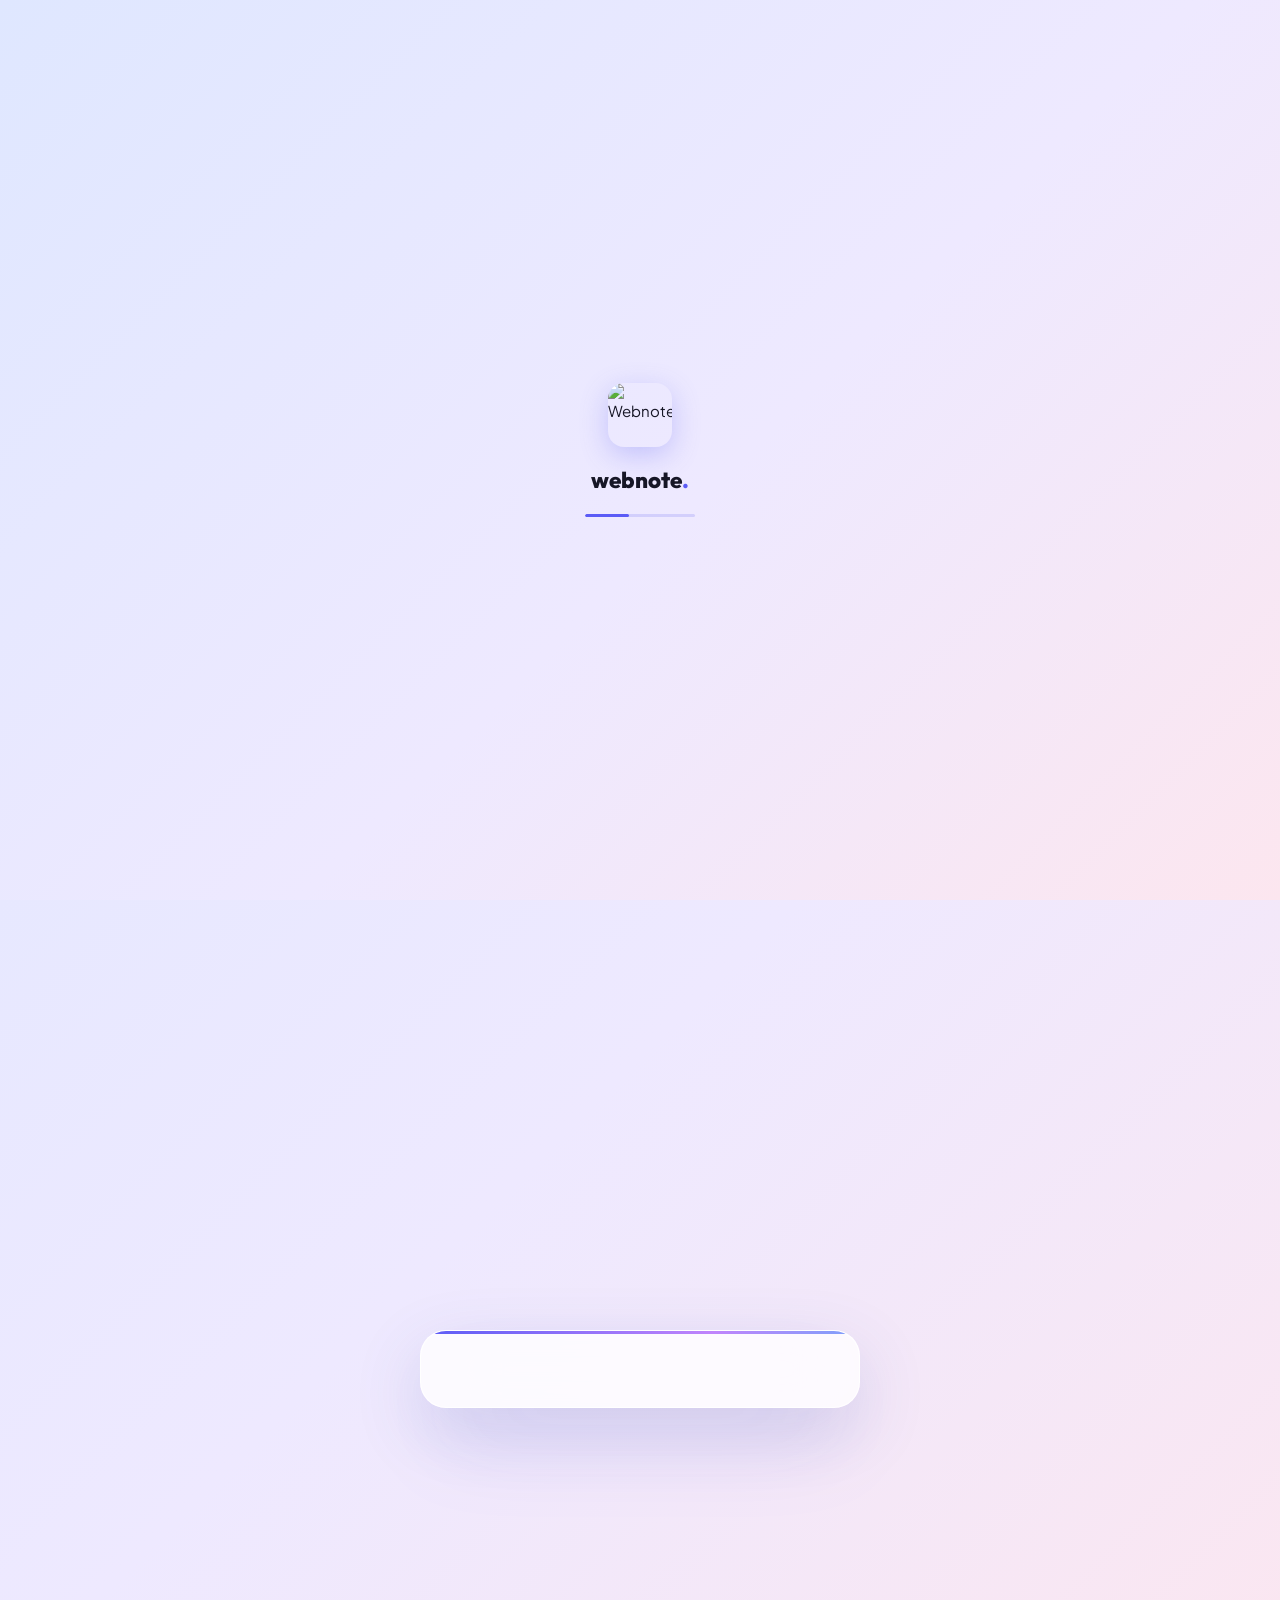
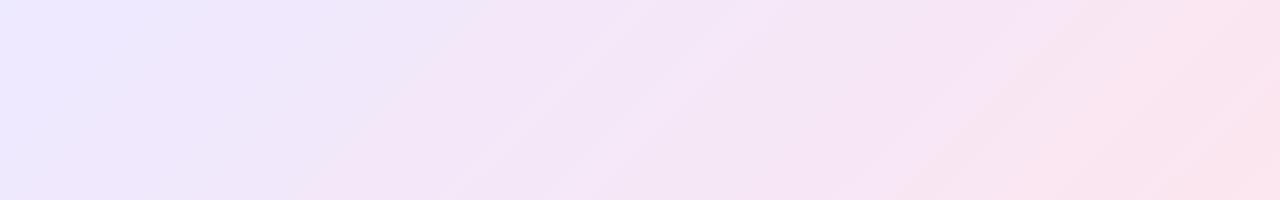
==== index.html @ 9de4966f "Update index.html" ====
<!DOCTYPE html>
<html lang="fr" data-theme="light">
<head>
<meta charset="UTF-8"/>
<meta name="viewport" content="width=device-width, initial-scale=1.0, maximum-scale=1.0, user-scalable=no"/>
<title>Webnote — Messages Anonymes</title>

<meta property="og:type" content="website"/>
<meta property="og:site_name" content="Webnote"/>
<meta property="og:title" content="Webnote. Messages anonymes"/>
<meta property="og:description" content="Reçois des messages anonymes de tes amis. 100% anonyme et gratuit."/>
<meta property="og:image" content="https://i.postimg.cc/5tVjYPqP/image-1775360096561.jpg"/>
<meta name="twitter:card" content="summary_large_image"/>

<link rel="icon" type="image/png" href="https://i.postimg.cc/K8pBvfp5/file-000000007e8481f7b4efe1e8e7ba5484.png"/>
<style>
/* ════════════════════════════════════════
   WEBNOTE — DESIGN SYSTEM  v6
   Shared by index.html (landing/auth/send) & inbox.html (dashboard)
════════════════════════════════════════ */

[data-theme="light"]{
  --bg-a:#dfe7ff;--bg-b:#eee9ff;--bg-c:#fce6ef;
  --blob1:rgba(99,148,255,.30);--blob2:rgba(190,140,255,.24);--blob3:rgba(240,140,200,.20);
  --glass:rgba(255,255,255,.60);--glass-bd:rgba(255,255,255,.85);--glass-sh:0 8px 32px rgba(70,90,160,.10);
  --glass-popup:rgba(255,255,255,.78);--glass-popup-bd:rgba(255,255,255,.92);--glass-popup-sh:0 24px 70px rgba(70,90,160,.16);
  --surface:rgba(255,255,255,.55);--card-bg:rgba(255,255,255,.58);--card-bd:rgba(255,255,255,.88);
  --bd:rgba(99,102,241,.12);--bd2:rgba(99,102,241,.20);
  --accent:#5b5bf6;--accent-dk:#4747e0;--accent-lt:rgba(91,91,246,.10);--accent2:#c084fc;
  --tx:#161626;--tx2:#4a4a68;--tx3:#9595b5;
  --nav-bg:rgba(255,255,255,.72);--inp-bg:rgba(255,255,255,.75);--inp-bd:rgba(210,215,245,.9);
  --ok:#16a34a;--ok-bg:rgba(34,197,94,.09);--ok-bd:rgba(34,197,94,.22);
  --err:#dc2626;--err-bg:rgba(239,68,68,.09);--err-bd:rgba(239,68,68,.22);
  --skel-a:rgba(255,255,255,.5);--skel-b:rgba(255,255,255,.92);
}
[data-theme="dark"]{
  --bg-a:#06060f;--bg-b:#0c0a1a;--bg-c:#100816;
  --blob1:rgba(99,102,241,.16);--blob2:rgba(139,92,246,.12);--blob3:rgba(236,72,153,.08);
  --glass:rgba(255,255,255,.05);--glass-bd:rgba(255,255,255,.09);--glass-sh:0 8px 32px rgba(0,0,0,.4);
  --glass-popup:rgba(15,13,28,.85);--glass-popup-bd:rgba(255,255,255,.11);--glass-popup-sh:0 24px 70px rgba(0,0,0,.55);
  --surface:rgba(255,255,255,.05);--card-bg:rgba(255,255,255,.045);--card-bd:rgba(255,255,255,.08);
  --bd:rgba(255,255,255,.07);--bd2:rgba(255,255,255,.13);
  --accent:#7c6aff;--accent-dk:#6a58ee;--accent-lt:rgba(124,106,255,.13);--accent2:#c084fc;
  --tx:#f1f1fb;--tx2:#8d89b8;--tx3:#4c4a6e;
  --nav-bg:rgba(8,7,18,.82);--inp-bg:rgba(255,255,255,.055);--inp-bd:rgba(255,255,255,.1);
  --ok:#4ade80;--ok-bg:rgba(74,222,128,.09);--ok-bd:rgba(74,222,128,.22);
  --err:#f87171;--err-bg:rgba(248,113,113,.1);--err-bd:rgba(248,113,113,.22);
  --skel-a:rgba(255,255,255,.06);--skel-b:rgba(255,255,255,.13);
}

*,*::before,*::after{box-sizing:border-box;margin:0;padding:0;-webkit-tap-highlight-color:transparent}
html{scroll-behavior:smooth}
body{min-height:100dvh;background:linear-gradient(135deg,var(--bg-a) 0%,var(--bg-b) 55%,var(--bg-c) 100%);color:var(--tx);font-family:'Plus Jakarta Sans',sans-serif;font-size:15px;line-height:1.6;-webkit-font-smoothing:antialiased;transition:background .35s,color .3s}
::-webkit-scrollbar{width:4px}::-webkit-scrollbar-thumb{background:var(--bd2);border-radius:99px}
.hidden{display:none!important}
.dot{color:var(--accent)}
a{color:inherit}

/* ── Boot splash ── */
#boot-splash{position:fixed;inset:0;z-index:9999;display:flex;flex-direction:column;align-items:center;justify-content:center;gap:16px;background:linear-gradient(135deg,var(--bg-a) 0%,var(--bg-b) 55%,var(--bg-c) 100%);transition:opacity .4s ease,visibility .4s ease}
#boot-splash.hide{opacity:0;visibility:hidden;pointer-events:none}
.boot-mark{font-family:'Outfit',sans-serif;font-weight:800;font-size:1.4rem;animation:bootPulse 1.4s ease-in-out infinite}
.boot-logo-img{width:clamp(48px,10vw,64px);height:clamp(48px,10vw,64px);object-fit:contain;border-radius:16px;box-shadow:0 8px 28px rgba(99,102,241,.3);animation:bootPulse 1.4s ease-in-out infinite}
.nav-logo-ico img,.popup-logo-icon img{width:100%;height:100%;object-fit:contain;border-radius:inherit}
.boot-bar{width:110px;height:3px;border-radius:99px;background:var(--bd2);overflow:hidden}
.boot-bar-fill{width:40%;height:100%;background:var(--accent);border-radius:99px;animation:bootSlide 1.1s ease-in-out infinite}
@keyframes bootPulse{0%,100%{opacity:1}50%{opacity:.5}}
@keyframes bootSlide{0%{transform:translateX(-120%)}100%{transform:translateX(370%)}}

/* ── Blobs (kept subtle, non-overlapping w/ content via low opacity + blur) ── */
.bg-blobs{position:fixed;inset:0;pointer-events:none;z-index:0;overflow:hidden}
.blob{position:absolute;border-radius:50%;filter:blur(90px)}
.b1{width:min(520px,90vw);height:min(520px,90vw);background:var(--blob1);top:-160px;left:-140px}
.b2{width:min(420px,80vw);height:min(420px,80vw);background:var(--blob2);bottom:-120px;right:-120px}
.b3{width:min(320px,70vw);height:min(320px,70vw);background:var(--blob3);top:40%;left:60%}

.glass{background:var(--glass);backdrop-filter:blur(22px) saturate(1.4);-webkit-backdrop-filter:blur(22px) saturate(1.4);border:1px solid var(--glass-bd);box-shadow:var(--glass-sh)}
.glass-popup{background:var(--glass-popup);backdrop-filter:blur(34px) saturate(1.6);-webkit-backdrop-filter:blur(34px) saturate(1.6);border:1px solid var(--glass-popup-bd);box-shadow:var(--glass-popup-sh)}

/* ── Skeleton ── */
.skel{position:relative;overflow:hidden;border-radius:12px;background:var(--skel-a)}
.skel::after{content:'';position:absolute;inset:0;background:linear-gradient(90deg,transparent,var(--skel-b),transparent);transform:translateX(-100%);animation:shimmer 1.5s ease-in-out infinite}
@keyframes shimmer{100%{transform:translateX(100%)}}
.skel-circle{width:50px;height:50px;border-radius:50%;flex-shrink:0}
.skel-line{border-radius:6px}
.skel-block{border-radius:16px}

/* ── Navbar ── */
#navbar{position:fixed;top:0;left:0;right:0;z-index:100;display:flex;align-items:center;justify-content:space-between;gap:8px;padding:0 clamp(14px,3vw,28px);height:58px;background:var(--nav-bg);backdrop-filter:blur(26px);-webkit-backdrop-filter:blur(26px);border-bottom:1px solid var(--bd)}
.nav-logo{display:flex;align-items:center;gap:9px;font-family:'Outfit',sans-serif;font-weight:800;font-size:clamp(1.05rem,2.5vw,1.25rem);letter-spacing:-.3px;text-decoration:none}
.nav-logo-ico{width:30px;height:30px;border-radius:9px;background:linear-gradient(135deg,var(--accent),var(--accent2));display:flex;align-items:center;justify-content:center;box-shadow:0 4px 14px rgba(99,102,241,.35);flex-shrink:0}
.nav-actions{display:flex;align-items:center;gap:8px}
.nav-tabs{display:flex;align-items:center;gap:8px}
.nav-tab{display:flex;align-items:center;gap:6px;background:var(--glass);border:1px solid var(--glass-bd);border-radius:12px;color:var(--tx2);font-size:.78rem;font-weight:700;padding:8px 15px;cursor:pointer;transition:.2s;white-space:nowrap;position:relative;text-decoration:none}
.nav-tab:hover{color:var(--accent);border-color:var(--bd2);transform:translateY(-1px)}
.nav-tab.active{background:var(--accent);border-color:transparent;color:#fff;box-shadow:0 4px 16px rgba(99,102,241,.32)}
.theme-toggle{width:34px;height:34px;border-radius:10px;background:var(--glass);border:1px solid var(--glass-bd);cursor:pointer;display:flex;align-items:center;justify-content:center;font-size:.9rem;transition:.2s;flex-shrink:0}
.theme-toggle:hover{transform:rotate(16deg)}
.nav-user{display:flex;align-items:center;gap:8px}
.nav-avatar{width:30px;height:30px;border-radius:50%;background:linear-gradient(135deg,var(--accent),var(--accent2));display:flex;align-items:center;justify-content:center;font-weight:700;font-size:.76rem;color:#fff;flex-shrink:0}
.nav-uname{font-size:.78rem;font-weight:700;color:var(--tx2);max-width:110px;overflow:hidden;text-overflow:ellipsis;white-space:nowrap}
.btn-icon-sm{width:32px;height:32px;border-radius:9px;background:var(--surface);border:1px solid var(--bd);display:flex;align-items:center;justify-content:center;cursor:pointer;color:var(--tx2);transition:.2s;flex-shrink:0}
.btn-icon-sm:hover{background:var(--err-bg);color:var(--err)}

/* ── Buttons ── */
.btn-primary{display:inline-flex;align-items:center;justify-content:center;gap:7px;background:var(--accent);color:#fff;border:none;border-radius:50px;padding:11px 22px;font-weight:700;font-size:.88rem;cursor:pointer;transition:.2s;box-shadow:0 4px 18px rgba(99,102,241,.3);white-space:nowrap;min-height:42px}
.btn-primary:hover{background:var(--accent-dk);transform:translateY(-2px);box-shadow:0 8px 26px rgba(99,102,241,.4)}
.btn-primary:active{transform:translateY(0)}
.btn-primary:disabled{opacity:.65;cursor:wait;transform:none}
.btn-lg{padding:14px 32px;font-size:.96rem}
.btn-full{width:100%}
.btn-ghost{background:transparent;color:var(--tx2);border:1.5px solid var(--bd2);border-radius:50px;padding:9px 18px;font-size:.85rem;font-weight:700;cursor:pointer;transition:.2s;white-space:nowrap}
.btn-ghost:hover{border-color:var(--accent);color:var(--accent);background:var(--accent-lt)}
.btn-glass-lg{display:inline-flex;align-items:center;gap:7px;background:var(--glass);backdrop-filter:blur(14px);border:1.5px solid var(--glass-bd);border-radius:50px;padding:14px 28px;font-size:.96rem;font-weight:700;color:var(--tx);cursor:pointer;transition:.2s;white-space:nowrap}
.btn-glass-lg:hover{background:var(--accent-lt);border-color:var(--accent);color:var(--accent);transform:translateY(-2px)}

/* ── Pages ── */
.page{display:none;min-height:100dvh;padding-top:58px;position:relative;z-index:1}
.page.active{display:block;animation:pageIn .35s ease both}
@keyframes pageIn{from{opacity:0;transform:translateY(10px)}to{opacity:1;transform:translateY(0)}}
.page-container{max-width:min(880px,100%);margin:0 auto;width:100%;padding:clamp(18px,3vw,32px) clamp(14px,4vw,24px) clamp(60px,10vh,90px);display:flex;flex-direction:column;gap:clamp(20px,3vw,28px)}

/* ── Landing ── */
#page-landing{padding-top:58px}
.landing-inner{display:flex;flex-direction:column;align-items:center;padding:0 clamp(16px,5vw,32px) 40px;gap:clamp(30px,5vw,48px);min-height:calc(100dvh - 58px);justify-content:center}
.hero{text-align:center;max-width:min(620px,100%)}
.hero-pill{display:inline-flex;align-items:center;gap:8px;background:var(--glass);backdrop-filter:blur(14px);border:1px solid var(--glass-bd);color:var(--accent);font-size:clamp(.65rem,.15vw+.6rem,.72rem);font-weight:700;letter-spacing:1.2px;text-transform:uppercase;padding:7px 17px;border-radius:50px;margin-bottom:clamp(18px,3vw,26px);box-shadow:0 4px 20px rgba(99,102,241,.12)}
.hero-pill-dot{width:6px;height:6px;border-radius:50%;background:var(--ok);box-shadow:0 0 6px var(--ok);animation:dotPulse 2s infinite}
@keyframes dotPulse{0%,100%{opacity:1}50%{opacity:.3}}
.hero-title{font-family:'Outfit',sans-serif;font-size:clamp(2.1rem,7vw,3.8rem);font-weight:800;line-height:1.08;letter-spacing:-1.5px;margin-bottom:clamp(14px,2vw,20px)}
.hero-title em{font-style:normal;background:linear-gradient(135deg,var(--accent),var(--accent2));-webkit-background-clip:text;background-clip:text;-webkit-text-fill-color:transparent}
.hero-sub{font-size:clamp(.9rem,.4vw+.82rem,1.04rem);color:var(--tx2);max-width:380px;margin:0 auto clamp(28px,4vw,36px)}
.hero-btns{display:flex;align-items:center;justify-content:center;gap:12px;flex-wrap:wrap}
.feature-highlights{display:flex;gap:14px;flex-wrap:wrap;justify-content:center;width:100%;max-width:580px;margin:0 auto clamp(22px,3vw,30px)}
.feature-highlight{display:flex;align-items:center;gap:13px;padding:15px 19px;border-radius:16px;flex:1;min-width:230px;transition:transform .2s}
.feature-highlight:hover{transform:translateY(-3px)}
.fh-ico{width:40px;height:40px;border-radius:12px;background:var(--accent-lt);display:flex;align-items:center;justify-content:center;color:var(--accent);flex-shrink:0}
.fh-title{font-size:.87rem;font-weight:800;display:flex;align-items:center;gap:7px}
.fh-sub{font-size:.73rem;color:var(--tx2);margin-top:2px}
.fh-live{width:7px;height:7px;border-radius:50%;background:var(--ok);box-shadow:0 0 6px var(--ok);animation:dotPulse 2s infinite;flex-shrink:0}
@media(max-width:520px){.feature-highlight{min-width:100%}}
.how-row{display:flex;align-items:stretch;justify-content:center;gap:clamp(8px,2vw,16px);width:100%;max-width:560px}
.how-step{border-radius:16px;padding:clamp(16px,2.5vw,22px) clamp(12px,2vw,18px);text-align:center;flex:1;min-width:0}
.how-num{font-family:'Outfit',sans-serif;font-size:clamp(1.3rem,3vw,1.6rem);font-weight:800;color:var(--accent);margin-bottom:6px}
.how-text{font-size:clamp(.68rem,.15vw+.64rem,.78rem);font-weight:600;color:var(--tx2)}
.how-arrow{font-size:1rem;color:var(--tx3);display:flex;align-items:center;flex-shrink:0}
.landing-footer{text-align:center;padding-top:8px}
.footer-logo{font-family:'Outfit',sans-serif;font-size:1.1rem;font-weight:800;margin-bottom:6px}
.footer-copy{font-size:.72rem;color:var(--tx3);font-weight:600}
@media(max-width:460px){.how-row{flex-wrap:wrap}.how-arrow{display:none}.how-step{min-width:40%}}

/* ── Auth ── */
#page-auth,#page-send{padding-top:0;display:block;min-height:100dvh;height:100dvh;overflow-y:auto;overflow-x:hidden;-webkit-overflow-scrolling:touch;overscroll-behavior-y:contain}
.auth-topbar{position:fixed;top:clamp(14px,3vw,22px);left:clamp(14px,3vw,22px);right:clamp(14px,3vw,22px);z-index:20;display:flex;align-items:center;justify-content:space-between;pointer-events:none}
.auth-topbar>*{pointer-events:auto}
.auth-topbar-logo{display:flex;align-items:center;gap:8px;font-family:'Outfit',sans-serif;font-weight:800;font-size:1rem;opacity:.85;text-decoration:none}
.auth-popup-wrap{position:relative;z-index:10;width:100%;min-height:100%;display:flex;align-items:center;justify-content:center;padding:clamp(64px,9vh,90px) clamp(14px,4vw,20px) clamp(28px,5vh,44px);box-sizing:border-box}
.auth-popup{width:min(440px,calc(100vw - 28px));border-radius:26px;padding:clamp(22px,4vw,38px) clamp(18px,4vw,32px);position:relative;overflow:hidden;animation:popupIn .45s cubic-bezier(.34,1.56,.64,1) both;box-shadow:var(--glass-popup-sh),inset 0 1px 0 rgba(255,255,255,.35),0 40px 90px -30px rgba(91,91,246,.35);flex-shrink:0}
.auth-popup::before{content:'';position:absolute;top:0;left:0;right:0;height:2.5px;background:linear-gradient(90deg,var(--accent),var(--accent2),#38bdf8,var(--accent));background-size:200%;animation:gradShift 3s linear infinite}
@media(max-height:640px){
  .auth-popup-wrap{align-items:flex-start;padding-top:clamp(44px,7vh,64px)}
  .popup-logo-row{margin-bottom:12px}
  .popup-title{font-size:1.2rem}
  .popup-sub{margin-bottom:14px}
  .auth-tabs{margin-bottom:14px}
  .auth-form{gap:10px}
}
@keyframes gradShift{to{background-position:200%}}
@keyframes popupIn{from{opacity:0;transform:scale(.93) translateY(14px)}to{opacity:1;transform:none}}
.popup-logo-row{display:flex;align-items:center;gap:9px;margin-bottom:clamp(18px,3vw,24px)}
.popup-logo-icon{width:32px;height:32px;border-radius:9px;background:linear-gradient(135deg,var(--accent),var(--accent2));display:flex;align-items:center;justify-content:center;box-shadow:0 4px 14px rgba(99,102,241,.35);flex-shrink:0}
.popup-logo-text{font-family:'Outfit',sans-serif;font-weight:800;font-size:1rem}
.popup-title{font-family:'Outfit',sans-serif;font-size:clamp(1.35rem,3.5vw,1.65rem);font-weight:800;margin-bottom:5px;letter-spacing:-.4px}
.popup-sub{font-size:.83rem;color:var(--tx3);margin-bottom:clamp(20px,3vw,26px)}
.auth-tabs{display:flex;position:relative;background:var(--accent-lt);border-radius:50px;padding:4px;margin-bottom:clamp(20px,3vw,26px)}
.auth-tab{flex:1;background:transparent;border:none;color:var(--tx3);font-size:.86rem;font-weight:700;padding:10px;border-radius:50px;cursor:pointer;position:relative;z-index:1;transition:color .25s}
.auth-tab.active{color:#fff}
.auth-tab-slider{position:absolute;top:4px;bottom:4px;left:4px;width:calc(50% - 4px);background:var(--accent);border-radius:50px;box-shadow:0 4px 14px rgba(99,102,241,.32);transition:transform .32s cubic-bezier(.34,1.56,.64,1)}
.auth-tab-slider.right{transform:translateX(100%)}
.auth-form{display:flex;flex-direction:column;gap:clamp(13px,2vw,17px)}
.auth-switch{font-size:.76rem;color:var(--tx3);text-align:center;margin-top:6px}
.auth-switch-btn{background:none;border:none;color:var(--accent);font-weight:700;cursor:pointer;font-size:.76rem}
.auth-switch-btn:hover{text-decoration:underline}

/* ── Fields ── */
.field{display:flex;flex-direction:column;gap:6px}
.field label{font-size:.72rem;font-weight:700;color:var(--tx2);letter-spacing:.4px;text-transform:uppercase}
.input-wrap{position:relative;display:flex;align-items:center}
.input-icon{position:absolute;left:13px;width:15px;height:15px;color:var(--tx3);pointer-events:none;flex-shrink:0}
.input-wrap input,.input-wrap textarea{width:100%;background:var(--inp-bg);border:1.5px solid var(--inp-bd);border-radius:13px;color:var(--tx);font-size:.91rem;padding:12px 40px 12px 36px;outline:none;transition:.2s;font-family:inherit}
.input-wrap input:focus,.input-wrap textarea:focus{border-color:var(--accent);box-shadow:0 0 0 4px var(--accent-lt)}
.input-wrap input::placeholder,.input-wrap textarea::placeholder{color:var(--tx3)}
.eye-btn{position:absolute;right:11px;background:none;border:none;cursor:pointer;color:var(--tx3);padding:4px;display:flex;transition:.2s}
.eye-btn:hover{color:var(--accent)}
.eye-btn svg{width:16px;height:16px}
.pwd-strength-wrap{display:flex;align-items:center;gap:9px;margin-top:2px}
.strength-bars{display:flex;gap:4px;flex:1}
.sbar{flex:1;height:4px;border-radius:99px;background:var(--bd2);transition:background .3s}
.sbar.weak{background:#ef4444}.sbar.fair{background:#f97316}.sbar.good{background:#eab308}.sbar.strong{background:#22c55e}
.strength-label{font-size:.68rem;color:var(--tx3);white-space:nowrap;font-weight:600}
.textarea-wrap{align-items:flex-start}
.textarea-wrap textarea{padding:12px 14px;resize:none;line-height:1.6}
.error-msg{background:var(--err-bg);border:1px solid var(--err-bd);color:var(--err);border-radius:12px;padding:9px 13px;font-size:.82rem}
.success-msg{background:var(--ok-bg);border:1px solid var(--ok-bd);color:var(--ok);border-radius:16px;padding:22px;font-size:.87rem;margin-top:14px;text-align:center;line-height:1.8;animation:fadeUp .35s ease both}
.success-icon{font-size:1.8rem;margin-bottom:7px}
.back-link{color:var(--accent);text-decoration:none;font-weight:700;display:inline-block;margin-top:7px}

/* ── Send page ── */
.send-avatar{width:clamp(60px,12vw,76px);height:clamp(60px,12vw,76px);border-radius:50%;background:linear-gradient(135deg,var(--accent),var(--accent2));display:flex;align-items:center;justify-content:center;font-family:'Outfit',sans-serif;font-size:clamp(1.3rem,3.5vw,1.8rem);font-weight:800;color:#fff;margin:0 auto 18px;box-shadow:0 8px 28px rgba(99,102,241,.3)}
.send-title{font-family:'Outfit',sans-serif;font-size:clamp(1.05rem,3vw,1.35rem);font-weight:800;line-height:1.3;margin-bottom:8px;text-align:center;letter-spacing:-.3px}
.send-title span{color:var(--accent)}
.send-hint{font-size:.8rem;color:var(--tx3);margin-bottom:18px;text-align:center}
.char-count{text-align:right;font-size:.7rem;color:var(--tx3);margin:5px 0}
.send-popup-footer{font-size:.74rem;color:var(--tx3);margin-top:16px;text-align:center}
.send-popup-cta{color:var(--accent);font-weight:700;text-decoration:none;margin-left:4px}

/* ── Dashboard (inbox) ── */
.dash-topbar{display:flex;align-items:center;justify-content:space-between;gap:12px;flex-wrap:wrap}
.dash-header-info{display:flex;align-items:center;gap:13px}
.dash-avatar-big{width:clamp(44px,8vw,54px);height:clamp(44px,8vw,54px);border-radius:50%;flex-shrink:0;background:linear-gradient(135deg,var(--accent),var(--accent2));display:flex;align-items:center;justify-content:center;font-family:'Outfit',sans-serif;font-size:clamp(1.1rem,3vw,1.4rem);font-weight:800;color:#fff;box-shadow:0 4px 18px rgba(99,102,241,.3)}
.dash-title{font-family:'Outfit',sans-serif;font-size:clamp(1.05rem,3vw,1.4rem);font-weight:800;letter-spacing:-.3px}
.dash-sub{font-size:.78rem;color:var(--tx3);margin-top:2px}
.btn-refresh{display:flex;align-items:center;gap:7px;background:var(--surface);border:1.5px solid var(--bd2);border-radius:50px;padding:9px 16px;font-size:.78rem;font-weight:700;color:var(--tx2);cursor:pointer;transition:.2s;min-height:38px}
.btn-refresh:hover{background:var(--accent-lt);border-color:var(--accent);color:var(--accent)}
.btn-refresh.loading .refresh-ico{animation:spin .8s linear infinite}
@keyframes spin{to{transform:rotate(360deg)}}

.stats-row{display:grid;grid-template-columns:repeat(3,1fr);gap:clamp(10px,2vw,16px)}
.stat-card{border-radius:18px;padding:clamp(15px,2.2vw,22px) clamp(10px,2vw,14px);text-align:center;transition:transform .25s var(--ea,cubic-bezier(.23,1,.32,1)),box-shadow .25s}
.stat-card:hover{transform:translateY(-4px);box-shadow:0 16px 40px -12px rgba(91,91,246,.28)}
.stat-ico{width:20px;height:20px;margin:0 auto 8px;display:flex;align-items:center;justify-content:center;color:var(--accent)}
.stat-em{font-size:clamp(.9rem,2vw,1.1rem);display:block;margin-bottom:5px}
.stat-num{font-family:'Outfit',sans-serif;font-size:clamp(1.4rem,4vw,1.9rem);font-weight:800;line-height:1;margin-bottom:4px}
.stat-num.c1{color:var(--accent)}.stat-num.c2{color:var(--ok)}.stat-num.c3{color:#ec4899}
.stat-label{font-size:clamp(.6rem,.12vw+.58rem,.7rem);color:var(--tx3);font-weight:700;text-transform:uppercase;letter-spacing:.5px}

.share-card{border-radius:20px;padding:clamp(15px,2.5vw,22px)}
.share-card-inner{display:flex;align-items:center;gap:12px;margin-bottom:12px;flex-wrap:wrap}
.share-info{flex:1;min-width:0}
.share-label{font-size:.64rem;font-weight:800;letter-spacing:1.5px;text-transform:uppercase;color:var(--accent);margin-bottom:5px}
.share-link-text{font-size:.8rem;color:var(--tx2);overflow:hidden;text-overflow:ellipsis;white-space:nowrap}
.btn-copy{display:flex;align-items:center;gap:6px;background:var(--accent);color:#fff;border:none;border-radius:10px;padding:9px 15px;font-size:.8rem;font-weight:700;cursor:pointer;white-space:nowrap;transition:.2s;min-height:38px}
.btn-copy:hover{background:var(--accent-dk);transform:translateY(-1px)}
.share-btns{display:flex;gap:6px;flex-wrap:wrap;margin-bottom:12px}
.share-btn{display:flex;align-items:center;gap:5px;border:none;border-radius:9px;padding:8px 12px;font-size:.74rem;font-weight:700;cursor:pointer;transition:.2s;min-height:36px}
.share-btn:hover{opacity:.85;transform:translateY(-1px)}
.share-btn.wa{background:#25D366;color:#fff}.share-btn.tw{background:#1d9bf0;color:#fff}
.share-btn.ig{background:linear-gradient(45deg,#f09433,#e6683c,#dc2743,#cc2366,#bc1888);color:#fff}

.qr-toggle-btn{display:flex;align-items:center;gap:7px;background:var(--surface);border:1.5px dashed var(--bd2);border-radius:11px;padding:10px 14px;font-size:.79rem;font-weight:700;color:var(--tx2);cursor:pointer;width:100%;transition:.2s;min-height:42px}
.qr-toggle-btn:hover{border-color:var(--accent);color:var(--accent);background:var(--accent-lt)}
.qr-wrap{display:flex;flex-direction:column;align-items:center;gap:12px;padding-top:14px}
.qr-box{background:#fff;border-radius:18px;padding:13px;box-shadow:0 8px 28px rgba(0,0,0,.14)}
#qr-code-el{width:160px;height:160px;display:flex;align-items:center;justify-content:center}
#qr-code-el img,#qr-code-el canvas{width:160px!important;height:160px!important;border-radius:4px}
.qr-dl-btn{display:flex;align-items:center;gap:6px;height:34px;border-radius:10px;border:1.5px solid var(--bd2);background:var(--surface);color:var(--tx2);font-size:.75rem;font-weight:700;cursor:pointer;padding:0 13px;transition:.2s}
.qr-dl-btn:hover{background:var(--accent-lt);border-color:var(--accent);color:var(--accent)}

.activity-card{border-radius:20px;padding:clamp(15px,2.5vw,19px)}
.act-head{display:flex;align-items:center;justify-content:space-between;margin-bottom:14px}
.act-title{font-size:.8rem;font-weight:700;display:flex;align-items:center;gap:6px}
.act-total{font-size:.73rem;color:var(--tx2);font-weight:600}.act-total span{color:var(--accent);font-weight:800}
.chart{display:flex;align-items:flex-end;gap:5px;height:56px}
.bar-col{display:flex;flex-direction:column;align-items:center;gap:4px;flex:1}
.bar{width:100%;border-radius:6px 6px 0 0;min-height:4px;background:var(--accent);opacity:.8;transition:height .6s cubic-bezier(.23,1,.32,1)}
.bar.empty{background:var(--bd2)!important;opacity:1}
.bar-day{font-size:.52rem;color:var(--tx3);font-weight:700;text-transform:uppercase}

.toolbar{display:flex;align-items:center;justify-content:space-between;gap:8px;flex-wrap:wrap}
.filter-pills{display:flex;gap:8px;flex-wrap:wrap}
.pill{background:var(--surface);border:1.5px solid var(--bd2);border-radius:50px;padding:7px 14px;font-size:.75rem;font-weight:600;color:var(--tx2);cursor:pointer;transition:.2s;min-height:32px}
.pill.active,.pill:hover{background:var(--accent);color:#fff;border-color:var(--accent)}
.toolbar-right{display:flex;align-items:center;gap:6px}
.search-inline{max-width:210px}
.search-inline input{padding:9px 10px 9px 32px;font-size:.8rem;border-radius:10px}
.search-inline .input-icon{left:9px}
.view-toggle{display:flex;gap:3px}
.view-btn{width:34px;height:34px;border-radius:9px;background:var(--surface);border:1px solid var(--bd2);display:flex;align-items:center;justify-content:center;color:var(--tx3);cursor:pointer;transition:.2s}
.view-btn.active,.view-btn:hover{background:var(--accent);color:#fff;border-color:var(--accent)}

.messages-grid{display:grid;grid-template-columns:repeat(auto-fill,minmax(min(280px,100%),1fr));gap:clamp(16px,2.6vw,22px)}
.messages-grid.list-view{grid-template-columns:1fr}
.msg-card{background:var(--card-bg);border:1px solid var(--card-bd);border-radius:20px;padding:clamp(18px,2.4vw,24px);backdrop-filter:blur(20px) saturate(1.3);-webkit-backdrop-filter:blur(20px) saturate(1.3);transition:transform .28s cubic-bezier(.23,1,.32,1),box-shadow .28s,border-color .28s;animation:fadeUp .4s ease both;box-shadow:0 4px 20px rgba(70,90,160,.07),inset 0 1px 0 rgba(255,255,255,.3);display:flex;flex-direction:column}
.msg-card:hover{transform:translateY(-5px);border-color:var(--bd2);box-shadow:0 20px 46px -14px rgba(91,91,246,.3),inset 0 1px 0 rgba(255,255,255,.3)}
.msg-header{display:flex;gap:6px;flex-wrap:wrap;margin-bottom:12px;min-height:20px}
.msg-badge{font-size:.62rem;font-weight:700;padding:3px 10px;border-radius:99px;display:inline-flex;align-items:center;gap:4px}
.msg-badge svg{width:11px;height:11px;flex-shrink:0}
.msg-badge.approved{background:var(--ok-bg);border:1px solid var(--ok-bd);color:var(--ok)}
.msg-badge.new{background:var(--accent-lt);border:1px solid rgba(99,102,241,.2);color:var(--accent)}
.msg-text{font-size:.92rem;line-height:1.7;margin-bottom:12px;word-break:break-word;flex:1}
.msg-link{color:#3b82f6;text-decoration:underline;text-underline-offset:2px;word-break:break-all}
.msg-reply{background:var(--ok-bg);border-left:2px solid var(--ok);border-radius:9px;padding:9px 13px;margin-bottom:12px;font-size:.78rem;color:var(--tx2);display:flex;flex-direction:column;gap:3px}
.msg-reply-lbl{color:var(--ok);font-size:.6rem;font-weight:700;display:flex;align-items:center;gap:5px;text-transform:uppercase}
.msg-reply-lbl svg{width:11px;height:11px}
.msg-footer{display:flex;align-items:center;justify-content:space-between;margin-top:auto;padding-top:12px;border-top:1px solid var(--bd)}
.msg-time{font-size:.68rem;color:var(--tx3);display:flex;align-items:center;gap:5px}
.msg-time svg{width:11px;height:11px;flex-shrink:0}
.msg-actions-row{display:flex;gap:6px}
.msg-action-btn{width:31px;height:31px;border-radius:50%;background:var(--surface);border:1.5px solid var(--bd);display:flex;align-items:center;justify-content:center;cursor:pointer;color:var(--tx3);transition:.2s}
.msg-action-btn svg{width:13px;height:13px}
.msg-action-btn:hover{background:var(--accent-lt);color:var(--accent);border-color:var(--accent);transform:translateY(-1px)}
.empty-state{grid-column:1/-1;text-align:center;padding:clamp(56px,9vh,90px) 24px;color:var(--tx3);display:flex;flex-direction:column;align-items:center;gap:14px}
.empty-icon{width:clamp(52px,9vw,64px);height:clamp(52px,9vw,64px);border-radius:50%;background:var(--accent-lt);display:flex;align-items:center;justify-content:center;color:var(--accent)}
.empty-icon svg{width:46%;height:46%}

/* ── Community ── */
.section-header{margin-bottom:2px}
.section-title{font-family:'Outfit',sans-serif;font-size:clamp(1.3rem,4vw,1.7rem);font-weight:800;margin-bottom:4px;letter-spacing:-.4px}
.section-sub{font-size:.82rem;color:var(--tx2)}
.sec-label{font-size:.66rem;font-weight:800;text-transform:uppercase;letter-spacing:1.5px;color:var(--tx3);display:flex;align-items:center;gap:8px;padding:4px 0}
.sec-label::after{content:'';flex:1;height:1px;background:var(--bd)}
.ann-card,.poll-card{background:var(--glass);backdrop-filter:blur(20px);border:1px solid var(--glass-bd);border-radius:18px;padding:clamp(15px,2.5vw,20px);animation:fadeUp .4s ease both;position:relative;overflow:hidden}
.ann-card::before{content:'';position:absolute;top:0;left:0;right:0;height:2px;background:linear-gradient(90deg,var(--accent),var(--accent2),var(--accent))}
.ann-header{display:flex;gap:10px;margin-bottom:10px}
.ann-emoji{font-size:1.5rem;flex-shrink:0}
.ann-title{font-weight:800;font-size:.93rem;margin-bottom:2px}
.ann-date{font-size:.65rem;color:var(--tx3)}
.ann-body{font-size:.87rem;line-height:1.65;color:var(--tx2)}
.poll-question{font-weight:800;font-size:.93rem;margin-bottom:14px}
.poll-options{display:flex;flex-direction:column;gap:8px}
.poll-option{position:relative;border-radius:11px;overflow:hidden;cursor:pointer;transition:.15s}
.poll-option:hover{transform:translateX(3px)}
.poll-bar{position:absolute;inset:0;background:var(--accent-lt);transition:width .6s cubic-bezier(.23,1,.32,1)}
.poll-option-inner{position:relative;z-index:1;display:flex;align-items:center;justify-content:space-between;padding:10px 13px;border:1.5px solid var(--bd2);border-radius:11px;transition:.2s}
.poll-option.voted .poll-option-inner{border-color:var(--accent)}
.poll-option-text{font-size:.84rem;font-weight:600}
.poll-option-pct{font-size:.78rem;font-weight:700;color:var(--accent)}
.poll-total{font-size:.67rem;color:var(--tx3);margin-top:10px}
.feature-submit{border-radius:16px;padding:clamp(14px,2vw,18px);display:flex;flex-direction:column;gap:10px}
.feature-submit-label{font-size:.82rem;font-weight:700}
.feature-submit .btn-primary{align-self:flex-end}
.features-list{display:flex;flex-direction:column;gap:9px}
.feature-item{background:var(--card-bg);border:1px solid var(--card-bd);border-radius:14px;padding:clamp(12px,2vw,15px);display:flex;gap:12px;animation:fadeUp .35s ease both}
.feature-votes{display:flex;flex-direction:column;align-items:center;gap:3px;flex-shrink:0}
.vote-btn{width:34px;height:34px;border-radius:9px;background:var(--surface);border:1.5px solid var(--bd2);display:flex;align-items:center;justify-content:center;cursor:pointer;transition:.2s}
.vote-btn:hover,.vote-btn.voted{background:var(--accent-lt);border-color:var(--accent)}
.vote-count{font-size:.74rem;font-weight:800;color:var(--accent)}
.feature-info{flex:1;min-width:0}
.feature-text{font-size:.87rem;font-weight:600;margin-bottom:4px;word-break:break-word}
.feature-meta{font-size:.65rem;color:var(--tx3)}
.feature-badges{display:flex;gap:5px;flex-wrap:wrap;margin-top:5px}
.feature-badge{font-size:.6rem;font-weight:700;padding:2px 8px;border-radius:99px}
.feature-badge.approved{background:var(--ok-bg);border:1px solid var(--ok-bd);color:var(--ok)}
.feature-badge.pending{background:var(--accent-lt);border:1px solid rgba(99,102,241,.2);color:var(--accent)}
.feature-reply{background:var(--ok-bg);border-left:2px solid var(--ok);border-radius:9px;padding:7px 11px;margin-top:8px;font-size:.76rem;color:var(--tx2)}
.feature-reply-lbl{color:var(--ok);font-size:.6rem;font-weight:700;display:block;text-transform:uppercase}

/* ── Admin ── */
.admin-badge-header{display:flex;align-items:center;gap:14px}
.admin-crown{font-size:2rem}
.admin-tabs{display:flex;gap:9px;flex-wrap:wrap}
.admin-tab{background:var(--surface);border:1.5px solid var(--bd2);border-radius:50px;padding:8px 16px;font-size:.79rem;font-weight:700;color:var(--tx2);cursor:pointer;transition:.2s;display:flex;align-items:center;gap:6px}
.admin-tab.active{background:var(--accent);color:#fff;border-color:var(--accent)}
.admin-count{background:rgba(255,255,255,.25);font-size:.63rem;font-weight:800;padding:1px 6px;border-radius:99px}
.admin-panel{display:none;flex-direction:column;gap:13px}
.admin-panel.active{display:flex}
.admin-form{border-radius:18px;padding:clamp(15px,2.5vw,20px);display:flex;flex-direction:column;gap:13px}
.admin-form-title{font-weight:800;font-size:.94rem}
.admin-info{border-radius:13px;padding:12px 16px;font-size:.82rem;color:var(--tx2);display:flex;align-items:center;gap:9px}
.emoji-picker{display:flex;gap:6px;flex-wrap:wrap}
.emoji-opt{width:38px;height:38px;border-radius:10px;background:var(--surface);border:1.5px solid var(--bd2);cursor:pointer;font-size:1.1rem;display:flex;align-items:center;justify-content:center;transition:.2s}
.emoji-opt.active{background:var(--accent-lt);border-color:var(--accent);transform:scale(1.1)}
.admin-item{background:var(--card-bg);border:1px solid var(--card-bd);border-radius:16px;padding:clamp(13px,2vw,17px);display:flex;flex-direction:column;gap:10px;animation:fadeUp .35s ease both}
.admin-item-header{display:flex;justify-content:space-between;gap:8px}
.admin-item-text{font-size:.87rem;font-weight:600;word-break:break-word}
.admin-item-meta{font-size:.65rem;color:var(--tx3)}
.admin-item-actions{display:flex;gap:6px;flex-wrap:wrap}
.admin-action{height:30px;border-radius:8px;border:none;font-size:.71rem;font-weight:700;cursor:pointer;display:flex;align-items:center;gap:4px;padding:0 11px;transition:.2s}
.admin-action.approve{background:var(--ok-bg);border:1px solid var(--ok-bd);color:var(--ok)}
.admin-action.reply{background:var(--accent-lt);border:1px solid rgba(99,102,241,.2);color:var(--accent)}
.admin-action.delete{background:var(--err-bg);border:1px solid var(--err-bd);color:var(--err)}
.admin-reply-form{display:flex;flex-direction:column;gap:8px}
.admin-reply-form textarea{border-radius:10px;min-height:70px}
.admin-reply-form .btn-primary{align-self:flex-end;padding:8px 16px;font-size:.8rem}

/* ── Toast ── */
.toast{position:fixed;bottom:clamp(18px,4vh,26px);left:50%;transform:translateX(-50%) translateY(16px);background:rgba(20,18,40,.94);color:#fff;padding:10px 22px;border-radius:50px;font-size:.82rem;font-weight:600;z-index:999;opacity:0;transition:.3s;pointer-events:none;white-space:nowrap;backdrop-filter:blur(14px);max-width:calc(100vw - 32px);text-overflow:ellipsis;overflow:hidden}
.toast.show{opacity:1;transform:translateX(-50%) translateY(0)}

@keyframes fadeUp{from{opacity:0;transform:translateY(18px)}to{opacity:1;transform:translateY(0)}}

/* ── Responsive ── */
@media(max-width:768px){.nav-tabs{display:none!important}}
@media(max-width:520px){
  #navbar{padding:0 12px;height:52px}
  .nav-logo span{display:none}
  .btn-ghost:not(.small){display:none}
  .nav-uname{display:none}
  .stats-row{gap:7px}
  .share-btns{gap:4px}
  .share-btn{padding:7px 9px;font-size:.7rem}
  .filter-pills{gap:3px}
  .pill{padding:6px 10px;font-size:.71rem}
  .admin-tabs{gap:4px}
  .admin-tab{padding:7px 12px;font-size:.74rem}
  .search-inline{max-width:130px}
  .hero-btns{flex-direction:column;align-items:stretch}
  .btn-glass-lg{justify-content:center}
  .auth-popup{border-radius:20px;padding:22px 18px}
  .auth-popup-wrap{padding:60px 10px 20px}
}
@media(min-width:1400px){.hero-title{font-size:4.4rem}.page-container{max-width:960px}}

/* ── Share-as-image (html2canvas) modal, reused in inbox ── */
.shr-overlay{position:fixed;inset:0;z-index:900;background:rgba(0,0,0,.78);backdrop-filter:blur(24px);display:flex;align-items:center;justify-content:center;padding:clamp(12px,4vw,24px)}
.shr-overlay.hidden{display:none!important}
.shr-modal{display:flex;flex-direction:column;align-items:center;gap:14px;width:100%;max-width:360px;animation:popupIn .4s cubic-bezier(.34,1.56,.64,1) both;position:relative}
.shr-close{position:absolute;top:-14px;right:-14px;width:32px;height:32px;border-radius:50%;background:rgba(255,255,255,.15);border:1px solid rgba(255,255,255,.25);color:#fff;font-size:.78rem;cursor:pointer;display:flex;align-items:center;justify-content:center;transition:.2s;z-index:10}
.shr-preview-wrap{position:relative;width:100%;border-radius:18px;overflow:hidden;box-shadow:0 20px 60px rgba(0,0,0,.6)}
.shr-canvas-preview{width:100%;height:auto;display:block;border-radius:18px}
.shr-preview-loader{position:absolute;inset:0;background:rgba(10,8,30,.65);display:flex;align-items:center;justify-content:center;gap:10px;border-radius:18px;color:rgba(255,255,255,.7);font-size:.82rem;font-weight:600}
.shr-actions{display:flex;gap:10px;width:100%;flex-wrap:wrap}
.shr-btn{flex:1;min-width:90px;display:flex;align-items:center;justify-content:center;gap:6px;border:none;border-radius:12px;padding:12px 10px;font-size:.82rem;font-weight:700;cursor:pointer;transition:.15s;white-space:nowrap}
.shr-btn:hover{transform:translateY(-2px)}
.shr-dl{background:linear-gradient(135deg,#6366f1,#a855f7);color:#fff;box-shadow:0 4px 16px rgba(99,102,241,.4)}
.shr-copy{background:rgba(255,255,255,.14);border:1px solid rgba(255,255,255,.22);color:#fff;backdrop-filter:blur(10px)}
.shr-tip{font-size:.68rem;color:rgba(255,255,255,.35);text-align:center}
.shr-spinner{width:20px;height:20px;border-radius:50%;border:2.5px solid rgba(255,255,255,.25);border-top-color:#fff;animation:spin .7s linear infinite;flex-shrink:0}
.shr-card{position:fixed;left:-9999px;top:0;width:380px;border-radius:22px;overflow:hidden}
.shr-bg{position:absolute;inset:0;background:linear-gradient(160deg,#3730a3 0%,#6d28d9 45%,#831843 100%);z-index:0}
.shr-bg::after{content:'';position:absolute;inset:0;background:linear-gradient(160deg,rgba(10,8,30,.35),rgba(20,15,50,.25) 50%,rgba(15,10,40,.4))}
.shr-content{position:relative;z-index:1;padding:28px;display:flex;flex-direction:column;gap:12px;min-height:230px}
.shr-logo-row{display:flex;align-items:center;gap:8px}
.shr-logo-icon{width:26px;height:26px;border-radius:8px;background:rgba(255,255,255,.18);display:flex;align-items:center;justify-content:center;flex-shrink:0}
.shr-logo-text{font-family:'Outfit',sans-serif;font-size:.88rem;font-weight:800;color:rgba(255,255,255,.92)}
.shr-quote{font-family:'Outfit',sans-serif;font-size:3.4rem;line-height:.6;color:rgba(255,255,255,.35);font-weight:800;margin-top:2px}
.shr-msg-text{font-size:1.08rem;font-weight:600;color:#fff;line-height:1.65;word-break:break-word;text-shadow:0 1px 6px rgba(0,0,0,.25);flex:1}
.shr-footer{display:flex;align-items:flex-end;justify-content:space-between;margin-top:auto;padding-top:16px;border-top:1px solid rgba(255,255,255,.18)}
.shr-anon-label{font-size:.64rem;font-weight:700;color:rgba(255,255,255,.55);text-transform:uppercase;letter-spacing:1px}
.shr-url{font-size:.62rem;color:#fff;font-weight:700;max-width:220px;word-break:break-all}
.shr-emoji{font-size:1.7rem}
.mini-spinner{width:13px;height:13px;border:2px solid rgba(255,255,255,.35);border-top-color:currentColor;border-radius:50%;animation:spin .6s linear infinite;display:inline-block}

</style>
<link rel="preconnect" href="https://fonts.googleapis.com">
<link rel="preconnect" href="https://fonts.gstatic.com" crossorigin>
<link href="https://fonts.googleapis.com/css2?family=Outfit:wght@400;500;600;700;800&family=Plus+Jakarta+Sans:wght@400;500;600;700;800&display=swap" rel="stylesheet"/>
</head>
<body>

<div class="bg-blobs" aria-hidden="true"><div class="blob b1"></div><div class="blob b2"></div><div class="blob b3"></div></div>

<div id="boot-splash">
  <img src="https://i.postimg.cc/K8pBvfp5/file-000000007e8481f7b4efe1e8e7ba5484.png" alt="Webnote" class="boot-logo-img"/>
  <div class="boot-mark">webnote<span class="dot">.</span></div>
  <div class="boot-bar"><div class="boot-bar-fill"></div></div>
</div>

<nav id="navbar">
  <a href="index.html" class="nav-logo"><div class="nav-logo-ico"><img src="https://i.postimg.cc/K8pBvfp5/file-000000007e8481f7b4efe1e8e7ba5484.png" alt="Webnote"/></div><span>webnote<span class="dot">.</span></span></a>
  <div class="nav-actions">
    <button class="theme-toggle" id="themeToggle"><span id="theme-ico">🌙</span></button>
    <button class="btn-ghost" id="nav-login-btn">Connexion</button>
    <button class="btn-primary" id="nav-signup-btn">S'inscrire</button>
  </div>
</nav>

<!-- ══ LANDING ══ -->
<div id="page-landing" class="page">
  <div class="landing-inner">
    <div class="hero">
      <div class="hero-pill"><span class="hero-pill-dot"></span>100% Anonyme · Gratuit</div>
      <h1 class="hero-title">Qu'est-ce que<br/>les gens pensent<br/><em>de toi ?</em></h1>
      <p class="hero-sub">Partage ton lien. Reçois des messages anonymes.</p>
      <div class="feature-highlights">
        <div class="feature-highlight glass">
          <div class="fh-ico"><svg width="19" height="19" viewBox="0 0 24 24" fill="none" stroke="currentColor" stroke-width="1.8" stroke-linecap="round" stroke-linejoin="round"><path d="M21 15a2 2 0 0 1-2 2H7l-4 4V5a2 2 0 0 1 2-2h14a2 2 0 0 1 2 2z"/></svg></div>
          <div><div class="fh-title">Messages anonymes</div><div class="fh-sub">Reçois des avis honnêtes via ton lien</div></div>
        </div>
        <div class="feature-highlight glass">
          <div class="fh-ico"><svg width="19" height="19" viewBox="0 0 24 24" fill="none" stroke="currentColor" stroke-width="1.8" stroke-linecap="round" stroke-linejoin="round"><path d="M17 8.5c0 3.6-3.1 6.5-7 6.5a7.8 7.8 0 0 1-3-.6L3 15.5l.8-3.5A6.3 6.3 0 0 1 3 8.5C3 4.9 6.1 2 10 2s7 2.9 7 6.5z"/></svg></div>
          <div><div class="fh-title">Chat en direct<span class="fh-live"></span></div><div class="fh-sub">Discute en temps réel avec la communauté</div></div>
        </div>
      </div>
      <div class="hero-btns">
        <button class="btn-primary btn-lg" id="landing-start-btn">Créer mon compte</button>
        <button class="btn-glass-lg" id="landing-login-btn">Connexion</button>
      </div>
    </div>
    <div class="how-row">
      <div class="how-step glass"><div class="how-num">1</div><div class="how-text">Crée ton compte</div></div>
      <div class="how-arrow">→</div>
      <div class="how-step glass"><div class="how-num">2</div><div class="how-text">Partage ton lien</div></div>
      <div class="how-arrow">→</div>
      <div class="how-step glass"><div class="how-num">3</div><div class="how-text">Lis tes messages</div></div>
    </div>
    <footer class="landing-footer">
      <div class="footer-logo">webnote<span class="dot">.</span></div>
      <p class="footer-copy">© 2026 Webnote — Tous droits réservés</p>
    </footer>
  </div>
</div>

<!-- ══ AUTH ══ -->
<div id="page-auth" class="page">
  <div class="auth-popup-wrap">
    <div class="auth-popup glass-popup">
      <div class="popup-logo-row">
        <div class="popup-logo-icon"><img src="https://i.postimg.cc/K8pBvfp5/file-000000007e8481f7b4efe1e8e7ba5484.png" alt="Webnote"/></div>
        <span class="popup-logo-text">webnote<span class="dot">.</span></span>
      </div>
      <h2 class="popup-title">Bienvenue 👋</h2>
      <p class="popup-sub">Connecte-toi ou crée ton compte gratuitement</p>

      <div class="auth-tabs">
        <button class="auth-tab active" id="tab-login">Connexion</button>
        <button class="auth-tab" id="tab-signup">Inscription</button>
        <div class="auth-tab-slider" id="tab-slider"></div>
      </div>

      <div id="form-login" class="auth-form">
        <div class="field"><label>Email</label>
          <div class="input-wrap">
            <svg class="input-icon" viewBox="0 0 20 20" fill="none"><path d="M2.5 5.5l7.5 5 7.5-5M2.5 5.5h15v10h-15z" stroke="currentColor" stroke-width="1.4" stroke-linecap="round"/></svg>
            <input type="email" id="login-email" placeholder="ton@email.com" autocomplete="email"/>
          </div>
        </div>
        <div class="field"><label>Mot de passe</label>
          <div class="input-wrap">
            <svg class="input-icon" viewBox="0 0 20 20" fill="none"><rect x="3" y="9" width="14" height="9" rx="2" stroke="currentColor" stroke-width="1.4"/><path d="M7 9V6a3 3 0 016 0v3" stroke="currentColor" stroke-width="1.4" stroke-linecap="round"/></svg>
            <input type="password" id="login-password" placeholder="••••••••" autocomplete="current-password"/>
            <button class="eye-btn" type="button" data-target="login-password">
              <svg class="eye-open" viewBox="0 0 20 20" fill="none"><ellipse cx="10" cy="10" rx="7" ry="4.5" stroke="currentColor" stroke-width="1.4"/><circle cx="10" cy="10" r="2" fill="currentColor"/></svg>
              <svg class="eye-closed hidden" viewBox="0 0 20 20" fill="none"><path d="M2 2l16 16M8.5 8.6A3 3 0 0013 13M5.3 5.4C3.6 6.6 2.3 8.2 2 10c1 4 4.5 6 8 6a9 9 0 004.2-1.1M9 4.1C9.7 4 10 4c3.5 0 7 2 8 6-.3 1-.8 2-1.5 2.8" stroke="currentColor" stroke-width="1.4" stroke-linecap="round"/></svg>
            </button>
          </div>
        </div>
        <div id="login-error" class="error-msg hidden"></div>
        <button class="btn-primary btn-full" id="login-submit"><span>Se connecter</span></button>
        <p class="auth-switch">Pas de compte ? <button class="auth-switch-btn" id="switch-to-signup">S'inscrire →</button></p>
      </div>

      <div id="form-signup" class="auth-form hidden">
        <div class="field"><label>Nom d'utilisateur</label>
          <div class="input-wrap">
            <svg class="input-icon" viewBox="0 0 20 20" fill="none"><circle cx="10" cy="7" r="3" stroke="currentColor" stroke-width="1.4"/><path d="M3 17c0-3.3 3.1-6 7-6s7 2.7 7 6" stroke="currentColor" stroke-width="1.4" stroke-linecap="round"/></svg>
            <input type="text" id="signup-username" placeholder="ton_pseudo" autocomplete="username"/>
          </div>
        </div>
        <div class="field"><label>Email</label>
          <div class="input-wrap">
            <svg class="input-icon" viewBox="0 0 20 20" fill="none"><path d="M2.5 5.5l7.5 5 7.5-5M2.5 5.5h15v10h-15z" stroke="currentColor" stroke-width="1.4" stroke-linecap="round"/></svg>
            <input type="email" id="signup-email" placeholder="ton@email.com" autocomplete="email"/>
          </div>
        </div>
        <div class="field"><label>Mot de passe</label>
          <div class="input-wrap">
            <svg class="input-icon" viewBox="0 0 20 20" fill="none"><rect x="3" y="9" width="14" height="9" rx="2" stroke="currentColor" stroke-width="1.4"/><path d="M7 9V6a3 3 0 016 0v3" stroke="currentColor" stroke-width="1.4" stroke-linecap="round"/></svg>
            <input type="password" id="signup-password" placeholder="Minimum 6 caractères" autocomplete="new-password"/>
            <button class="eye-btn" type="button" data-target="signup-password">
              <svg class="eye-open" viewBox="0 0 20 20" fill="none"><ellipse cx="10" cy="10" rx="7" ry="4.5" stroke="currentColor" stroke-width="1.4"/><circle cx="10" cy="10" r="2" fill="currentColor"/></svg>
              <svg class="eye-closed hidden" viewBox="0 0 20 20" fill="none"><path d="M2 2l16 16M8.5 8.6A3 3 0 0013 13M5.3 5.4C3.6 6.6 2.3 8.2 2 10c1 4 4.5 6 8 6a9 9 0 004.2-1.1M9 4.1C9.7 4 10 4c3.5 0 7 2 8 6-.3 1-.8 2-1.5 2.8" stroke="currentColor" stroke-width="1.4" stroke-linecap="round"/></svg>
            </button>
          </div>
          <div class="pwd-strength-wrap">
            <div class="strength-bars"><div class="sbar" id="sbar1"></div><div class="sbar" id="sbar2"></div><div class="sbar" id="sbar3"></div><div class="sbar" id="sbar4"></div></div>
            <span class="strength-label" id="strength-label"></span>
          </div>
        </div>
        <div id="signup-error" class="error-msg hidden"></div>
        <button class="btn-primary btn-full" id="signup-submit"><span>Créer mon compte</span></button>
        <p class="auth-switch">Déjà un compte ? <button class="auth-switch-btn" id="switch-to-login">Se connecter →</button></p>
      </div>
    </div>
  </div>
</div>

<!-- ══ SEND PAGE (lien public ?user=pseudo) ══ -->
<div id="page-send" class="page">
  <div class="auth-popup-wrap">
    <div class="auth-popup glass-popup" style="max-width:460px;text-align:center">
      <div id="send-skeleton" class="hidden">
        <div class="skel skel-circle" style="margin:0 auto 18px"></div>
        <div class="skel skel-line" style="width:70%;height:18px;margin:0 auto 8px"></div>
        <div class="skel skel-line" style="width:45%;height:12px;margin:0 auto 22px"></div>
        <div class="skel skel-block" style="height:100px"></div>
        <div class="skel skel-line" style="width:100%;height:44px;margin-top:16px;border-radius:50px"></div>
      </div>

      <div id="send-content" class="hidden">
        <div class="popup-logo-row" style="justify-content:center;margin-bottom:18px">
          <div class="popup-logo-icon"><img src="https://i.postimg.cc/K8pBvfp5/file-000000007e8481f7b4efe1e8e7ba5484.png" alt="Webnote"/></div>
          <span class="popup-logo-text">webnote<span class="dot">.</span></span>
        </div>
        <div class="send-avatar" id="send-avatar">?</div>
        <h2 class="send-title">Message pour<br/><span id="send-username-display">…</span></h2>
        <p class="send-hint">🤍 Ton identité ne sera jamais révélée</p>
        <div class="input-wrap textarea-wrap"><textarea id="send-message" placeholder="Écris ce que tu penses vraiment…" maxlength="500" style="text-align:left"></textarea></div>
        <div class="char-count"><span id="char-count">0</span>/500</div>
        <div id="send-error" class="error-msg hidden"></div>
        <button class="btn-primary btn-full" id="send-submit"><span>Envoyer anonymement 🤍</span></button>
        <div id="send-success" class="success-msg hidden"><div class="success-icon">✅</div><p>Message envoyé ! Reste anonyme 😌</p><a href="index.html" class="back-link">Créer mon propre compte →</a></div>
        <div class="send-popup-footer">Pas encore de compte ? <a href="index.html" class="send-popup-cta">Rejoindre Webnote →</a></div>
      </div>

      <div id="send-notfound" class="hidden" style="text-align:center;padding:20px 0">
        <div style="font-size:2.2rem;margin-bottom:10px">🔍</div>
        <p style="color:var(--tx2);font-size:.9rem">Cet utilisateur est introuvable.</p>
        <a href="index.html" class="back-link">← Retour à l'accueil</a>
      </div>
    </div>
  </div>
</div>

<div id="toast" class="toast hidden"></div>

<script type="module">
// ═══════════════════════════════════════════
//  WEBNOTE — app.js  (landing / auth / send)  v6
// ═══════════════════════════════════════════

import { initializeApp } from "https://www.gstatic.com/firebasejs/10.12.0/firebase-app.js";
import {
  getAuth, createUserWithEmailAndPassword,
  signInWithEmailAndPassword, onAuthStateChanged
} from "https://www.gstatic.com/firebasejs/10.12.0/firebase-auth.js";
import {
  getFirestore, doc, setDoc, getDoc, addDoc,
  collection, query, where, getDocs, serverTimestamp
} from "https://www.gstatic.com/firebasejs/10.12.0/firebase-firestore.js";

const firebaseConfig = {
  apiKey: "AIzaSyASaooIcRrY2mwZiI3j5VwjHmmzY8XLIag",
  authDomain: "webnote-63e2b.firebaseapp.com",
  projectId: "webnote-63e2b",
  storageBucket: "webnote-63e2b.firebasestorage.app",
  messagingSenderId: "756128668649",
  appId: "1:756128668649:web:da1ac2ec48f661d1688978"
};

const fireApp = initializeApp(firebaseConfig);
const auth    = getAuth(fireApp);
const db      = getFirestore(fireApp);

const DEVICE_TZ = Intl.DateTimeFormat().resolvedOptions().timeZone;
const urlParams  = new URLSearchParams(window.location.search);
const targetUser = urlParams.get("user");

function $(id) { return document.getElementById(id); }

// ── THEME ──
const savedTheme = localStorage.getItem("wn-theme") || "light";
document.documentElement.setAttribute("data-theme", savedTheme);
updateThemeIcon(savedTheme);
$("themeToggle")?.addEventListener("click", () => {
  const next = document.documentElement.getAttribute("data-theme") === "dark" ? "light" : "dark";
  document.documentElement.setAttribute("data-theme", next);
  localStorage.setItem("wn-theme", next);
  updateThemeIcon(next);
});
function updateThemeIcon(t) { const ico = $("theme-ico"); if (ico) ico.textContent = t === "dark" ? "☀️" : "🌙"; }

function hideBootSplash() {
  const el = $("boot-splash"); if (!el || el.classList.contains("hide")) return;
  el.classList.add("hide"); setTimeout(() => el.remove(), 450);
}

const pages = { landing: $("page-landing"), auth: $("page-auth"), send: $("page-send") };
function showPage(name) {
  Object.values(pages).forEach(p => { if (p) { p.style.display = "none"; p.classList.remove("active"); } });
  const page = pages[name]; if (!page) return;
  page.style.display = "flex"; void page.offsetWidth; page.classList.add("active");
}

// ── AUTH STATE ──
onAuthStateChanged(auth, async (user) => {
  if (targetUser) { await loadSendPage(targetUser); hideBootSplash(); return; }
  if (user) {
    // Connecté → direction la page des messages anonymes (pas le chat global)
    window.location.href = "inbox.html";
    return;
  }
  showPage("landing"); hideBootSplash();
});

// ── LANDING ──
$("landing-start-btn")?.addEventListener("click", () => { showAuthTab("signup"); showPage("auth"); });
$("landing-login-btn")?.addEventListener("click", () => { showAuthTab("login");  showPage("auth"); });

function showAuthTab(tab) {
  const sl = $("tab-slider"), fl = $("form-login"), fs = $("form-signup");
  const tl = $("tab-login"), ts = $("tab-signup");
  if (tab === "login") {
    tl.classList.add("active"); ts.classList.remove("active");
    fl.classList.remove("hidden"); fs.classList.add("hidden");
    sl.classList.remove("right"); $("login-error")?.classList.add("hidden");
  } else {
    ts.classList.add("active"); tl.classList.remove("active");
    fs.classList.remove("hidden"); fl.classList.add("hidden");
    sl.classList.add("right"); $("signup-error")?.classList.add("hidden");
  }
}
$("tab-login")?.addEventListener("click", () => showAuthTab("login"));
$("tab-signup")?.addEventListener("click", () => showAuthTab("signup"));
$("switch-to-signup")?.addEventListener("click", () => showAuthTab("signup"));
$("switch-to-login")?.addEventListener("click", () => showAuthTab("login"));

document.querySelectorAll(".eye-btn").forEach(btn => {
  btn.addEventListener("click", () => {
    const inp = $(btn.dataset.target); const isPwd = inp.type === "password";
    inp.type = isPwd ? "text" : "password";
    btn.querySelector(".eye-open")?.classList.toggle("hidden", isPwd);
    btn.querySelector(".eye-closed")?.classList.toggle("hidden", !isPwd);
  });
});

const sbars = ["sbar1","sbar2","sbar3","sbar4"].map(id => $(id));
const SI = [{label:"",cls:""},{label:"Faible",cls:"weak"},{label:"Moyen",cls:"fair"},{label:"Bon",cls:"good"},{label:"Fort 💪",cls:"strong"}];
function pwdScore(p){let s=0;if(p.length>=6)s++;if(p.length>=10)s++;if(/[A-Z]/.test(p)&&/[a-z]/.test(p))s++;if(/[0-9]/.test(p)||/[^A-Za-z0-9]/.test(p))s++;return s;}
$("signup-password")?.addEventListener("input", () => {
  const sc = pwdScore($("signup-password").value);
  sbars.forEach((b,i) => { if(!b) return; b.className="sbar"; if(i<sc) b.classList.add(SI[sc].cls); });
  if ($("strength-label")) $("strength-label").textContent = $("signup-password").value ? SI[sc].label : "";
});

$("signup-submit")?.addEventListener("click", async () => {
  const username = $("signup-username").value.trim().toLowerCase().replace(/\s+/g,"_");
  const email    = $("signup-email").value.trim();
  const password = $("signup-password").value;
  const err      = $("signup-error");
  err.classList.add("hidden");
  if (!username || username.length < 3) return showErr(err, "Pseudo trop court (min. 3 car.)");
  if (!email || !password) return showErr(err, "Remplis tous les champs.");
  if (password.length < 6) return showErr(err, "Mot de passe trop court (min. 6).");
  const existing = await getDocs(query(collection(db,"users"), where("username","==",username)));
  if (!existing.empty) return showErr(err, "Ce pseudo est déjà pris.");
  $("signup-submit").querySelector("span").textContent = "Création…";
  $("signup-submit").disabled = true;
  try {
    const cred = await createUserWithEmailAndPassword(auth, email, password);
    await setDoc(doc(db,"users",cred.user.uid), { username, email, uid: cred.user.uid, createdAt: serverTimestamp() });
  } catch (e) {
    $("signup-submit").querySelector("span").textContent = "Créer mon compte";
    $("signup-submit").disabled = false;
    showErr(err, fbErr(e.code));
  }
});

$("login-submit")?.addEventListener("click", async () => {
  const email = $("login-email").value.trim(), password = $("login-password").value;
  const err = $("login-error"); err.classList.add("hidden");
  if (!email || !password) return showErr(err, "Remplis tous les champs.");
  $("login-submit").querySelector("span").textContent = "Connexion…";
  $("login-submit").disabled = true;
  try { await signInWithEmailAndPassword(auth, email, password); }
  catch (e) {
    $("login-submit").querySelector("span").textContent = "Se connecter";
    $("login-submit").disabled = false;
    showErr(err, fbErr(e.code));
  }
});

// ── SEND PAGE ──
async function loadSendPage(username) {
  showPage("send");
  $("send-skeleton")?.classList.remove("hidden");
  $("send-content")?.classList.add("hidden");
  $("send-notfound")?.classList.add("hidden");

  let rd = null;
  try {
    const q = query(collection(db,"users"), where("username","==",username));
    const snap = await getDocs(q);
    if (!snap.empty) rd = snap.docs[0].data();
  } catch (e) { console.error("loadSendPage:", e); }

  await new Promise(r => setTimeout(r, 250));
  $("send-skeleton")?.classList.add("hidden");

  if (!rd) { $("send-notfound")?.classList.remove("hidden"); return; }

  $("send-content")?.classList.remove("hidden");
  if ($("send-username-display")) $("send-username-display").textContent = `@${rd.username}`;
  if ($("send-avatar")) $("send-avatar").textContent = rd.username[0].toUpperCase();

  $("send-message")?.addEventListener("input", () => { if ($("char-count")) $("char-count").textContent = $("send-message").value.length; });
  $("send-submit")?.addEventListener("click", async () => {
    const msg = $("send-message")?.value.trim();
    $("send-error")?.classList.add("hidden");
    if (!msg || msg.length < 2) return showErr($("send-error"), "Le message est trop court.");
    const span = $("send-submit").querySelector("span"); if (span) span.textContent = "Envoi…";
    $("send-submit").disabled = true;
    try {
      await addDoc(collection(db,"messages"), { message: msg, recipientId: rd.uid, recipientUsername: rd.username, approved: false, adminReply: null, createdAt: serverTimestamp() });
      $("send-submit")?.classList.add("hidden");
      $("send-message")?.closest(".input-wrap")?.classList.add("hidden");
      document.querySelector(".char-count")?.classList.add("hidden");
      $("send-success")?.classList.remove("hidden");
    } catch (e) {
      if (span) span.textContent = "Envoyer anonymement 🤍";
      $("send-submit").disabled = false;
      showErr($("send-error"), "Erreur. Réessaie.");
    }
  });
}

function showErr(el, msg) { if (!el) return; el.textContent = msg; el.classList.remove("hidden"); }
function fbErr(code) {
  const m = { "auth/email-already-in-use":"Email déjà utilisé.","auth/invalid-email":"Email invalide.","auth/weak-password":"Mot de passe trop faible.","auth/user-not-found":"Aucun compte avec cet email.","auth/wrong-password":"Mot de passe incorrect.","auth/invalid-credential":"Email ou mot de passe incorrect.","auth/too-many-requests":"Trop de tentatives. Réessaie plus tard." };
  return m[code] || "Une erreur s'est produite.";
}

</script>
</body>
</html>
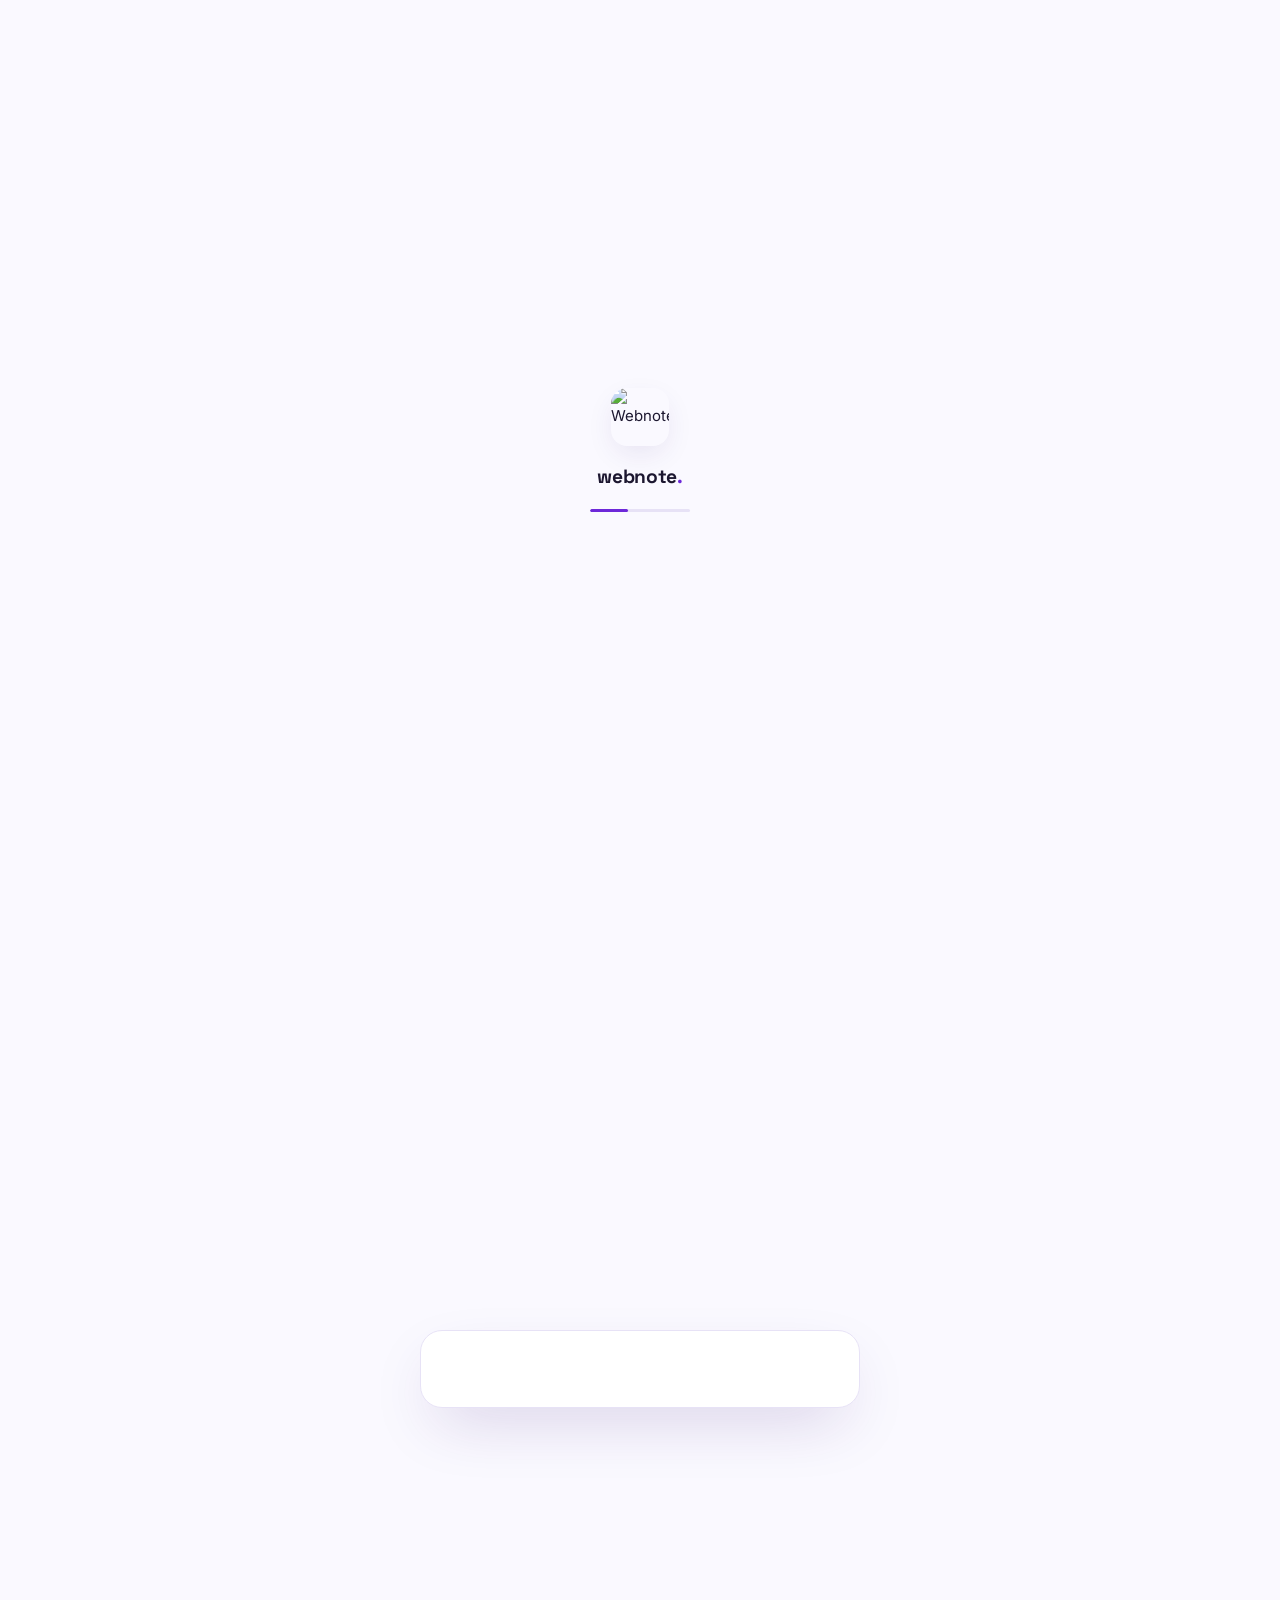
==== commit 0533fcb7: "Update index.html" ====
--- a/index.html
+++ b/index.html
@@ -15,148 +15,163 @@
 <link rel="icon" type="image/png" href="https://i.postimg.cc/K8pBvfp5/file-000000007e8481f7b4efe1e8e7ba5484.png"/>
 <style>
 /* ════════════════════════════════════════
-   WEBNOTE — DESIGN SYSTEM  v6
-   Shared by index.html (landing/auth/send) & inbox.html (dashboard)
+   WEBNOTE — DESIGN SYSTEM  v7  (pro / violet)
 ════════════════════════════════════════ */
 
 [data-theme="light"]{
-  --bg-a:#dfe7ff;--bg-b:#eee9ff;--bg-c:#fce6ef;
-  --blob1:rgba(99,148,255,.30);--blob2:rgba(190,140,255,.24);--blob3:rgba(240,140,200,.20);
-  --glass:rgba(255,255,255,.60);--glass-bd:rgba(255,255,255,.85);--glass-sh:0 8px 32px rgba(70,90,160,.10);
-  --glass-popup:rgba(255,255,255,.78);--glass-popup-bd:rgba(255,255,255,.92);--glass-popup-sh:0 24px 70px rgba(70,90,160,.16);
-  --surface:rgba(255,255,255,.55);--card-bg:rgba(255,255,255,.58);--card-bd:rgba(255,255,255,.88);
-  --bd:rgba(99,102,241,.12);--bd2:rgba(99,102,241,.20);
-  --accent:#5b5bf6;--accent-dk:#4747e0;--accent-lt:rgba(91,91,246,.10);--accent2:#c084fc;
-  --tx:#161626;--tx2:#4a4a68;--tx3:#9595b5;
-  --nav-bg:rgba(255,255,255,.72);--inp-bg:rgba(255,255,255,.75);--inp-bd:rgba(210,215,245,.9);
-  --ok:#16a34a;--ok-bg:rgba(34,197,94,.09);--ok-bd:rgba(34,197,94,.22);
-  --err:#dc2626;--err-bg:rgba(239,68,68,.09);--err-bd:rgba(239,68,68,.22);
-  --skel-a:rgba(255,255,255,.5);--skel-b:rgba(255,255,255,.92);
+  --bg:#faf9ff;--bg-2:#f1edfd;
+  --surface:#ffffff;--surface-2:#f6f4fe;
+  --card-bg:#ffffff;--card-bd:#eae5f8;
+  --bd:#e7e2f6;--bd-strong:#d9d0f2;
+  --accent:#6d28d9;--accent-dk:#5b21b6;--accent-lt:#f1ebfd;--accent-soft:#ede7fb;--accent2:#a855f7;
+  --on-accent:#ffffff;
+  --tx:#1c1730;--tx2:#5c5578;--tx3:#a09bbd;
+  --nav-bg:rgba(250,249,255,.85);--inp-bg:#fbfaff;--inp-bd:#e3ddf5;
+  --ok:#15803d;--ok-bg:#eafaf0;--ok-bd:#c9f0da;
+  --err:#c0243a;--err-bg:#fdeef0;--err-bd:#f6cdd4;
+  --shadow-sm:0 2px 8px rgba(42,20,90,.05);
+  --shadow-md:0 10px 32px -8px rgba(60,25,120,.14);
+  --shadow-lg:0 24px 64px -18px rgba(60,25,120,.22);
+  --skel-a:#efeafc;--skel-b:#ffffff;
 }
 [data-theme="dark"]{
-  --bg-a:#06060f;--bg-b:#0c0a1a;--bg-c:#100816;
-  --blob1:rgba(99,102,241,.16);--blob2:rgba(139,92,246,.12);--blob3:rgba(236,72,153,.08);
-  --glass:rgba(255,255,255,.05);--glass-bd:rgba(255,255,255,.09);--glass-sh:0 8px 32px rgba(0,0,0,.4);
-  --glass-popup:rgba(15,13,28,.85);--glass-popup-bd:rgba(255,255,255,.11);--glass-popup-sh:0 24px 70px rgba(0,0,0,.55);
-  --surface:rgba(255,255,255,.05);--card-bg:rgba(255,255,255,.045);--card-bd:rgba(255,255,255,.08);
-  --bd:rgba(255,255,255,.07);--bd2:rgba(255,255,255,.13);
-  --accent:#7c6aff;--accent-dk:#6a58ee;--accent-lt:rgba(124,106,255,.13);--accent2:#c084fc;
-  --tx:#f1f1fb;--tx2:#8d89b8;--tx3:#4c4a6e;
-  --nav-bg:rgba(8,7,18,.82);--inp-bg:rgba(255,255,255,.055);--inp-bd:rgba(255,255,255,.1);
-  --ok:#4ade80;--ok-bg:rgba(74,222,128,.09);--ok-bd:rgba(74,222,128,.22);
-  --err:#f87171;--err-bg:rgba(248,113,113,.1);--err-bd:rgba(248,113,113,.22);
-  --skel-a:rgba(255,255,255,.06);--skel-b:rgba(255,255,255,.13);
+  --bg:#0a0812;--bg-2:#0f0b1c;
+  --surface:#14101f;--surface-2:#191424;
+  --card-bg:#151020;--card-bd:#241d38;
+  --bd:#221b34;--bd-strong:#31274c;
+  --accent:#9061f9;--accent-dk:#7c4feb;--accent-lt:rgba(144,97,249,.14);--accent-soft:rgba(144,97,249,.09);--accent2:#c084fc;
+  --on-accent:#0a0812;
+  --tx:#f2eefb;--tx2:#a79fc4;--tx3:#5c5578;
+  --nav-bg:rgba(10,8,18,.82);--inp-bg:#171224;--inp-bd:#28203e;
+  --ok:#4ade80;--ok-bg:rgba(74,222,128,.08);--ok-bd:rgba(74,222,128,.2);
+  --err:#f87171;--err-bg:rgba(248,113,113,.09);--err-bd:rgba(248,113,113,.2);
+  --shadow-sm:0 2px 10px rgba(0,0,0,.3);
+  --shadow-md:0 14px 36px -10px rgba(0,0,0,.55);
+  --shadow-lg:0 28px 70px -20px rgba(0,0,0,.65);
+  --skel-a:#181224;--skel-b:#221a36;
 }
 
 *,*::before,*::after{box-sizing:border-box;margin:0;padding:0;-webkit-tap-highlight-color:transparent}
 html{scroll-behavior:smooth}
-body{min-height:100dvh;background:linear-gradient(135deg,var(--bg-a) 0%,var(--bg-b) 55%,var(--bg-c) 100%);color:var(--tx);font-family:'Plus Jakarta Sans',sans-serif;font-size:15px;line-height:1.6;-webkit-font-smoothing:antialiased;transition:background .35s,color .3s}
-::-webkit-scrollbar{width:4px}::-webkit-scrollbar-thumb{background:var(--bd2);border-radius:99px}
+body{min-height:100dvh;background:var(--bg);color:var(--tx);font-family:'Inter',sans-serif;font-size:15px;line-height:1.6;-webkit-font-smoothing:antialiased;transition:background .4s ease,color .3s ease}
+::-webkit-scrollbar{width:4px}::-webkit-scrollbar-thumb{background:var(--bd-strong);border-radius:99px}
 .hidden{display:none!important}
-.dot{color:var(--accent)}
 a{color:inherit}
+svg{display:block}
+button{font-family:inherit}
+@media(prefers-reduced-motion:reduce){*{animation-duration:.001s!important;transition-duration:.001s!important}}
 
 /* ── Boot splash ── */
-#boot-splash{position:fixed;inset:0;z-index:9999;display:flex;flex-direction:column;align-items:center;justify-content:center;gap:16px;background:linear-gradient(135deg,var(--bg-a) 0%,var(--bg-b) 55%,var(--bg-c) 100%);transition:opacity .4s ease,visibility .4s ease}
+#boot-splash{position:fixed;inset:0;z-index:9999;display:flex;flex-direction:column;align-items:center;justify-content:center;gap:16px;background:var(--bg);transition:opacity .4s ease,visibility .4s ease}
 #boot-splash.hide{opacity:0;visibility:hidden;pointer-events:none}
-.boot-mark{font-family:'Outfit',sans-serif;font-weight:800;font-size:1.4rem;animation:bootPulse 1.4s ease-in-out infinite}
-.boot-logo-img{width:clamp(48px,10vw,64px);height:clamp(48px,10vw,64px);object-fit:contain;border-radius:16px;box-shadow:0 8px 28px rgba(99,102,241,.3);animation:bootPulse 1.4s ease-in-out infinite}
+.boot-logo-img{width:clamp(46px,10vw,58px);height:clamp(46px,10vw,58px);object-fit:contain;border-radius:16px;box-shadow:var(--shadow-md);animation:bootPulse 1.3s ease-in-out infinite}
+.boot-mark{font-family:'Space Grotesk',sans-serif;font-weight:700;font-size:1.2rem;letter-spacing:-.3px;color:var(--tx)}
+.boot-mark .dot{color:var(--accent)}
 .nav-logo-ico img,.popup-logo-icon img{width:100%;height:100%;object-fit:contain;border-radius:inherit}
-.boot-bar{width:110px;height:3px;border-radius:99px;background:var(--bd2);overflow:hidden}
-.boot-bar-fill{width:40%;height:100%;background:var(--accent);border-radius:99px;animation:bootSlide 1.1s ease-in-out infinite}
-@keyframes bootPulse{0%,100%{opacity:1}50%{opacity:.5}}
-@keyframes bootSlide{0%{transform:translateX(-120%)}100%{transform:translateX(370%)}}
-
-/* ── Blobs (kept subtle, non-overlapping w/ content via low opacity + blur) ── */
+.boot-bar{width:100px;height:3px;border-radius:99px;background:var(--bd);overflow:hidden}
+.boot-bar-fill{width:38%;height:100%;background:var(--accent);border-radius:99px;animation:bootSlide 1.05s ease-in-out infinite}
+@keyframes bootPulse{0%,100%{opacity:1}50%{opacity:.55}}
+@keyframes bootSlide{0%{transform:translateX(-130%)}100%{transform:translateX(380%)}}
+
+/* ── Ambient bubbles (subtle, one orchestrated drift) ── */
 .bg-blobs{position:fixed;inset:0;pointer-events:none;z-index:0;overflow:hidden}
-.blob{position:absolute;border-radius:50%;filter:blur(90px)}
-.b1{width:min(520px,90vw);height:min(520px,90vw);background:var(--blob1);top:-160px;left:-140px}
-.b2{width:min(420px,80vw);height:min(420px,80vw);background:var(--blob2);bottom:-120px;right:-120px}
-.b3{width:min(320px,70vw);height:min(320px,70vw);background:var(--blob3);top:40%;left:60%}
-
-.glass{background:var(--glass);backdrop-filter:blur(22px) saturate(1.4);-webkit-backdrop-filter:blur(22px) saturate(1.4);border:1px solid var(--glass-bd);box-shadow:var(--glass-sh)}
-.glass-popup{background:var(--glass-popup);backdrop-filter:blur(34px) saturate(1.6);-webkit-backdrop-filter:blur(34px) saturate(1.6);border:1px solid var(--glass-popup-bd);box-shadow:var(--glass-popup-sh)}
-
-/* ── Skeleton ── */
-.skel{position:relative;overflow:hidden;border-radius:12px;background:var(--skel-a)}
-.skel::after{content:'';position:absolute;inset:0;background:linear-gradient(90deg,transparent,var(--skel-b),transparent);transform:translateX(-100%);animation:shimmer 1.5s ease-in-out infinite}
-@keyframes shimmer{100%{transform:translateX(100%)}}
-.skel-circle{width:50px;height:50px;border-radius:50%;flex-shrink:0}
-.skel-line{border-radius:6px}
-.skel-block{border-radius:16px}
+.bg-bubble{position:absolute;border-radius:50%;filter:blur(70px);opacity:.5;animation:bubbleDrift 26s ease-in-out infinite}
+[data-theme="light"] .bg-bubble{opacity:.35}
+.bb1{width:min(460px,80vw);height:min(460px,80vw);background:radial-gradient(circle,var(--accent2),transparent 70%);top:-140px;left:-120px;animation-delay:0s}
+.bb2{width:min(400px,75vw);height:min(400px,75vw);background:radial-gradient(circle,var(--accent),transparent 70%);bottom:-140px;right:-100px;animation-delay:-9s}
+@keyframes bubbleDrift{0%,100%{transform:translate(0,0) scale(1)}50%{transform:translate(24px,-18px) scale(1.06)}}
+
+.icon{width:18px;height:18px;flex-shrink:0}
+.icon-sm{width:15px;height:15px}
 
 /* ── Navbar ── */
-#navbar{position:fixed;top:0;left:0;right:0;z-index:100;display:flex;align-items:center;justify-content:space-between;gap:8px;padding:0 clamp(14px,3vw,28px);height:58px;background:var(--nav-bg);backdrop-filter:blur(26px);-webkit-backdrop-filter:blur(26px);border-bottom:1px solid var(--bd)}
-.nav-logo{display:flex;align-items:center;gap:9px;font-family:'Outfit',sans-serif;font-weight:800;font-size:clamp(1.05rem,2.5vw,1.25rem);letter-spacing:-.3px;text-decoration:none}
-.nav-logo-ico{width:30px;height:30px;border-radius:9px;background:linear-gradient(135deg,var(--accent),var(--accent2));display:flex;align-items:center;justify-content:center;box-shadow:0 4px 14px rgba(99,102,241,.35);flex-shrink:0}
+#navbar{position:fixed;top:0;left:0;right:0;z-index:100;display:flex;align-items:center;justify-content:space-between;gap:8px;padding:0 clamp(14px,3vw,28px);height:60px;background:var(--nav-bg);backdrop-filter:blur(18px);-webkit-backdrop-filter:blur(18px);border-bottom:1px solid var(--bd)}
+.nav-logo{display:flex;align-items:center;gap:9px;font-family:'Space Grotesk',sans-serif;font-weight:700;font-size:clamp(1.05rem,2.5vw,1.22rem);letter-spacing:-.3px;text-decoration:none;color:var(--tx)}
+.nav-logo .dot{color:var(--accent)}
+.nav-logo-ico{width:30px;height:30px;border-radius:9px;background:var(--accent);display:flex;align-items:center;justify-content:center;box-shadow:var(--shadow-sm);flex-shrink:0;overflow:hidden}
 .nav-actions{display:flex;align-items:center;gap:8px}
-.nav-tabs{display:flex;align-items:center;gap:8px}
-.nav-tab{display:flex;align-items:center;gap:6px;background:var(--glass);border:1px solid var(--glass-bd);border-radius:12px;color:var(--tx2);font-size:.78rem;font-weight:700;padding:8px 15px;cursor:pointer;transition:.2s;white-space:nowrap;position:relative;text-decoration:none}
-.nav-tab:hover{color:var(--accent);border-color:var(--bd2);transform:translateY(-1px)}
-.nav-tab.active{background:var(--accent);border-color:transparent;color:#fff;box-shadow:0 4px 16px rgba(99,102,241,.32)}
-.theme-toggle{width:34px;height:34px;border-radius:10px;background:var(--glass);border:1px solid var(--glass-bd);cursor:pointer;display:flex;align-items:center;justify-content:center;font-size:.9rem;transition:.2s;flex-shrink:0}
-.theme-toggle:hover{transform:rotate(16deg)}
-.nav-user{display:flex;align-items:center;gap:8px}
-.nav-avatar{width:30px;height:30px;border-radius:50%;background:linear-gradient(135deg,var(--accent),var(--accent2));display:flex;align-items:center;justify-content:center;font-weight:700;font-size:.76rem;color:#fff;flex-shrink:0}
-.nav-uname{font-size:.78rem;font-weight:700;color:var(--tx2);max-width:110px;overflow:hidden;text-overflow:ellipsis;white-space:nowrap}
-.btn-icon-sm{width:32px;height:32px;border-radius:9px;background:var(--surface);border:1px solid var(--bd);display:flex;align-items:center;justify-content:center;cursor:pointer;color:var(--tx2);transition:.2s;flex-shrink:0}
-.btn-icon-sm:hover{background:var(--err-bg);color:var(--err)}
+.theme-toggle{width:36px;height:36px;border-radius:10px;background:var(--surface-2);border:1px solid var(--bd);cursor:pointer;display:flex;align-items:center;justify-content:center;color:var(--tx2);transition:.25s;flex-shrink:0;position:relative;overflow:hidden}
+.theme-toggle:hover{border-color:var(--bd-strong);color:var(--accent)}
+.theme-toggle .icon{position:absolute;transition:transform .4s cubic-bezier(.34,1.56,.64,1),opacity .3s}
+.theme-toggle .ic-sun{opacity:0;transform:scale(.4) rotate(-90deg)}
+.theme-toggle .ic-moon{opacity:1;transform:scale(1) rotate(0)}
+[data-theme="dark"] .theme-toggle .ic-sun{opacity:1;transform:scale(1) rotate(0)}
+[data-theme="dark"] .theme-toggle .ic-moon{opacity:0;transform:scale(.4) rotate(90deg)}
+
+/* Contextual auth CTA in navbar — single button, label + role swap with a bubble-morph */
+#nav-auth-cta{position:relative;overflow:hidden}
+.nav-cta-label{display:inline-flex;align-items:center;gap:6px;transition:transform .32s cubic-bezier(.34,1.56,.64,1),opacity .22s;white-space:nowrap}
+.nav-cta-label.leave{transform:translateY(-14px) scale(.9);opacity:0;position:absolute}
+.nav-cta-label.enter{animation:ctaEnter .38s cubic-bezier(.34,1.56,.64,1) both}
+@keyframes ctaEnter{from{transform:translateY(14px) scale(.9);opacity:0}to{transform:translateY(0) scale(1);opacity:1}}
 
 /* ── Buttons ── */
-.btn-primary{display:inline-flex;align-items:center;justify-content:center;gap:7px;background:var(--accent);color:#fff;border:none;border-radius:50px;padding:11px 22px;font-weight:700;font-size:.88rem;cursor:pointer;transition:.2s;box-shadow:0 4px 18px rgba(99,102,241,.3);white-space:nowrap;min-height:42px}
-.btn-primary:hover{background:var(--accent-dk);transform:translateY(-2px);box-shadow:0 8px 26px rgba(99,102,241,.4)}
+.btn-primary{display:inline-flex;align-items:center;justify-content:center;gap:7px;background:var(--accent);color:var(--on-accent);border:none;border-radius:12px;padding:11px 22px;font-weight:600;font-size:.88rem;cursor:pointer;transition:.2s;box-shadow:var(--shadow-sm);white-space:nowrap;min-height:42px}
+.btn-primary:hover{background:var(--accent-dk);transform:translateY(-2px);box-shadow:var(--shadow-md)}
 .btn-primary:active{transform:translateY(0)}
-.btn-primary:disabled{opacity:.65;cursor:wait;transform:none}
-.btn-lg{padding:14px 32px;font-size:.96rem}
+.btn-primary:disabled{opacity:.6;cursor:wait;transform:none}
+.btn-lg{padding:14px 30px;font-size:.96rem;border-radius:14px}
 .btn-full{width:100%}
-.btn-ghost{background:transparent;color:var(--tx2);border:1.5px solid var(--bd2);border-radius:50px;padding:9px 18px;font-size:.85rem;font-weight:700;cursor:pointer;transition:.2s;white-space:nowrap}
-.btn-ghost:hover{border-color:var(--accent);color:var(--accent);background:var(--accent-lt)}
-.btn-glass-lg{display:inline-flex;align-items:center;gap:7px;background:var(--glass);backdrop-filter:blur(14px);border:1.5px solid var(--glass-bd);border-radius:50px;padding:14px 28px;font-size:.96rem;font-weight:700;color:var(--tx);cursor:pointer;transition:.2s;white-space:nowrap}
-.btn-glass-lg:hover{background:var(--accent-lt);border-color:var(--accent);color:var(--accent);transform:translateY(-2px)}
+.btn-ghost{background:transparent;color:var(--tx2);border:1.5px solid var(--bd);border-radius:12px;padding:9px 18px;font-size:.85rem;font-weight:600;cursor:pointer;transition:.2s;white-space:nowrap}
+.btn-ghost:hover{border-color:var(--accent);color:var(--accent);background:var(--accent-soft)}
+.btn-outline-lg{display:inline-flex;align-items:center;gap:7px;background:var(--surface);border:1.5px solid var(--bd-strong);border-radius:14px;padding:14px 28px;font-size:.96rem;font-weight:600;color:var(--tx);cursor:pointer;transition:.2s;white-space:nowrap}
+.btn-outline-lg:hover{border-color:var(--accent);color:var(--accent);background:var(--accent-soft);transform:translateY(-2px)}
 
 /* ── Pages ── */
-.page{display:none;min-height:100dvh;padding-top:58px;position:relative;z-index:1}
-.page.active{display:block;animation:pageIn .35s ease both}
-@keyframes pageIn{from{opacity:0;transform:translateY(10px)}to{opacity:1;transform:translateY(0)}}
+.page{display:none;min-height:100dvh;padding-top:60px;position:relative;z-index:1}
+.page.active{display:block;animation:pageIn .4s ease both}
+@keyframes pageIn{from{opacity:0;transform:translateY(8px)}to{opacity:1;transform:translateY(0)}}
 .page-container{max-width:min(880px,100%);margin:0 auto;width:100%;padding:clamp(18px,3vw,32px) clamp(14px,4vw,24px) clamp(60px,10vh,90px);display:flex;flex-direction:column;gap:clamp(20px,3vw,28px)}
 
 /* ── Landing ── */
-#page-landing{padding-top:58px}
-.landing-inner{display:flex;flex-direction:column;align-items:center;padding:0 clamp(16px,5vw,32px) 40px;gap:clamp(30px,5vw,48px);min-height:calc(100dvh - 58px);justify-content:center}
-.hero{text-align:center;max-width:min(620px,100%)}
-.hero-pill{display:inline-flex;align-items:center;gap:8px;background:var(--glass);backdrop-filter:blur(14px);border:1px solid var(--glass-bd);color:var(--accent);font-size:clamp(.65rem,.15vw+.6rem,.72rem);font-weight:700;letter-spacing:1.2px;text-transform:uppercase;padding:7px 17px;border-radius:50px;margin-bottom:clamp(18px,3vw,26px);box-shadow:0 4px 20px rgba(99,102,241,.12)}
-.hero-pill-dot{width:6px;height:6px;border-radius:50%;background:var(--ok);box-shadow:0 0 6px var(--ok);animation:dotPulse 2s infinite}
-@keyframes dotPulse{0%,100%{opacity:1}50%{opacity:.3}}
-.hero-title{font-family:'Outfit',sans-serif;font-size:clamp(2.1rem,7vw,3.8rem);font-weight:800;line-height:1.08;letter-spacing:-1.5px;margin-bottom:clamp(14px,2vw,20px)}
-.hero-title em{font-style:normal;background:linear-gradient(135deg,var(--accent),var(--accent2));-webkit-background-clip:text;background-clip:text;-webkit-text-fill-color:transparent}
-.hero-sub{font-size:clamp(.9rem,.4vw+.82rem,1.04rem);color:var(--tx2);max-width:380px;margin:0 auto clamp(28px,4vw,36px)}
+#page-landing{padding-top:60px}
+.landing-inner{display:flex;flex-direction:column;align-items:center;padding:0 clamp(16px,5vw,32px) 44px;gap:clamp(34px,5vw,52px);min-height:calc(100dvh - 60px);justify-content:center}
+.hero{text-align:center;max-width:min(640px,100%);position:relative}
+.hero-pill{display:inline-flex;align-items:center;gap:8px;background:var(--surface);border:1px solid var(--bd);color:var(--tx2);font-size:.72rem;font-weight:600;letter-spacing:.3px;padding:7px 16px 7px 12px;border-radius:50px;margin-bottom:clamp(20px,3vw,28px);box-shadow:var(--shadow-sm)}
+.hero-pill-dot{width:7px;height:7px;border-radius:50%;background:var(--ok);box-shadow:0 0 0 3px var(--ok-bg);animation:dotPulse 2.2s infinite}
+@keyframes dotPulse{0%,100%{opacity:1}50%{opacity:.35}}
+
+/* Hero bubble stack — replaces the "hero image" with the product's own material: message bubbles */
+.hero-bubbles{position:relative;height:64px;display:flex;align-items:center;justify-content:center;margin-bottom:clamp(14px,2vw,18px)}
+.hb{position:absolute;font-family:'Inter',sans-serif;font-size:.78rem;font-weight:600;padding:9px 16px;border-radius:18px;box-shadow:var(--shadow-md);white-space:nowrap;animation:hbFloat 5.5s ease-in-out infinite}
+.hb1{background:var(--surface);border:1px solid var(--bd);color:var(--tx2);left:8%;top:2px;animation-delay:0s;transform:rotate(-4deg)}
+.hb2{background:var(--accent);color:var(--on-accent);right:6%;bottom:0;animation-delay:-1.8s;transform:rotate(3deg)}
+.hb3{background:var(--surface);border:1px solid var(--bd);color:var(--tx2);left:38%;bottom:-6px;animation-delay:-3.4s;transform:rotate(-2deg);display:none}
+@keyframes hbFloat{0%,100%{transform:translateY(0) rotate(var(--r,0deg))}50%{transform:translateY(-7px) rotate(var(--r,0deg))}}
+@media(min-width:560px){.hb3{display:inline-block}}
+
+.hero-title{font-family:'Space Grotesk',sans-serif;font-size:clamp(2.1rem,7vw,3.6rem);font-weight:700;line-height:1.1;letter-spacing:-1.3px;margin-bottom:clamp(14px,2vw,20px);color:var(--tx)}
+.hero-title .bubble-accent{position:relative;display:inline-block;padding:2px 14px;color:var(--accent)}
+.hero-title .bubble-accent::before{content:'';position:absolute;inset:2px -2px;border:2px solid var(--accent);border-radius:20px 20px 20px 4px;z-index:-1;opacity:.55}
+.hero-sub{font-size:clamp(.92rem,.4vw+.84rem,1.05rem);color:var(--tx2);max-width:400px;margin:0 auto clamp(30px,4vw,38px)}
 .hero-btns{display:flex;align-items:center;justify-content:center;gap:12px;flex-wrap:wrap}
-.feature-highlights{display:flex;gap:14px;flex-wrap:wrap;justify-content:center;width:100%;max-width:580px;margin:0 auto clamp(22px,3vw,30px)}
-.feature-highlight{display:flex;align-items:center;gap:13px;padding:15px 19px;border-radius:16px;flex:1;min-width:230px;transition:transform .2s}
-.feature-highlight:hover{transform:translateY(-3px)}
+
+.feature-highlights{display:flex;gap:14px;flex-wrap:wrap;justify-content:center;width:100%;max-width:600px;margin:0 auto clamp(22px,3vw,30px)}
+.feature-highlight{display:flex;align-items:center;gap:13px;padding:16px 19px;border-radius:16px;flex:1;min-width:230px;background:var(--surface);border:1px solid var(--bd);box-shadow:var(--shadow-sm);transition:transform .22s ease,box-shadow .22s ease}
+.feature-highlight:hover{transform:translateY(-3px);box-shadow:var(--shadow-md)}
 .fh-ico{width:40px;height:40px;border-radius:12px;background:var(--accent-lt);display:flex;align-items:center;justify-content:center;color:var(--accent);flex-shrink:0}
-.fh-title{font-size:.87rem;font-weight:800;display:flex;align-items:center;gap:7px}
+.fh-title{font-size:.87rem;font-weight:700;display:flex;align-items:center;gap:7px;color:var(--tx)}
 .fh-sub{font-size:.73rem;color:var(--tx2);margin-top:2px}
-.fh-live{width:7px;height:7px;border-radius:50%;background:var(--ok);box-shadow:0 0 6px var(--ok);animation:dotPulse 2s infinite;flex-shrink:0}
+.fh-live{width:7px;height:7px;border-radius:50%;background:var(--ok);box-shadow:0 0 0 3px var(--ok-bg);animation:dotPulse 2.2s infinite;flex-shrink:0}
 @media(max-width:520px){.feature-highlight{min-width:100%}}
-.how-row{display:flex;align-items:stretch;justify-content:center;gap:clamp(8px,2vw,16px);width:100%;max-width:560px}
-.how-step{border-radius:16px;padding:clamp(16px,2.5vw,22px) clamp(12px,2vw,18px);text-align:center;flex:1;min-width:0}
-.how-num{font-family:'Outfit',sans-serif;font-size:clamp(1.3rem,3vw,1.6rem);font-weight:800;color:var(--accent);margin-bottom:6px}
+
+.how-row{display:flex;align-items:stretch;justify-content:center;gap:clamp(8px,2vw,16px);width:100%;max-width:580px}
+.how-step{border-radius:16px;padding:clamp(16px,2.5vw,22px) clamp(12px,2vw,18px);text-align:center;flex:1;min-width:0;background:var(--surface);border:1px solid var(--bd)}
+.how-num{width:26px;height:26px;border-radius:50%;background:var(--accent-lt);color:var(--accent);display:flex;align-items:center;justify-content:center;font-family:'Space Grotesk',sans-serif;font-size:.85rem;font-weight:700;margin:0 auto 9px}
 .how-text{font-size:clamp(.68rem,.15vw+.64rem,.78rem);font-weight:600;color:var(--tx2)}
-.how-arrow{font-size:1rem;color:var(--tx3);display:flex;align-items:center;flex-shrink:0}
+.how-arrow{color:var(--tx3);display:flex;align-items:center;flex-shrink:0}
 .landing-footer{text-align:center;padding-top:8px}
-.footer-logo{font-family:'Outfit',sans-serif;font-size:1.1rem;font-weight:800;margin-bottom:6px}
-.footer-copy{font-size:.72rem;color:var(--tx3);font-weight:600}
+.footer-logo{font-family:'Space Grotesk',sans-serif;font-size:1.05rem;font-weight:700;margin-bottom:6px;color:var(--tx)}
+.footer-logo .dot{color:var(--accent)}
+.footer-copy{font-size:.72rem;color:var(--tx3);font-weight:500}
 @media(max-width:460px){.how-row{flex-wrap:wrap}.how-arrow{display:none}.how-step{min-width:40%}}
 
 /* ── Auth ── */
 #page-auth,#page-send{padding-top:0;display:block;min-height:100dvh;height:100dvh;overflow-y:auto;overflow-x:hidden;-webkit-overflow-scrolling:touch;overscroll-behavior-y:contain}
 .auth-topbar{position:fixed;top:clamp(14px,3vw,22px);left:clamp(14px,3vw,22px);right:clamp(14px,3vw,22px);z-index:20;display:flex;align-items:center;justify-content:space-between;pointer-events:none}
 .auth-topbar>*{pointer-events:auto}
-.auth-topbar-logo{display:flex;align-items:center;gap:8px;font-family:'Outfit',sans-serif;font-weight:800;font-size:1rem;opacity:.85;text-decoration:none}
 .auth-popup-wrap{position:relative;z-index:10;width:100%;min-height:100%;display:flex;align-items:center;justify-content:center;padding:clamp(64px,9vh,90px) clamp(14px,4vw,20px) clamp(28px,5vh,44px);box-sizing:border-box}
-.auth-popup{width:min(440px,calc(100vw - 28px));border-radius:26px;padding:clamp(22px,4vw,38px) clamp(18px,4vw,32px);position:relative;overflow:hidden;animation:popupIn .45s cubic-bezier(.34,1.56,.64,1) both;box-shadow:var(--glass-popup-sh),inset 0 1px 0 rgba(255,255,255,.35),0 40px 90px -30px rgba(91,91,246,.35);flex-shrink:0}
-.auth-popup::before{content:'';position:absolute;top:0;left:0;right:0;height:2.5px;background:linear-gradient(90deg,var(--accent),var(--accent2),#38bdf8,var(--accent));background-size:200%;animation:gradShift 3s linear infinite}
+.auth-popup{width:min(440px,calc(100vw - 28px));border-radius:22px;padding:clamp(24px,4vw,38px) clamp(20px,4vw,32px);position:relative;background:var(--surface);border:1px solid var(--bd);box-shadow:var(--shadow-lg);animation:popupIn .42s cubic-bezier(.34,1.56,.64,1) both;flex-shrink:0}
 @media(max-height:640px){
   .auth-popup-wrap{align-items:flex-start;padding-top:clamp(44px,7vh,64px)}
   .popup-logo-row{margin-bottom:12px}
@@ -165,29 +180,29 @@
   .auth-tabs{margin-bottom:14px}
   .auth-form{gap:10px}
 }
-@keyframes gradShift{to{background-position:200%}}
-@keyframes popupIn{from{opacity:0;transform:scale(.93) translateY(14px)}to{opacity:1;transform:none}}
+@keyframes popupIn{from{opacity:0;transform:scale(.94) translateY(12px)}to{opacity:1;transform:none}}
 .popup-logo-row{display:flex;align-items:center;gap:9px;margin-bottom:clamp(18px,3vw,24px)}
-.popup-logo-icon{width:32px;height:32px;border-radius:9px;background:linear-gradient(135deg,var(--accent),var(--accent2));display:flex;align-items:center;justify-content:center;box-shadow:0 4px 14px rgba(99,102,241,.35);flex-shrink:0}
-.popup-logo-text{font-family:'Outfit',sans-serif;font-weight:800;font-size:1rem}
-.popup-title{font-family:'Outfit',sans-serif;font-size:clamp(1.35rem,3.5vw,1.65rem);font-weight:800;margin-bottom:5px;letter-spacing:-.4px}
-.popup-sub{font-size:.83rem;color:var(--tx3);margin-bottom:clamp(20px,3vw,26px)}
-.auth-tabs{display:flex;position:relative;background:var(--accent-lt);border-radius:50px;padding:4px;margin-bottom:clamp(20px,3vw,26px)}
-.auth-tab{flex:1;background:transparent;border:none;color:var(--tx3);font-size:.86rem;font-weight:700;padding:10px;border-radius:50px;cursor:pointer;position:relative;z-index:1;transition:color .25s}
-.auth-tab.active{color:#fff}
-.auth-tab-slider{position:absolute;top:4px;bottom:4px;left:4px;width:calc(50% - 4px);background:var(--accent);border-radius:50px;box-shadow:0 4px 14px rgba(99,102,241,.32);transition:transform .32s cubic-bezier(.34,1.56,.64,1)}
+.popup-logo-icon{width:32px;height:32px;border-radius:9px;background:var(--accent);display:flex;align-items:center;justify-content:center;box-shadow:var(--shadow-sm);flex-shrink:0;overflow:hidden}
+.popup-logo-text{font-family:'Space Grotesk',sans-serif;font-weight:700;font-size:1rem;color:var(--tx)}
+.popup-logo-text .dot{color:var(--accent)}
+.popup-title{font-family:'Space Grotesk',sans-serif;font-size:clamp(1.3rem,3.5vw,1.55rem);font-weight:700;margin-bottom:5px;letter-spacing:-.4px;color:var(--tx);transition:opacity .18s}
+.popup-sub{font-size:.83rem;color:var(--tx3);margin-bottom:clamp(20px,3vw,26px);transition:opacity .18s;min-height:1.2em}
+.auth-tabs{display:flex;position:relative;background:var(--surface-2);border-radius:12px;padding:4px;margin-bottom:clamp(20px,3vw,26px)}
+.auth-tab{flex:1;background:transparent;border:none;color:var(--tx3);font-size:.86rem;font-weight:600;padding:10px;border-radius:9px;cursor:pointer;position:relative;z-index:1;transition:color .25s}
+.auth-tab.active{color:var(--on-accent)}
+.auth-tab-slider{position:absolute;top:4px;bottom:4px;left:4px;width:calc(50% - 4px);background:var(--accent);border-radius:9px;box-shadow:var(--shadow-sm);transition:transform .32s cubic-bezier(.34,1.56,.64,1)}
 .auth-tab-slider.right{transform:translateX(100%)}
 .auth-form{display:flex;flex-direction:column;gap:clamp(13px,2vw,17px)}
 .auth-switch{font-size:.76rem;color:var(--tx3);text-align:center;margin-top:6px}
-.auth-switch-btn{background:none;border:none;color:var(--accent);font-weight:700;cursor:pointer;font-size:.76rem}
+.auth-switch-btn{background:none;border:none;color:var(--accent);font-weight:600;cursor:pointer;font-size:.76rem}
 .auth-switch-btn:hover{text-decoration:underline}
 
 /* ── Fields ── */
 .field{display:flex;flex-direction:column;gap:6px}
-.field label{font-size:.72rem;font-weight:700;color:var(--tx2);letter-spacing:.4px;text-transform:uppercase}
+.field label{font-size:.72rem;font-weight:600;color:var(--tx2);letter-spacing:.2px;transition:opacity .18s}
 .input-wrap{position:relative;display:flex;align-items:center}
-.input-icon{position:absolute;left:13px;width:15px;height:15px;color:var(--tx3);pointer-events:none;flex-shrink:0}
-.input-wrap input,.input-wrap textarea{width:100%;background:var(--inp-bg);border:1.5px solid var(--inp-bd);border-radius:13px;color:var(--tx);font-size:.91rem;padding:12px 40px 12px 36px;outline:none;transition:.2s;font-family:inherit}
+.input-icon{position:absolute;left:13px;color:var(--tx3);pointer-events:none;flex-shrink:0}
+.input-wrap input,.input-wrap textarea{width:100%;background:var(--inp-bg);border:1.5px solid var(--inp-bd);border-radius:12px;color:var(--tx);font-size:.91rem;padding:12px 40px 12px 38px;outline:none;transition:.2s;font-family:inherit}
 .input-wrap input:focus,.input-wrap textarea:focus{border-color:var(--accent);box-shadow:0 0 0 4px var(--accent-lt)}
 .input-wrap input::placeholder,.input-wrap textarea::placeholder{color:var(--tx3)}
 .eye-btn{position:absolute;right:11px;background:none;border:none;cursor:pointer;color:var(--tx3);padding:4px;display:flex;transition:.2s}
@@ -195,250 +210,59 @@
 .eye-btn svg{width:16px;height:16px}
 .pwd-strength-wrap{display:flex;align-items:center;gap:9px;margin-top:2px}
 .strength-bars{display:flex;gap:4px;flex:1}
-.sbar{flex:1;height:4px;border-radius:99px;background:var(--bd2);transition:background .3s}
-.sbar.weak{background:#ef4444}.sbar.fair{background:#f97316}.sbar.good{background:#eab308}.sbar.strong{background:#22c55e}
+.sbar{flex:1;height:4px;border-radius:99px;background:var(--bd-strong);transition:background .3s}
+.sbar.weak{background:#e0435a}.sbar.fair{background:#e08a2e}.sbar.good{background:#d4b012}.sbar.strong{background:#22a55e}
 .strength-label{font-size:.68rem;color:var(--tx3);white-space:nowrap;font-weight:600}
 .textarea-wrap{align-items:flex-start}
 .textarea-wrap textarea{padding:12px 14px;resize:none;line-height:1.6}
-.error-msg{background:var(--err-bg);border:1px solid var(--err-bd);color:var(--err);border-radius:12px;padding:9px 13px;font-size:.82rem}
-.success-msg{background:var(--ok-bg);border:1px solid var(--ok-bd);color:var(--ok);border-radius:16px;padding:22px;font-size:.87rem;margin-top:14px;text-align:center;line-height:1.8;animation:fadeUp .35s ease both}
-.success-icon{font-size:1.8rem;margin-bottom:7px}
-.back-link{color:var(--accent);text-decoration:none;font-weight:700;display:inline-block;margin-top:7px}
+.error-msg{display:flex;align-items:center;gap:8px;background:var(--err-bg);border:1px solid var(--err-bd);color:var(--err);border-radius:12px;padding:9px 13px;font-size:.82rem;animation:shake .35s ease}
+@keyframes shake{20%,60%{transform:translateX(-4px)}40%,80%{transform:translateX(4px)}}
+.success-msg{background:var(--ok-bg);border:1px solid var(--ok-bd);color:var(--ok);border-radius:16px;padding:24px;font-size:.87rem;margin-top:14px;text-align:center;line-height:1.8;animation:fadeUp .35s ease both}
+.success-icon{width:38px;height:38px;border-radius:50%;background:var(--surface);display:flex;align-items:center;justify-content:center;margin:0 auto 9px;color:var(--ok);box-shadow:var(--shadow-sm)}
+.back-link{color:var(--accent);text-decoration:none;font-weight:600;display:inline-block;margin-top:7px}
 
 /* ── Send page ── */
-.send-avatar{width:clamp(60px,12vw,76px);height:clamp(60px,12vw,76px);border-radius:50%;background:linear-gradient(135deg,var(--accent),var(--accent2));display:flex;align-items:center;justify-content:center;font-family:'Outfit',sans-serif;font-size:clamp(1.3rem,3.5vw,1.8rem);font-weight:800;color:#fff;margin:0 auto 18px;box-shadow:0 8px 28px rgba(99,102,241,.3)}
-.send-title{font-family:'Outfit',sans-serif;font-size:clamp(1.05rem,3vw,1.35rem);font-weight:800;line-height:1.3;margin-bottom:8px;text-align:center;letter-spacing:-.3px}
+.send-avatar{width:clamp(60px,12vw,76px);height:clamp(60px,12vw,76px);border-radius:50%;background:var(--accent);display:flex;align-items:center;justify-content:center;font-family:'Space Grotesk',sans-serif;font-size:clamp(1.3rem,3.5vw,1.8rem);font-weight:700;color:var(--on-accent);margin:0 auto 18px;box-shadow:var(--shadow-md)}
+.send-title{font-family:'Space Grotesk',sans-serif;font-size:clamp(1.05rem,3vw,1.35rem);font-weight:700;line-height:1.3;margin-bottom:8px;text-align:center;letter-spacing:-.3px;color:var(--tx)}
 .send-title span{color:var(--accent)}
-.send-hint{font-size:.8rem;color:var(--tx3);margin-bottom:18px;text-align:center}
+.send-hint{display:flex;align-items:center;justify-content:center;gap:6px;font-size:.8rem;color:var(--tx3);margin-bottom:18px;text-align:center}
 .char-count{text-align:right;font-size:.7rem;color:var(--tx3);margin:5px 0}
 .send-popup-footer{font-size:.74rem;color:var(--tx3);margin-top:16px;text-align:center}
-.send-popup-cta{color:var(--accent);font-weight:700;text-decoration:none;margin-left:4px}
-
-/* ── Dashboard (inbox) ── */
-.dash-topbar{display:flex;align-items:center;justify-content:space-between;gap:12px;flex-wrap:wrap}
-.dash-header-info{display:flex;align-items:center;gap:13px}
-.dash-avatar-big{width:clamp(44px,8vw,54px);height:clamp(44px,8vw,54px);border-radius:50%;flex-shrink:0;background:linear-gradient(135deg,var(--accent),var(--accent2));display:flex;align-items:center;justify-content:center;font-family:'Outfit',sans-serif;font-size:clamp(1.1rem,3vw,1.4rem);font-weight:800;color:#fff;box-shadow:0 4px 18px rgba(99,102,241,.3)}
-.dash-title{font-family:'Outfit',sans-serif;font-size:clamp(1.05rem,3vw,1.4rem);font-weight:800;letter-spacing:-.3px}
-.dash-sub{font-size:.78rem;color:var(--tx3);margin-top:2px}
-.btn-refresh{display:flex;align-items:center;gap:7px;background:var(--surface);border:1.5px solid var(--bd2);border-radius:50px;padding:9px 16px;font-size:.78rem;font-weight:700;color:var(--tx2);cursor:pointer;transition:.2s;min-height:38px}
-.btn-refresh:hover{background:var(--accent-lt);border-color:var(--accent);color:var(--accent)}
-.btn-refresh.loading .refresh-ico{animation:spin .8s linear infinite}
-@keyframes spin{to{transform:rotate(360deg)}}
-
-.stats-row{display:grid;grid-template-columns:repeat(3,1fr);gap:clamp(10px,2vw,16px)}
-.stat-card{border-radius:18px;padding:clamp(15px,2.2vw,22px) clamp(10px,2vw,14px);text-align:center;transition:transform .25s var(--ea,cubic-bezier(.23,1,.32,1)),box-shadow .25s}
-.stat-card:hover{transform:translateY(-4px);box-shadow:0 16px 40px -12px rgba(91,91,246,.28)}
-.stat-ico{width:20px;height:20px;margin:0 auto 8px;display:flex;align-items:center;justify-content:center;color:var(--accent)}
-.stat-em{font-size:clamp(.9rem,2vw,1.1rem);display:block;margin-bottom:5px}
-.stat-num{font-family:'Outfit',sans-serif;font-size:clamp(1.4rem,4vw,1.9rem);font-weight:800;line-height:1;margin-bottom:4px}
-.stat-num.c1{color:var(--accent)}.stat-num.c2{color:var(--ok)}.stat-num.c3{color:#ec4899}
-.stat-label{font-size:clamp(.6rem,.12vw+.58rem,.7rem);color:var(--tx3);font-weight:700;text-transform:uppercase;letter-spacing:.5px}
-
-.share-card{border-radius:20px;padding:clamp(15px,2.5vw,22px)}
-.share-card-inner{display:flex;align-items:center;gap:12px;margin-bottom:12px;flex-wrap:wrap}
-.share-info{flex:1;min-width:0}
-.share-label{font-size:.64rem;font-weight:800;letter-spacing:1.5px;text-transform:uppercase;color:var(--accent);margin-bottom:5px}
-.share-link-text{font-size:.8rem;color:var(--tx2);overflow:hidden;text-overflow:ellipsis;white-space:nowrap}
-.btn-copy{display:flex;align-items:center;gap:6px;background:var(--accent);color:#fff;border:none;border-radius:10px;padding:9px 15px;font-size:.8rem;font-weight:700;cursor:pointer;white-space:nowrap;transition:.2s;min-height:38px}
-.btn-copy:hover{background:var(--accent-dk);transform:translateY(-1px)}
-.share-btns{display:flex;gap:6px;flex-wrap:wrap;margin-bottom:12px}
-.share-btn{display:flex;align-items:center;gap:5px;border:none;border-radius:9px;padding:8px 12px;font-size:.74rem;font-weight:700;cursor:pointer;transition:.2s;min-height:36px}
-.share-btn:hover{opacity:.85;transform:translateY(-1px)}
-.share-btn.wa{background:#25D366;color:#fff}.share-btn.tw{background:#1d9bf0;color:#fff}
-.share-btn.ig{background:linear-gradient(45deg,#f09433,#e6683c,#dc2743,#cc2366,#bc1888);color:#fff}
-
-.qr-toggle-btn{display:flex;align-items:center;gap:7px;background:var(--surface);border:1.5px dashed var(--bd2);border-radius:11px;padding:10px 14px;font-size:.79rem;font-weight:700;color:var(--tx2);cursor:pointer;width:100%;transition:.2s;min-height:42px}
-.qr-toggle-btn:hover{border-color:var(--accent);color:var(--accent);background:var(--accent-lt)}
-.qr-wrap{display:flex;flex-direction:column;align-items:center;gap:12px;padding-top:14px}
-.qr-box{background:#fff;border-radius:18px;padding:13px;box-shadow:0 8px 28px rgba(0,0,0,.14)}
-#qr-code-el{width:160px;height:160px;display:flex;align-items:center;justify-content:center}
-#qr-code-el img,#qr-code-el canvas{width:160px!important;height:160px!important;border-radius:4px}
-.qr-dl-btn{display:flex;align-items:center;gap:6px;height:34px;border-radius:10px;border:1.5px solid var(--bd2);background:var(--surface);color:var(--tx2);font-size:.75rem;font-weight:700;cursor:pointer;padding:0 13px;transition:.2s}
-.qr-dl-btn:hover{background:var(--accent-lt);border-color:var(--accent);color:var(--accent)}
-
-.activity-card{border-radius:20px;padding:clamp(15px,2.5vw,19px)}
-.act-head{display:flex;align-items:center;justify-content:space-between;margin-bottom:14px}
-.act-title{font-size:.8rem;font-weight:700;display:flex;align-items:center;gap:6px}
-.act-total{font-size:.73rem;color:var(--tx2);font-weight:600}.act-total span{color:var(--accent);font-weight:800}
-.chart{display:flex;align-items:flex-end;gap:5px;height:56px}
-.bar-col{display:flex;flex-direction:column;align-items:center;gap:4px;flex:1}
-.bar{width:100%;border-radius:6px 6px 0 0;min-height:4px;background:var(--accent);opacity:.8;transition:height .6s cubic-bezier(.23,1,.32,1)}
-.bar.empty{background:var(--bd2)!important;opacity:1}
-.bar-day{font-size:.52rem;color:var(--tx3);font-weight:700;text-transform:uppercase}
-
-.toolbar{display:flex;align-items:center;justify-content:space-between;gap:8px;flex-wrap:wrap}
-.filter-pills{display:flex;gap:8px;flex-wrap:wrap}
-.pill{background:var(--surface);border:1.5px solid var(--bd2);border-radius:50px;padding:7px 14px;font-size:.75rem;font-weight:600;color:var(--tx2);cursor:pointer;transition:.2s;min-height:32px}
-.pill.active,.pill:hover{background:var(--accent);color:#fff;border-color:var(--accent)}
-.toolbar-right{display:flex;align-items:center;gap:6px}
-.search-inline{max-width:210px}
-.search-inline input{padding:9px 10px 9px 32px;font-size:.8rem;border-radius:10px}
-.search-inline .input-icon{left:9px}
-.view-toggle{display:flex;gap:3px}
-.view-btn{width:34px;height:34px;border-radius:9px;background:var(--surface);border:1px solid var(--bd2);display:flex;align-items:center;justify-content:center;color:var(--tx3);cursor:pointer;transition:.2s}
-.view-btn.active,.view-btn:hover{background:var(--accent);color:#fff;border-color:var(--accent)}
-
-.messages-grid{display:grid;grid-template-columns:repeat(auto-fill,minmax(min(280px,100%),1fr));gap:clamp(16px,2.6vw,22px)}
-.messages-grid.list-view{grid-template-columns:1fr}
-.msg-card{background:var(--card-bg);border:1px solid var(--card-bd);border-radius:20px;padding:clamp(18px,2.4vw,24px);backdrop-filter:blur(20px) saturate(1.3);-webkit-backdrop-filter:blur(20px) saturate(1.3);transition:transform .28s cubic-bezier(.23,1,.32,1),box-shadow .28s,border-color .28s;animation:fadeUp .4s ease both;box-shadow:0 4px 20px rgba(70,90,160,.07),inset 0 1px 0 rgba(255,255,255,.3);display:flex;flex-direction:column}
-.msg-card:hover{transform:translateY(-5px);border-color:var(--bd2);box-shadow:0 20px 46px -14px rgba(91,91,246,.3),inset 0 1px 0 rgba(255,255,255,.3)}
-.msg-header{display:flex;gap:6px;flex-wrap:wrap;margin-bottom:12px;min-height:20px}
-.msg-badge{font-size:.62rem;font-weight:700;padding:3px 10px;border-radius:99px;display:inline-flex;align-items:center;gap:4px}
-.msg-badge svg{width:11px;height:11px;flex-shrink:0}
-.msg-badge.approved{background:var(--ok-bg);border:1px solid var(--ok-bd);color:var(--ok)}
-.msg-badge.new{background:var(--accent-lt);border:1px solid rgba(99,102,241,.2);color:var(--accent)}
-.msg-text{font-size:.92rem;line-height:1.7;margin-bottom:12px;word-break:break-word;flex:1}
-.msg-link{color:#3b82f6;text-decoration:underline;text-underline-offset:2px;word-break:break-all}
-.msg-reply{background:var(--ok-bg);border-left:2px solid var(--ok);border-radius:9px;padding:9px 13px;margin-bottom:12px;font-size:.78rem;color:var(--tx2);display:flex;flex-direction:column;gap:3px}
-.msg-reply-lbl{color:var(--ok);font-size:.6rem;font-weight:700;display:flex;align-items:center;gap:5px;text-transform:uppercase}
-.msg-reply-lbl svg{width:11px;height:11px}
-.msg-footer{display:flex;align-items:center;justify-content:space-between;margin-top:auto;padding-top:12px;border-top:1px solid var(--bd)}
-.msg-time{font-size:.68rem;color:var(--tx3);display:flex;align-items:center;gap:5px}
-.msg-time svg{width:11px;height:11px;flex-shrink:0}
-.msg-actions-row{display:flex;gap:6px}
-.msg-action-btn{width:31px;height:31px;border-radius:50%;background:var(--surface);border:1.5px solid var(--bd);display:flex;align-items:center;justify-content:center;cursor:pointer;color:var(--tx3);transition:.2s}
-.msg-action-btn svg{width:13px;height:13px}
-.msg-action-btn:hover{background:var(--accent-lt);color:var(--accent);border-color:var(--accent);transform:translateY(-1px)}
-.empty-state{grid-column:1/-1;text-align:center;padding:clamp(56px,9vh,90px) 24px;color:var(--tx3);display:flex;flex-direction:column;align-items:center;gap:14px}
-.empty-icon{width:clamp(52px,9vw,64px);height:clamp(52px,9vw,64px);border-radius:50%;background:var(--accent-lt);display:flex;align-items:center;justify-content:center;color:var(--accent)}
-.empty-icon svg{width:46%;height:46%}
-
-/* ── Community ── */
-.section-header{margin-bottom:2px}
-.section-title{font-family:'Outfit',sans-serif;font-size:clamp(1.3rem,4vw,1.7rem);font-weight:800;margin-bottom:4px;letter-spacing:-.4px}
-.section-sub{font-size:.82rem;color:var(--tx2)}
-.sec-label{font-size:.66rem;font-weight:800;text-transform:uppercase;letter-spacing:1.5px;color:var(--tx3);display:flex;align-items:center;gap:8px;padding:4px 0}
-.sec-label::after{content:'';flex:1;height:1px;background:var(--bd)}
-.ann-card,.poll-card{background:var(--glass);backdrop-filter:blur(20px);border:1px solid var(--glass-bd);border-radius:18px;padding:clamp(15px,2.5vw,20px);animation:fadeUp .4s ease both;position:relative;overflow:hidden}
-.ann-card::before{content:'';position:absolute;top:0;left:0;right:0;height:2px;background:linear-gradient(90deg,var(--accent),var(--accent2),var(--accent))}
-.ann-header{display:flex;gap:10px;margin-bottom:10px}
-.ann-emoji{font-size:1.5rem;flex-shrink:0}
-.ann-title{font-weight:800;font-size:.93rem;margin-bottom:2px}
-.ann-date{font-size:.65rem;color:var(--tx3)}
-.ann-body{font-size:.87rem;line-height:1.65;color:var(--tx2)}
-.poll-question{font-weight:800;font-size:.93rem;margin-bottom:14px}
-.poll-options{display:flex;flex-direction:column;gap:8px}
-.poll-option{position:relative;border-radius:11px;overflow:hidden;cursor:pointer;transition:.15s}
-.poll-option:hover{transform:translateX(3px)}
-.poll-bar{position:absolute;inset:0;background:var(--accent-lt);transition:width .6s cubic-bezier(.23,1,.32,1)}
-.poll-option-inner{position:relative;z-index:1;display:flex;align-items:center;justify-content:space-between;padding:10px 13px;border:1.5px solid var(--bd2);border-radius:11px;transition:.2s}
-.poll-option.voted .poll-option-inner{border-color:var(--accent)}
-.poll-option-text{font-size:.84rem;font-weight:600}
-.poll-option-pct{font-size:.78rem;font-weight:700;color:var(--accent)}
-.poll-total{font-size:.67rem;color:var(--tx3);margin-top:10px}
-.feature-submit{border-radius:16px;padding:clamp(14px,2vw,18px);display:flex;flex-direction:column;gap:10px}
-.feature-submit-label{font-size:.82rem;font-weight:700}
-.feature-submit .btn-primary{align-self:flex-end}
-.features-list{display:flex;flex-direction:column;gap:9px}
-.feature-item{background:var(--card-bg);border:1px solid var(--card-bd);border-radius:14px;padding:clamp(12px,2vw,15px);display:flex;gap:12px;animation:fadeUp .35s ease both}
-.feature-votes{display:flex;flex-direction:column;align-items:center;gap:3px;flex-shrink:0}
-.vote-btn{width:34px;height:34px;border-radius:9px;background:var(--surface);border:1.5px solid var(--bd2);display:flex;align-items:center;justify-content:center;cursor:pointer;transition:.2s}
-.vote-btn:hover,.vote-btn.voted{background:var(--accent-lt);border-color:var(--accent)}
-.vote-count{font-size:.74rem;font-weight:800;color:var(--accent)}
-.feature-info{flex:1;min-width:0}
-.feature-text{font-size:.87rem;font-weight:600;margin-bottom:4px;word-break:break-word}
-.feature-meta{font-size:.65rem;color:var(--tx3)}
-.feature-badges{display:flex;gap:5px;flex-wrap:wrap;margin-top:5px}
-.feature-badge{font-size:.6rem;font-weight:700;padding:2px 8px;border-radius:99px}
-.feature-badge.approved{background:var(--ok-bg);border:1px solid var(--ok-bd);color:var(--ok)}
-.feature-badge.pending{background:var(--accent-lt);border:1px solid rgba(99,102,241,.2);color:var(--accent)}
-.feature-reply{background:var(--ok-bg);border-left:2px solid var(--ok);border-radius:9px;padding:7px 11px;margin-top:8px;font-size:.76rem;color:var(--tx2)}
-.feature-reply-lbl{color:var(--ok);font-size:.6rem;font-weight:700;display:block;text-transform:uppercase}
-
-/* ── Admin ── */
-.admin-badge-header{display:flex;align-items:center;gap:14px}
-.admin-crown{font-size:2rem}
-.admin-tabs{display:flex;gap:9px;flex-wrap:wrap}
-.admin-tab{background:var(--surface);border:1.5px solid var(--bd2);border-radius:50px;padding:8px 16px;font-size:.79rem;font-weight:700;color:var(--tx2);cursor:pointer;transition:.2s;display:flex;align-items:center;gap:6px}
-.admin-tab.active{background:var(--accent);color:#fff;border-color:var(--accent)}
-.admin-count{background:rgba(255,255,255,.25);font-size:.63rem;font-weight:800;padding:1px 6px;border-radius:99px}
-.admin-panel{display:none;flex-direction:column;gap:13px}
-.admin-panel.active{display:flex}
-.admin-form{border-radius:18px;padding:clamp(15px,2.5vw,20px);display:flex;flex-direction:column;gap:13px}
-.admin-form-title{font-weight:800;font-size:.94rem}
-.admin-info{border-radius:13px;padding:12px 16px;font-size:.82rem;color:var(--tx2);display:flex;align-items:center;gap:9px}
-.emoji-picker{display:flex;gap:6px;flex-wrap:wrap}
-.emoji-opt{width:38px;height:38px;border-radius:10px;background:var(--surface);border:1.5px solid var(--bd2);cursor:pointer;font-size:1.1rem;display:flex;align-items:center;justify-content:center;transition:.2s}
-.emoji-opt.active{background:var(--accent-lt);border-color:var(--accent);transform:scale(1.1)}
-.admin-item{background:var(--card-bg);border:1px solid var(--card-bd);border-radius:16px;padding:clamp(13px,2vw,17px);display:flex;flex-direction:column;gap:10px;animation:fadeUp .35s ease both}
-.admin-item-header{display:flex;justify-content:space-between;gap:8px}
-.admin-item-text{font-size:.87rem;font-weight:600;word-break:break-word}
-.admin-item-meta{font-size:.65rem;color:var(--tx3)}
-.admin-item-actions{display:flex;gap:6px;flex-wrap:wrap}
-.admin-action{height:30px;border-radius:8px;border:none;font-size:.71rem;font-weight:700;cursor:pointer;display:flex;align-items:center;gap:4px;padding:0 11px;transition:.2s}
-.admin-action.approve{background:var(--ok-bg);border:1px solid var(--ok-bd);color:var(--ok)}
-.admin-action.reply{background:var(--accent-lt);border:1px solid rgba(99,102,241,.2);color:var(--accent)}
-.admin-action.delete{background:var(--err-bg);border:1px solid var(--err-bd);color:var(--err)}
-.admin-reply-form{display:flex;flex-direction:column;gap:8px}
-.admin-reply-form textarea{border-radius:10px;min-height:70px}
-.admin-reply-form .btn-primary{align-self:flex-end;padding:8px 16px;font-size:.8rem}
+.send-popup-cta{color:var(--accent);font-weight:600;text-decoration:none;margin-left:4px}
 
 /* ── Toast ── */
-.toast{position:fixed;bottom:clamp(18px,4vh,26px);left:50%;transform:translateX(-50%) translateY(16px);background:rgba(20,18,40,.94);color:#fff;padding:10px 22px;border-radius:50px;font-size:.82rem;font-weight:600;z-index:999;opacity:0;transition:.3s;pointer-events:none;white-space:nowrap;backdrop-filter:blur(14px);max-width:calc(100vw - 32px);text-overflow:ellipsis;overflow:hidden}
+.toast{position:fixed;bottom:clamp(18px,4vh,26px);left:50%;transform:translateX(-50%) translateY(16px);display:flex;align-items:center;gap:8px;background:var(--tx);color:var(--bg);padding:10px 20px;border-radius:50px;font-size:.82rem;font-weight:600;z-index:999;opacity:0;transition:.3s;pointer-events:none;white-space:nowrap;max-width:calc(100vw - 32px);text-overflow:ellipsis;overflow:hidden;box-shadow:var(--shadow-lg)}
+[data-theme="dark"] .toast{background:var(--surface);color:var(--tx);border:1px solid var(--bd-strong)}
 .toast.show{opacity:1;transform:translateX(-50%) translateY(0)}
 
 @keyframes fadeUp{from{opacity:0;transform:translateY(18px)}to{opacity:1;transform:translateY(0)}}
 
+/* ── Skeleton ── */
+.skel{position:relative;overflow:hidden;border-radius:12px;background:var(--skel-a)}
+.skel::after{content:'';position:absolute;inset:0;background:linear-gradient(90deg,transparent,var(--skel-b),transparent);transform:translateX(-100%);animation:shimmer 1.4s ease-in-out infinite}
+@keyframes shimmer{100%{transform:translateX(100%)}}
+.skel-circle{width:50px;height:50px;border-radius:50%;flex-shrink:0}
+.skel-line{border-radius:6px}
+.skel-block{border-radius:16px}
+
 /* ── Responsive ── */
-@media(max-width:768px){.nav-tabs{display:none!important}}
 @media(max-width:520px){
-  #navbar{padding:0 12px;height:52px}
+  #navbar{padding:0 12px;height:54px}
   .nav-logo span{display:none}
-  .btn-ghost:not(.small){display:none}
-  .nav-uname{display:none}
-  .stats-row{gap:7px}
-  .share-btns{gap:4px}
-  .share-btn{padding:7px 9px;font-size:.7rem}
-  .filter-pills{gap:3px}
-  .pill{padding:6px 10px;font-size:.71rem}
-  .admin-tabs{gap:4px}
-  .admin-tab{padding:7px 12px;font-size:.74rem}
-  .search-inline{max-width:130px}
-  .hero-btns{flex-direction:column;align-items:stretch}
-  .btn-glass-lg{justify-content:center}
   .auth-popup{border-radius:20px;padding:22px 18px}
   .auth-popup-wrap{padding:60px 10px 20px}
-}
-@media(min-width:1400px){.hero-title{font-size:4.4rem}.page-container{max-width:960px}}
-
-/* ── Share-as-image (html2canvas) modal, reused in inbox ── */
-.shr-overlay{position:fixed;inset:0;z-index:900;background:rgba(0,0,0,.78);backdrop-filter:blur(24px);display:flex;align-items:center;justify-content:center;padding:clamp(12px,4vw,24px)}
-.shr-overlay.hidden{display:none!important}
-.shr-modal{display:flex;flex-direction:column;align-items:center;gap:14px;width:100%;max-width:360px;animation:popupIn .4s cubic-bezier(.34,1.56,.64,1) both;position:relative}
-.shr-close{position:absolute;top:-14px;right:-14px;width:32px;height:32px;border-radius:50%;background:rgba(255,255,255,.15);border:1px solid rgba(255,255,255,.25);color:#fff;font-size:.78rem;cursor:pointer;display:flex;align-items:center;justify-content:center;transition:.2s;z-index:10}
-.shr-preview-wrap{position:relative;width:100%;border-radius:18px;overflow:hidden;box-shadow:0 20px 60px rgba(0,0,0,.6)}
-.shr-canvas-preview{width:100%;height:auto;display:block;border-radius:18px}
-.shr-preview-loader{position:absolute;inset:0;background:rgba(10,8,30,.65);display:flex;align-items:center;justify-content:center;gap:10px;border-radius:18px;color:rgba(255,255,255,.7);font-size:.82rem;font-weight:600}
-.shr-actions{display:flex;gap:10px;width:100%;flex-wrap:wrap}
-.shr-btn{flex:1;min-width:90px;display:flex;align-items:center;justify-content:center;gap:6px;border:none;border-radius:12px;padding:12px 10px;font-size:.82rem;font-weight:700;cursor:pointer;transition:.15s;white-space:nowrap}
-.shr-btn:hover{transform:translateY(-2px)}
-.shr-dl{background:linear-gradient(135deg,#6366f1,#a855f7);color:#fff;box-shadow:0 4px 16px rgba(99,102,241,.4)}
-.shr-copy{background:rgba(255,255,255,.14);border:1px solid rgba(255,255,255,.22);color:#fff;backdrop-filter:blur(10px)}
-.shr-tip{font-size:.68rem;color:rgba(255,255,255,.35);text-align:center}
-.shr-spinner{width:20px;height:20px;border-radius:50%;border:2.5px solid rgba(255,255,255,.25);border-top-color:#fff;animation:spin .7s linear infinite;flex-shrink:0}
-.shr-card{position:fixed;left:-9999px;top:0;width:380px;border-radius:22px;overflow:hidden}
-.shr-bg{position:absolute;inset:0;background:linear-gradient(160deg,#3730a3 0%,#6d28d9 45%,#831843 100%);z-index:0}
-.shr-bg::after{content:'';position:absolute;inset:0;background:linear-gradient(160deg,rgba(10,8,30,.35),rgba(20,15,50,.25) 50%,rgba(15,10,40,.4))}
-.shr-content{position:relative;z-index:1;padding:28px;display:flex;flex-direction:column;gap:12px;min-height:230px}
-.shr-logo-row{display:flex;align-items:center;gap:8px}
-.shr-logo-icon{width:26px;height:26px;border-radius:8px;background:rgba(255,255,255,.18);display:flex;align-items:center;justify-content:center;flex-shrink:0}
-.shr-logo-text{font-family:'Outfit',sans-serif;font-size:.88rem;font-weight:800;color:rgba(255,255,255,.92)}
-.shr-quote{font-family:'Outfit',sans-serif;font-size:3.4rem;line-height:.6;color:rgba(255,255,255,.35);font-weight:800;margin-top:2px}
-.shr-msg-text{font-size:1.08rem;font-weight:600;color:#fff;line-height:1.65;word-break:break-word;text-shadow:0 1px 6px rgba(0,0,0,.25);flex:1}
-.shr-footer{display:flex;align-items:flex-end;justify-content:space-between;margin-top:auto;padding-top:16px;border-top:1px solid rgba(255,255,255,.18)}
-.shr-anon-label{font-size:.64rem;font-weight:700;color:rgba(255,255,255,.55);text-transform:uppercase;letter-spacing:1px}
-.shr-url{font-size:.62rem;color:#fff;font-weight:700;max-width:220px;word-break:break-all}
-.shr-emoji{font-size:1.7rem}
-.mini-spinner{width:13px;height:13px;border:2px solid rgba(255,255,255,.35);border-top-color:currentColor;border-radius:50%;animation:spin .6s linear infinite;display:inline-block}
-
+  .hero-btns{flex-direction:column;align-items:stretch}
+  .btn-outline-lg{justify-content:center}
+}
+@media(min-width:1400px){.hero-title{font-size:4.2rem}.page-container{max-width:960px}}
 </style>
 <link rel="preconnect" href="https://fonts.googleapis.com">
 <link rel="preconnect" href="https://fonts.gstatic.com" crossorigin>
-<link href="https://fonts.googleapis.com/css2?family=Outfit:wght@400;500;600;700;800&family=Plus+Jakarta+Sans:wght@400;500;600;700;800&display=swap" rel="stylesheet"/>
+<link href="https://fonts.googleapis.com/css2?family=Space+Grotesk:wght@500;600;700&family=Inter:wght@400;500;600;700&display=swap" rel="stylesheet"/>
 </head>
 <body>
 
-<div class="bg-blobs" aria-hidden="true"><div class="blob b1"></div><div class="blob b2"></div><div class="blob b3"></div></div>
+<div class="bg-blobs" aria-hidden="true"><div class="bg-bubble bb1"></div><div class="bg-bubble bb2"></div></div>
 
 <div id="boot-splash">
   <img src="https://i.postimg.cc/K8pBvfp5/file-000000007e8481f7b4efe1e8e7ba5484.png" alt="Webnote" class="boot-logo-img"/>
@@ -449,9 +273,12 @@
 <nav id="navbar">
   <a href="index.html" class="nav-logo"><div class="nav-logo-ico"><img src="https://i.postimg.cc/K8pBvfp5/file-000000007e8481f7b4efe1e8e7ba5484.png" alt="Webnote"/></div><span>webnote<span class="dot">.</span></span></a>
   <div class="nav-actions">
-    <button class="theme-toggle" id="themeToggle"><span id="theme-ico">🌙</span></button>
-    <button class="btn-ghost" id="nav-login-btn">Connexion</button>
-    <button class="btn-primary" id="nav-signup-btn">S'inscrire</button>
+    <button class="theme-toggle" id="themeToggle" aria-label="Changer de thème">
+      <svg class="icon ic-sun" viewBox="0 0 24 24" fill="none" stroke="currentColor" stroke-width="1.8" stroke-linecap="round"><circle cx="12" cy="12" r="4.2"/><path d="M12 2.5v2.4M12 19.1v2.4M4.9 4.9l1.7 1.7M17.4 17.4l1.7 1.7M2.5 12h2.4M19.1 12h2.4M4.9 19.1l1.7-1.7M17.4 6.6l1.7-1.7"/></svg>
+      <svg class="icon ic-moon" viewBox="0 0 24 24" fill="none" stroke="currentColor" stroke-width="1.8" stroke-linecap="round" stroke-linejoin="round"><path d="M20.5 14.5a8.5 8.5 0 11-9-11 7 7 0 009 11z"/></svg>
+    </button>
+    <button class="btn-ghost hidden" id="nav-login-btn">Connexion</button>
+    <button class="btn-primary" id="nav-auth-cta"><span class="nav-cta-label" id="nav-cta-text">S'inscrire</span></button>
   </div>
 </nav>
 
@@ -459,30 +286,35 @@
 <div id="page-landing" class="page">
   <div class="landing-inner">
     <div class="hero">
-      <div class="hero-pill"><span class="hero-pill-dot"></span>100% Anonyme · Gratuit</div>
-      <h1 class="hero-title">Qu'est-ce que<br/>les gens pensent<br/><em>de toi ?</em></h1>
-      <p class="hero-sub">Partage ton lien. Reçois des messages anonymes.</p>
+      <div class="hero-pill"><span class="hero-pill-dot"></span>100% anonyme · Gratuit</div>
+      <div class="hero-bubbles" aria-hidden="true">
+        <span class="hb hb1">tu es tellement drôle 😏</span>
+        <span class="hb hb2">j'ai un truc à te dire…</span>
+        <span class="hb hb3">on devrait se reparler</span>
+      </div>
+      <h1 class="hero-title">Qu'est-ce que les gens<br/>pensent <span class="bubble-accent">de toi</span> ?</h1>
+      <p class="hero-sub">Partage ton lien unique. Reçois des messages anonymes de tes amis, sans filtre.</p>
       <div class="feature-highlights">
-        <div class="feature-highlight glass">
-          <div class="fh-ico"><svg width="19" height="19" viewBox="0 0 24 24" fill="none" stroke="currentColor" stroke-width="1.8" stroke-linecap="round" stroke-linejoin="round"><path d="M21 15a2 2 0 0 1-2 2H7l-4 4V5a2 2 0 0 1 2-2h14a2 2 0 0 1 2 2z"/></svg></div>
+        <div class="feature-highlight">
+          <div class="fh-ico"><svg class="icon" viewBox="0 0 24 24" fill="none" stroke="currentColor" stroke-width="1.8" stroke-linecap="round" stroke-linejoin="round"><path d="M21 15a2 2 0 0 1-2 2H7l-4 4V5a2 2 0 0 1 2-2h14a2 2 0 0 1 2 2z"/></svg></div>
           <div><div class="fh-title">Messages anonymes</div><div class="fh-sub">Reçois des avis honnêtes via ton lien</div></div>
         </div>
-        <div class="feature-highlight glass">
-          <div class="fh-ico"><svg width="19" height="19" viewBox="0 0 24 24" fill="none" stroke="currentColor" stroke-width="1.8" stroke-linecap="round" stroke-linejoin="round"><path d="M17 8.5c0 3.6-3.1 6.5-7 6.5a7.8 7.8 0 0 1-3-.6L3 15.5l.8-3.5A6.3 6.3 0 0 1 3 8.5C3 4.9 6.1 2 10 2s7 2.9 7 6.5z"/></svg></div>
+        <div class="feature-highlight">
+          <div class="fh-ico"><svg class="icon" viewBox="0 0 24 24" fill="none" stroke="currentColor" stroke-width="1.8" stroke-linecap="round" stroke-linejoin="round"><path d="M17 8.5c0 3.6-3.1 6.5-7 6.5a7.8 7.8 0 0 1-3-.6L3 15.5l.8-3.5A6.3 6.3 0 0 1 3 8.5C3 4.9 6.1 2 10 2s7 2.9 7 6.5z"/></svg></div>
           <div><div class="fh-title">Chat en direct<span class="fh-live"></span></div><div class="fh-sub">Discute en temps réel avec la communauté</div></div>
         </div>
       </div>
       <div class="hero-btns">
         <button class="btn-primary btn-lg" id="landing-start-btn">Créer mon compte</button>
-        <button class="btn-glass-lg" id="landing-login-btn">Connexion</button>
+        <button class="btn-outline-lg" id="landing-login-btn">Connexion</button>
       </div>
     </div>
     <div class="how-row">
-      <div class="how-step glass"><div class="how-num">1</div><div class="how-text">Crée ton compte</div></div>
-      <div class="how-arrow">→</div>
-      <div class="how-step glass"><div class="how-num">2</div><div class="how-text">Partage ton lien</div></div>
-      <div class="how-arrow">→</div>
-      <div class="how-step glass"><div class="how-num">3</div><div class="how-text">Lis tes messages</div></div>
+      <div class="how-step"><div class="how-num">1</div><div class="how-text">Crée ton compte</div></div>
+      <div class="how-arrow"><svg class="icon-sm" viewBox="0 0 24 24" fill="none" stroke="currentColor" stroke-width="2" stroke-linecap="round" stroke-linejoin="round"><path d="M5 12h14M13 6l6 6-6 6"/></svg></div>
+      <div class="how-step"><div class="how-num">2</div><div class="how-text">Partage ton lien</div></div>
+      <div class="how-arrow"><svg class="icon-sm" viewBox="0 0 24 24" fill="none" stroke="currentColor" stroke-width="2" stroke-linecap="round" stroke-linejoin="round"><path d="M5 12h14M13 6l6 6-6 6"/></svg></div>
+      <div class="how-step"><div class="how-num">3</div><div class="how-text">Lis tes messages</div></div>
     </div>
     <footer class="landing-footer">
       <div class="footer-logo">webnote<span class="dot">.</span></div>
@@ -494,13 +326,13 @@
 <!-- ══ AUTH ══ -->
 <div id="page-auth" class="page">
   <div class="auth-popup-wrap">
-    <div class="auth-popup glass-popup">
+    <div class="auth-popup">
       <div class="popup-logo-row">
         <div class="popup-logo-icon"><img src="https://i.postimg.cc/K8pBvfp5/file-000000007e8481f7b4efe1e8e7ba5484.png" alt="Webnote"/></div>
         <span class="popup-logo-text">webnote<span class="dot">.</span></span>
       </div>
-      <h2 class="popup-title">Bienvenue 👋</h2>
-      <p class="popup-sub">Connecte-toi ou crée ton compte gratuitement</p>
+      <h2 class="popup-title" id="auth-title">Content de te revoir</h2>
+      <p class="popup-sub" id="auth-subtitle">Connecte-toi pour lire tes messages</p>
 
       <div class="auth-tabs">
         <button class="auth-tab active" id="tab-login">Connexion</button>
@@ -511,14 +343,14 @@
       <div id="form-login" class="auth-form">
         <div class="field"><label>Email</label>
           <div class="input-wrap">
-            <svg class="input-icon" viewBox="0 0 20 20" fill="none"><path d="M2.5 5.5l7.5 5 7.5-5M2.5 5.5h15v10h-15z" stroke="currentColor" stroke-width="1.4" stroke-linecap="round"/></svg>
+            <svg class="input-icon icon-sm" viewBox="0 0 20 20" fill="none"><path d="M2.5 5.5l7.5 5 7.5-5M2.5 5.5h15v10h-15z" stroke="currentColor" stroke-width="1.4" stroke-linecap="round"/></svg>
             <input type="email" id="login-email" placeholder="ton@email.com" autocomplete="email"/>
           </div>
         </div>
         <div class="field"><label>Mot de passe</label>
           <div class="input-wrap">
-            <svg class="input-icon" viewBox="0 0 20 20" fill="none"><rect x="3" y="9" width="14" height="9" rx="2" stroke="currentColor" stroke-width="1.4"/><path d="M7 9V6a3 3 0 016 0v3" stroke="currentColor" stroke-width="1.4" stroke-linecap="round"/></svg>
-            <input type="password" id="login-password" placeholder="••••••••" autocomplete="current-password"/>
+            <svg class="input-icon icon-sm" viewBox="0 0 20 20" fill="none"><rect x="3" y="9" width="14" height="9" rx="2" stroke="currentColor" stroke-width="1.4"/><path d="M7 9V6a3 3 0 016 0v3" stroke="currentColor" stroke-width="1.4" stroke-linecap="round"/></svg>
+            <input type="password" id="login-password" placeholder="Ton mot de passe" autocomplete="current-password"/>
             <button class="eye-btn" type="button" data-target="login-password">
               <svg class="eye-open" viewBox="0 0 20 20" fill="none"><ellipse cx="10" cy="10" rx="7" ry="4.5" stroke="currentColor" stroke-width="1.4"/><circle cx="10" cy="10" r="2" fill="currentColor"/></svg>
               <svg class="eye-closed hidden" viewBox="0 0 20 20" fill="none"><path d="M2 2l16 16M8.5 8.6A3 3 0 0013 13M5.3 5.4C3.6 6.6 2.3 8.2 2 10c1 4 4.5 6 8 6a9 9 0 004.2-1.1M9 4.1C9.7 4 10 4c3.5 0 7 2 8 6-.3 1-.8 2-1.5 2.8" stroke="currentColor" stroke-width="1.4" stroke-linecap="round"/></svg>
@@ -533,20 +365,20 @@
       <div id="form-signup" class="auth-form hidden">
         <div class="field"><label>Nom d'utilisateur</label>
           <div class="input-wrap">
-            <svg class="input-icon" viewBox="0 0 20 20" fill="none"><circle cx="10" cy="7" r="3" stroke="currentColor" stroke-width="1.4"/><path d="M3 17c0-3.3 3.1-6 7-6s7 2.7 7 6" stroke="currentColor" stroke-width="1.4" stroke-linecap="round"/></svg>
+            <svg class="input-icon icon-sm" viewBox="0 0 20 20" fill="none"><circle cx="10" cy="7" r="3" stroke="currentColor" stroke-width="1.4"/><path d="M3 17c0-3.3 3.1-6 7-6s7 2.7 7 6" stroke="currentColor" stroke-width="1.4" stroke-linecap="round"/></svg>
             <input type="text" id="signup-username" placeholder="ton_pseudo" autocomplete="username"/>
           </div>
         </div>
         <div class="field"><label>Email</label>
           <div class="input-wrap">
-            <svg class="input-icon" viewBox="0 0 20 20" fill="none"><path d="M2.5 5.5l7.5 5 7.5-5M2.5 5.5h15v10h-15z" stroke="currentColor" stroke-width="1.4" stroke-linecap="round"/></svg>
+            <svg class="input-icon icon-sm" viewBox="0 0 20 20" fill="none"><path d="M2.5 5.5l7.5 5 7.5-5M2.5 5.5h15v10h-15z" stroke="currentColor" stroke-width="1.4" stroke-linecap="round"/></svg>
             <input type="email" id="signup-email" placeholder="ton@email.com" autocomplete="email"/>
           </div>
         </div>
-        <div class="field"><label>Mot de passe</label>
+        <div class="field"><label>Créer un mot de passe</label>
           <div class="input-wrap">
-            <svg class="input-icon" viewBox="0 0 20 20" fill="none"><rect x="3" y="9" width="14" height="9" rx="2" stroke="currentColor" stroke-width="1.4"/><path d="M7 9V6a3 3 0 016 0v3" stroke="currentColor" stroke-width="1.4" stroke-linecap="round"/></svg>
-            <input type="password" id="signup-password" placeholder="Minimum 6 caractères" autocomplete="new-password"/>
+            <svg class="input-icon icon-sm" viewBox="0 0 20 20" fill="none"><rect x="3" y="9" width="14" height="9" rx="2" stroke="currentColor" stroke-width="1.4"/><path d="M7 9V6a3 3 0 016 0v3" stroke="currentColor" stroke-width="1.4" stroke-linecap="round"/></svg>
+            <input type="password" id="signup-password" placeholder="Créer un mot de passe (min. 6 caractères)" autocomplete="new-password"/>
             <button class="eye-btn" type="button" data-target="signup-password">
               <svg class="eye-open" viewBox="0 0 20 20" fill="none"><ellipse cx="10" cy="10" rx="7" ry="4.5" stroke="currentColor" stroke-width="1.4"/><circle cx="10" cy="10" r="2" fill="currentColor"/></svg>
               <svg class="eye-closed hidden" viewBox="0 0 20 20" fill="none"><path d="M2 2l16 16M8.5 8.6A3 3 0 0013 13M5.3 5.4C3.6 6.6 2.3 8.2 2 10c1 4 4.5 6 8 6a9 9 0 004.2-1.1M9 4.1C9.7 4 10 4c3.5 0 7 2 8 6-.3 1-.8 2-1.5 2.8" stroke="currentColor" stroke-width="1.4" stroke-linecap="round"/></svg>
@@ -568,7 +400,7 @@
 <!-- ══ SEND PAGE (lien public ?user=pseudo) ══ -->
 <div id="page-send" class="page">
   <div class="auth-popup-wrap">
-    <div class="auth-popup glass-popup" style="max-width:460px;text-align:center">
+    <div class="auth-popup" style="max-width:460px;text-align:center">
       <div id="send-skeleton" class="hidden">
         <div class="skel skel-circle" style="margin:0 auto 18px"></div>
         <div class="skel skel-line" style="width:70%;height:18px;margin:0 auto 8px"></div>
@@ -584,17 +416,19 @@
         </div>
         <div class="send-avatar" id="send-avatar">?</div>
         <h2 class="send-title">Message pour<br/><span id="send-username-display">…</span></h2>
-        <p class="send-hint">🤍 Ton identité ne sera jamais révélée</p>
+        <p class="send-hint"><svg class="icon-sm" viewBox="0 0 24 24" fill="none" stroke="currentColor" stroke-width="1.8" stroke-linecap="round" stroke-linejoin="round"><path d="M12 15a3 3 0 0 0 3-3V6a3 3 0 0 0-6 0v6a3 3 0 0 0 3 3z"/><path d="M19 11v1a7 7 0 0 1-14 0v-1M12 19v3"/></svg>Ton identité ne sera jamais révélée</p>
         <div class="input-wrap textarea-wrap"><textarea id="send-message" placeholder="Écris ce que tu penses vraiment…" maxlength="500" style="text-align:left"></textarea></div>
         <div class="char-count"><span id="char-count">0</span>/500</div>
         <div id="send-error" class="error-msg hidden"></div>
-        <button class="btn-primary btn-full" id="send-submit"><span>Envoyer anonymement 🤍</span></button>
-        <div id="send-success" class="success-msg hidden"><div class="success-icon">✅</div><p>Message envoyé ! Reste anonyme 😌</p><a href="index.html" class="back-link">Créer mon propre compte →</a></div>
+        <button class="btn-primary btn-full" id="send-submit"><span>Envoyer anonymement</span></button>
+        <div id="send-success" class="success-msg hidden">
+          <div class="success-icon"><svg class="icon" viewBox="0 0 24 24" fill="none" stroke="currentColor" stroke-width="2" stroke-linecap="round" stroke-linejoin="round"><path d="M20 6L9 17l-5-5"/></svg></div>
+          <p>Message envoyé ! Tu restes anonyme.</p><a href="index.html" class="back-link">Créer mon propre compte →</a></div>
         <div class="send-popup-footer">Pas encore de compte ? <a href="index.html" class="send-popup-cta">Rejoindre Webnote →</a></div>
       </div>
 
       <div id="send-notfound" class="hidden" style="text-align:center;padding:20px 0">
-        <div style="font-size:2.2rem;margin-bottom:10px">🔍</div>
+        <div class="success-icon" style="color:var(--tx3);margin-bottom:12px"><svg class="icon" viewBox="0 0 24 24" fill="none" stroke="currentColor" stroke-width="1.8" stroke-linecap="round" stroke-linejoin="round"><circle cx="11" cy="11" r="7"/><path d="M21 21l-4.3-4.3"/></svg></div>
         <p style="color:var(--tx2);font-size:.9rem">Cet utilisateur est introuvable.</p>
         <a href="index.html" class="back-link">← Retour à l'accueil</a>
       </div>
@@ -606,7 +440,7 @@
 
 <script type="module">
 // ═══════════════════════════════════════════
-//  WEBNOTE — app.js  (landing / auth / send)  v6
+//  WEBNOTE — app.js  (landing / auth / send)  v7
 // ═══════════════════════════════════════════
 
 import { initializeApp } from "https://www.gstatic.com/firebasejs/10.12.0/firebase-app.js";
@@ -641,14 +475,11 @@
 // ── THEME ──
 const savedTheme = localStorage.getItem("wn-theme") || "light";
 document.documentElement.setAttribute("data-theme", savedTheme);
-updateThemeIcon(savedTheme);
 $("themeToggle")?.addEventListener("click", () => {
   const next = document.documentElement.getAttribute("data-theme") === "dark" ? "light" : "dark";
   document.documentElement.setAttribute("data-theme", next);
   localStorage.setItem("wn-theme", next);
-  updateThemeIcon(next);
 });
-function updateThemeIcon(t) { const ico = $("theme-ico"); if (ico) ico.textContent = t === "dark" ? "☀️" : "🌙"; }
 
 function hideBootSplash() {
   const el = $("boot-splash"); if (!el || el.classList.contains("hide")) return;
@@ -677,17 +508,48 @@
 $("landing-start-btn")?.addEventListener("click", () => { showAuthTab("signup"); showPage("auth"); });
 $("landing-login-btn")?.addEventListener("click", () => { showAuthTab("login");  showPage("auth"); });
 
+// ── Navbar contextual CTA: shows the OPPOSITE action of whatever's on screen ──
+// Landing page → "S'inscrire". Once on the auth popup, it mirrors the tab that's
+// NOT currently open, so it always reads as "go do the other thing".
+function setNavCta(label, onClick) {
+  const btn = $("nav-auth-cta");
+  const cur = $("nav-cta-text");
+  if (cur.textContent.trim() === label) { btn.onclick = onClick; return; }
+  cur.classList.add("leave");
+  const fresh = document.createElement("span");
+  fresh.className = "nav-cta-label enter";
+  fresh.id = "nav-cta-text";
+  fresh.textContent = label;
+  btn.appendChild(fresh);
+  setTimeout(() => cur.remove(), 320);
+  btn.onclick = onClick;
+}
+function syncNavForLanding() {
+  $("nav-login-btn")?.classList.remove("hidden");
+  setNavCta("S'inscrire", () => { showAuthTab("signup"); showPage("auth"); });
+}
+$("nav-login-btn")?.addEventListener("click", () => { showAuthTab("login"); showPage("auth"); });
+syncNavForLanding();
+
 function showAuthTab(tab) {
   const sl = $("tab-slider"), fl = $("form-login"), fs = $("form-signup");
   const tl = $("tab-login"), ts = $("tab-signup");
+  const title = $("auth-title"), sub = $("auth-subtitle");
+  $("nav-login-btn")?.classList.add("hidden");
   if (tab === "login") {
     tl.classList.add("active"); ts.classList.remove("active");
     fl.classList.remove("hidden"); fs.classList.add("hidden");
     sl.classList.remove("right"); $("login-error")?.classList.add("hidden");
+    title.textContent = "Content de te revoir";
+    sub.textContent = "Connecte-toi pour lire tes messages";
+    setNavCta("S'inscrire", () => showAuthTab("signup"));
   } else {
     ts.classList.add("active"); tl.classList.remove("active");
     fs.classList.remove("hidden"); fl.classList.add("hidden");
     sl.classList.add("right"); $("signup-error")?.classList.add("hidden");
+    title.textContent = "Crée ton compte";
+    sub.textContent = "Gratuit, en moins d'une minute";
+    setNavCta("Se connecter", () => showAuthTab("login"));
   }
 }
 $("tab-login")?.addEventListener("click", () => showAuthTab("login"));
@@ -705,7 +567,7 @@
 });
 
 const sbars = ["sbar1","sbar2","sbar3","sbar4"].map(id => $(id));
-const SI = [{label:"",cls:""},{label:"Faible",cls:"weak"},{label:"Moyen",cls:"fair"},{label:"Bon",cls:"good"},{label:"Fort 💪",cls:"strong"}];
+const SI = [{label:"",cls:""},{label:"Faible",cls:"weak"},{label:"Moyen",cls:"fair"},{label:"Bon",cls:"good"},{label:"Fort",cls:"strong"}];
 function pwdScore(p){let s=0;if(p.length>=6)s++;if(p.length>=10)s++;if(/[A-Z]/.test(p)&&/[a-z]/.test(p))s++;if(/[0-9]/.test(p)||/[^A-Za-z0-9]/.test(p))s++;return s;}
 $("signup-password")?.addEventListener("input", () => {
   const sc = pwdScore($("signup-password").value);
@@ -787,7 +649,7 @@
       document.querySelector(".char-count")?.classList.add("hidden");
       $("send-success")?.classList.remove("hidden");
     } catch (e) {
-      if (span) span.textContent = "Envoyer anonymement 🤍";
+      if (span) span.textContent = "Envoyer anonymement";
       $("send-submit").disabled = false;
       showErr($("send-error"), "Erreur. Réessaie.");
     }
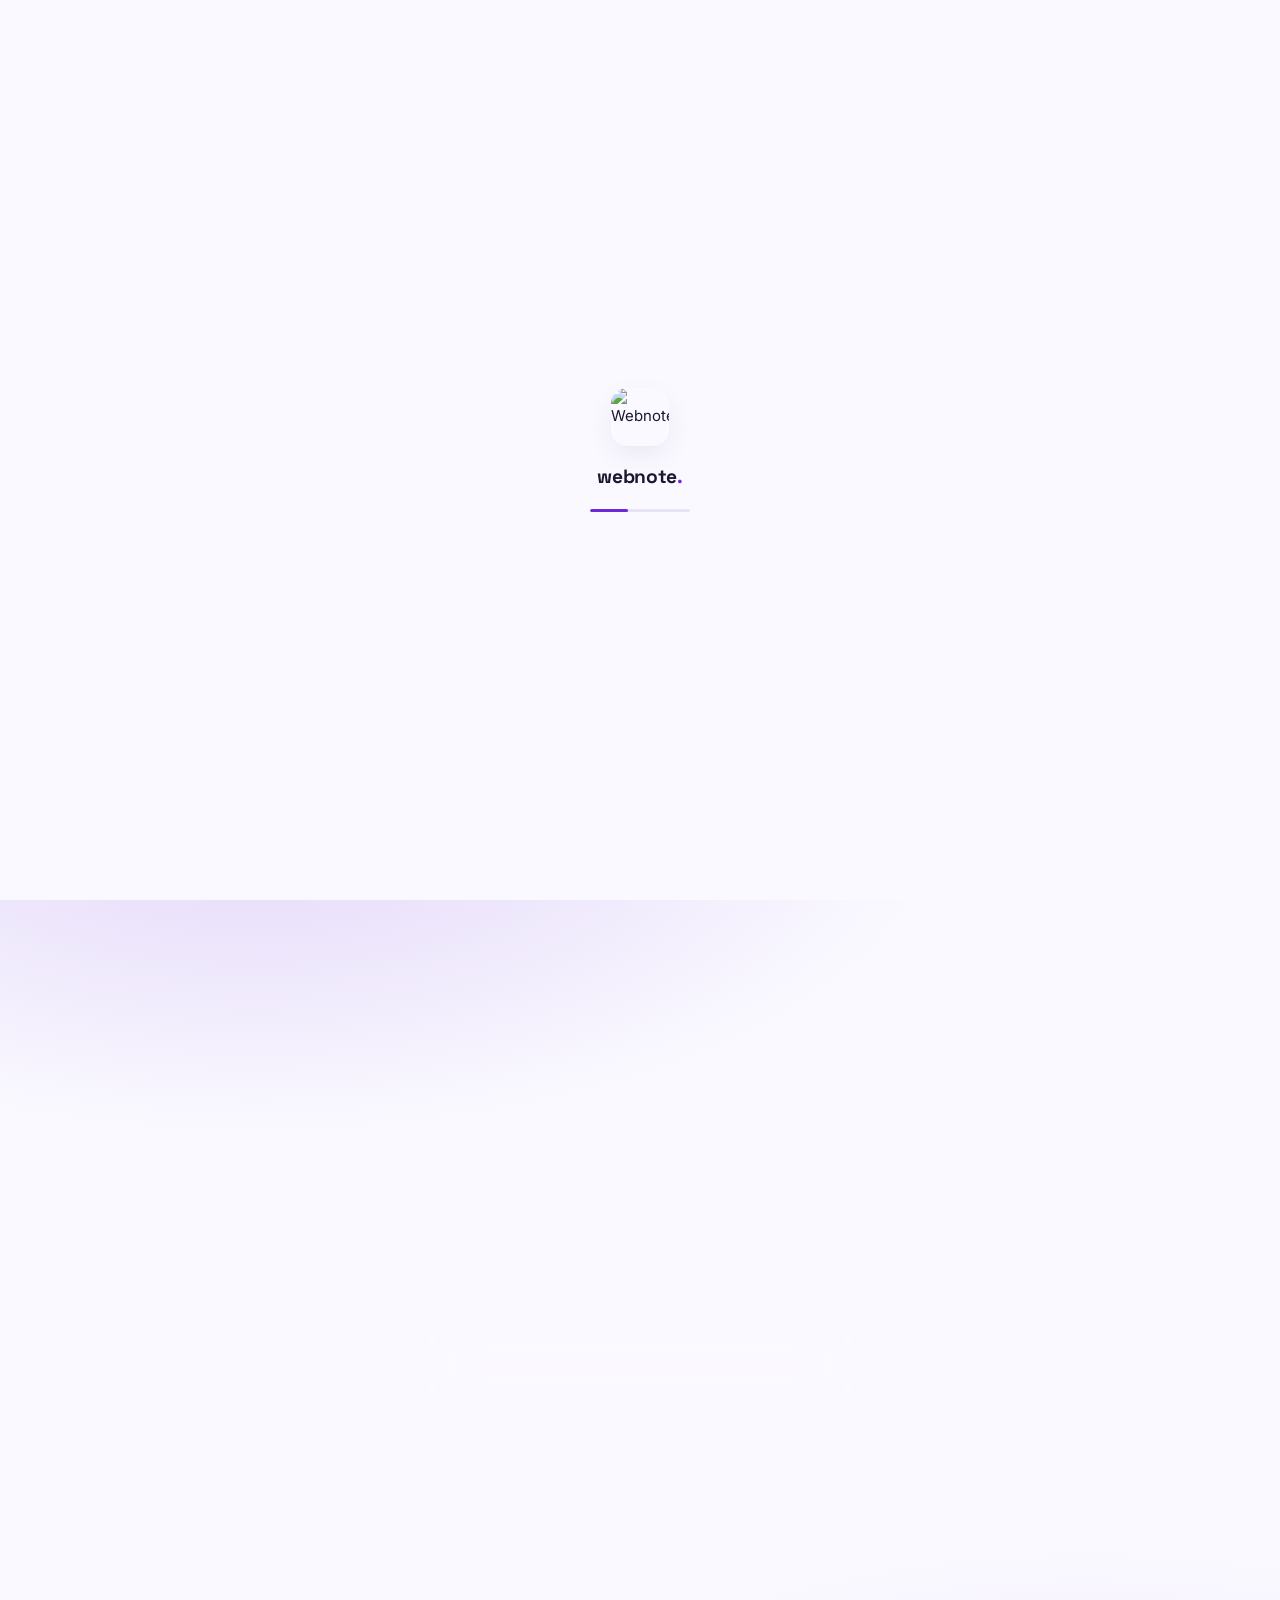
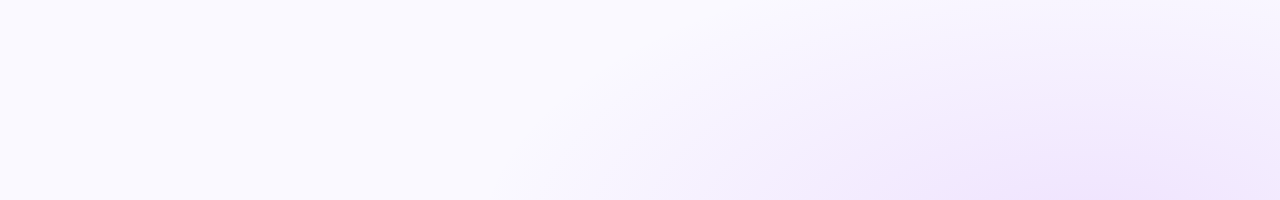
==== commit 8792a887: "Update index.html" ====
--- a/index.html
+++ b/index.html
@@ -15,7 +15,9 @@
 <link rel="icon" type="image/png" href="https://i.postimg.cc/K8pBvfp5/file-000000007e8481f7b4efe1e8e7ba5484.png"/>
 <style>
 /* ════════════════════════════════════════
-   WEBNOTE — DESIGN SYSTEM  v7  (pro / violet)
+   WEBNOTE — DESIGN SYSTEM  v8  (pro / violet)
+   v8: popup d'envoi glassmorphism premium, avatar photo destinataire,
+   placeholder machine à écrire avec questions qui défilent.
 ════════════════════════════════════════ */
 
 [data-theme="light"]{
@@ -33,6 +35,8 @@
   --shadow-md:0 10px 32px -8px rgba(60,25,120,.14);
   --shadow-lg:0 24px 64px -18px rgba(60,25,120,.22);
   --skel-a:#efeafc;--skel-b:#ffffff;
+  --send-bg-a:#dfe7ff;--send-bg-b:#eee9ff;--send-bg-c:#fce6ef;
+  --send-glass:rgba(255,255,255,.62);--send-glass-bd:rgba(255,255,255,.9);
 }
 [data-theme="dark"]{
   --bg:#0a0812;--bg-2:#0f0b1c;
@@ -49,6 +53,8 @@
   --shadow-md:0 14px 36px -10px rgba(0,0,0,.55);
   --shadow-lg:0 28px 70px -20px rgba(0,0,0,.65);
   --skel-a:#181224;--skel-b:#221a36;
+  --send-bg-a:#0a0812;--send-bg-b:#150f28;--send-bg-c:#1c1030;
+  --send-glass:rgba(255,255,255,.06);--send-glass-bd:rgba(255,255,255,.12);
 }
 
 *,*::before,*::after{box-sizing:border-box;margin:0;padding:0;-webkit-tap-highlight-color:transparent}
@@ -221,14 +227,65 @@
 .success-icon{width:38px;height:38px;border-radius:50%;background:var(--surface);display:flex;align-items:center;justify-content:center;margin:0 auto 9px;color:var(--ok);box-shadow:var(--shadow-sm)}
 .back-link{color:var(--accent);text-decoration:none;font-weight:600;display:inline-block;margin-top:7px}
 
-/* ── Send page ── */
-.send-avatar{width:clamp(60px,12vw,76px);height:clamp(60px,12vw,76px);border-radius:50%;background:var(--accent);display:flex;align-items:center;justify-content:center;font-family:'Space Grotesk',sans-serif;font-size:clamp(1.3rem,3.5vw,1.8rem);font-weight:700;color:var(--on-accent);margin:0 auto 18px;box-shadow:var(--shadow-md)}
+/* ── SEND PAGE — glassmorphism premium ── */
+#page-send{background:radial-gradient(ellipse 90% 60% at 20% -10%,rgba(109,40,217,.16) 0%,transparent 60%),radial-gradient(ellipse 80% 55% at 85% 105%,rgba(168,85,247,.14) 0%,transparent 60%),var(--bg)}
+#page-send .auth-popup-wrap{padding-top:clamp(50px,8vh,80px)}
+#page-send .auth-popup{
+  background:var(--send-glass);
+  backdrop-filter:blur(28px) saturate(1.6);
+  -webkit-backdrop-filter:blur(28px) saturate(1.6);
+  border:1px solid var(--send-glass-bd);
+  box-shadow:0 30px 80px -20px rgba(80,30,160,.28), inset 0 1px 0 rgba(255,255,255,.4);
+  position:relative;
+  overflow:hidden;
+}
+[data-theme="dark"] #page-send .auth-popup{box-shadow:0 30px 80px -20px rgba(0,0,0,.6), inset 0 1px 0 rgba(255,255,255,.06)}
+#page-send .auth-popup::before{
+  content:'';position:absolute;inset:0;z-index:-1;border-radius:inherit;
+  padding:1.4px;
+  background:linear-gradient(150deg,rgba(168,85,247,.55),rgba(109,40,217,.25) 45%,rgba(236,72,153,.3) 80%);
+  -webkit-mask:linear-gradient(#fff 0 0) content-box,linear-gradient(#fff 0 0);
+  -webkit-mask-composite:xor;mask-composite:exclude;pointer-events:none;
+}
+#page-send .auth-popup::after{
+  content:'';position:absolute;top:-40%;right:-20%;width:70%;height:80%;
+  background:radial-gradient(circle,rgba(168,85,247,.18),transparent 65%);
+  pointer-events:none;z-index:-1;animation:sendGlow 9s ease-in-out infinite;
+}
+@keyframes sendGlow{0%,100%{transform:translate(0,0) scale(1)}50%{transform:translate(-16px,14px) scale(1.12)}}
+
+.send-avatar-wrap{position:relative;width:clamp(74px,14vw,92px);height:clamp(74px,14vw,92px);margin:0 auto 18px}
+.send-avatar-ring{position:absolute;inset:0;border-radius:50%;padding:3px;background:conic-gradient(from 180deg,var(--accent),var(--accent2),#ec4899,var(--accent));animation:ringSpin 6s linear infinite}
+@keyframes ringSpin{to{transform:rotate(360deg)}}
+.send-avatar{width:100%;height:100%;border-radius:50%;background:var(--accent);display:flex;align-items:center;justify-content:center;font-family:'Space Grotesk',sans-serif;font-size:clamp(1.3rem,3.5vw,1.8rem);font-weight:700;color:var(--on-accent);box-shadow:var(--shadow-md);overflow:hidden;background-size:cover;background-position:center;border:3px solid var(--surface);position:relative;z-index:1}
 .send-title{font-family:'Space Grotesk',sans-serif;font-size:clamp(1.05rem,3vw,1.35rem);font-weight:700;line-height:1.3;margin-bottom:8px;text-align:center;letter-spacing:-.3px;color:var(--tx)}
 .send-title span{color:var(--accent)}
 .send-hint{display:flex;align-items:center;justify-content:center;gap:6px;font-size:.8rem;color:var(--tx3);margin-bottom:18px;text-align:center}
 .char-count{text-align:right;font-size:.7rem;color:var(--tx3);margin:5px 0}
 .send-popup-footer{font-size:.74rem;color:var(--tx3);margin-top:16px;text-align:center}
 .send-popup-cta{color:var(--accent);font-weight:600;text-decoration:none;margin-left:4px}
+
+/* Textarea "posée" en carte à l'intérieur de la popup glass */
+.send-msg-card{
+  position:relative;background:var(--surface);border:1.5px solid var(--bd);
+  border-radius:18px;padding:2px;box-shadow:0 6px 22px -8px rgba(80,30,160,.18), inset 0 1px 0 rgba(255,255,255,.5);
+  transition:.2s;
+}
+[data-theme="dark"] .send-msg-card{box-shadow:0 6px 22px -8px rgba(0,0,0,.4), inset 0 1px 0 rgba(255,255,255,.04)}
+.send-msg-card:focus-within{border-color:var(--accent);box-shadow:0 0 0 4px var(--accent-lt), 0 6px 22px -8px rgba(80,30,160,.24)}
+.send-msg-inner{position:relative}
+.send-textarea-real{
+  width:100%;min-height:112px;background:transparent;border:none;outline:none;
+  color:var(--tx);font-size:.95rem;line-height:1.65;padding:16px 16px;resize:none;
+  font-family:inherit;position:relative;z-index:2;
+}
+.send-placeholder-fx{
+  position:absolute;top:16px;left:16px;right:16px;z-index:1;
+  color:var(--tx3);font-size:.95rem;line-height:1.65;pointer-events:none;
+  white-space:pre-wrap;word-break:break-word;
+}
+.send-placeholder-fx .caret{display:inline-block;width:2px;height:1.1em;background:var(--accent);margin-left:1px;vertical-align:-2px;animation:caretBlink 1s step-end infinite}
+@keyframes caretBlink{0%,100%{opacity:1}50%{opacity:0}}
 
 /* ── Toast ── */
 .toast{position:fixed;bottom:clamp(18px,4vh,26px);left:50%;transform:translateX(-50%) translateY(16px);display:flex;align-items:center;gap:8px;background:var(--tx);color:var(--bg);padding:10px 20px;border-radius:50px;font-size:.82rem;font-weight:600;z-index:999;opacity:0;transition:.3s;pointer-events:none;white-space:nowrap;max-width:calc(100vw - 32px);text-overflow:ellipsis;overflow:hidden;box-shadow:var(--shadow-lg)}
@@ -414,10 +471,18 @@
           <div class="popup-logo-icon"><img src="https://i.postimg.cc/K8pBvfp5/file-000000007e8481f7b4efe1e8e7ba5484.png" alt="Webnote"/></div>
           <span class="popup-logo-text">webnote<span class="dot">.</span></span>
         </div>
-        <div class="send-avatar" id="send-avatar">?</div>
+        <div class="send-avatar-wrap">
+          <div class="send-avatar-ring"></div>
+          <div class="send-avatar" id="send-avatar">?</div>
+        </div>
         <h2 class="send-title">Message pour<br/><span id="send-username-display">…</span></h2>
         <p class="send-hint"><svg class="icon-sm" viewBox="0 0 24 24" fill="none" stroke="currentColor" stroke-width="1.8" stroke-linecap="round" stroke-linejoin="round"><path d="M12 15a3 3 0 0 0 3-3V6a3 3 0 0 0-6 0v6a3 3 0 0 0 3 3z"/><path d="M19 11v1a7 7 0 0 1-14 0v-1M12 19v3"/></svg>Ton identité ne sera jamais révélée</p>
-        <div class="input-wrap textarea-wrap"><textarea id="send-message" placeholder="Écris ce que tu penses vraiment…" maxlength="500" style="text-align:left"></textarea></div>
+        <div class="send-msg-card">
+          <div class="send-msg-inner">
+            <div class="send-placeholder-fx" id="send-placeholder-fx"></div>
+            <textarea id="send-message" class="send-textarea-real" maxlength="500"></textarea>
+          </div>
+        </div>
         <div class="char-count"><span id="char-count">0</span>/500</div>
         <div id="send-error" class="error-msg hidden"></div>
         <button class="btn-primary btn-full" id="send-submit"><span>Envoyer anonymement</span></button>
@@ -440,7 +505,9 @@
 
 <script type="module">
 // ═══════════════════════════════════════════
-//  WEBNOTE — app.js  (landing / auth / send)  v7
+//  WEBNOTE — app.js  (landing / auth / send)  v8
+//  v8: popup d'envoi glassmorphism, avatar photo destinataire,
+//  placeholder machine à écrire avec questions qui défilent.
 // ═══════════════════════════════════════════
 
 import { initializeApp } from "https://www.gstatic.com/firebasejs/10.12.0/firebase-app.js";
@@ -469,6 +536,7 @@
 const DEVICE_TZ = Intl.DateTimeFormat().resolvedOptions().timeZone;
 const urlParams  = new URLSearchParams(window.location.search);
 const targetUser = urlParams.get("user");
+let isCreatingAccount = false; // empêche onAuthStateChanged de rediriger avant la fin de l'écriture Firestore du pseudo
 
 function $(id) { return document.getElementById(id); }
 
@@ -496,6 +564,7 @@
 // ── AUTH STATE ──
 onAuthStateChanged(auth, async (user) => {
   if (targetUser) { await loadSendPage(targetUser); hideBootSplash(); return; }
+  if (isCreatingAccount) return;
   if (user) {
     // Connecté → direction la page des messages anonymes (pas le chat global)
     window.location.href = "inbox.html";
@@ -509,8 +578,6 @@
 $("landing-login-btn")?.addEventListener("click", () => { showAuthTab("login");  showPage("auth"); });
 
 // ── Navbar contextual CTA: shows the OPPOSITE action of whatever's on screen ──
-// Landing page → "S'inscrire". Once on the auth popup, it mirrors the tab that's
-// NOT currently open, so it always reads as "go do the other thing".
 function setNavCta(label, onClick) {
   const btn = $("nav-auth-cta");
   const cur = $("nav-cta-text");
@@ -588,10 +655,13 @@
   if (!existing.empty) return showErr(err, "Ce pseudo est déjà pris.");
   $("signup-submit").querySelector("span").textContent = "Création…";
   $("signup-submit").disabled = true;
+  isCreatingAccount = true;
   try {
     const cred = await createUserWithEmailAndPassword(auth, email, password);
     await setDoc(doc(db,"users",cred.user.uid), { username, email, uid: cred.user.uid, createdAt: serverTimestamp() });
+    window.location.href = "inbox.html";
   } catch (e) {
+    isCreatingAccount = false;
     $("signup-submit").querySelector("span").textContent = "Créer mon compte";
     $("signup-submit").disabled = false;
     showErr(err, fbErr(e.code));
@@ -633,9 +703,25 @@
 
   $("send-content")?.classList.remove("hidden");
   if ($("send-username-display")) $("send-username-display").textContent = `@${rd.username}`;
-  if ($("send-avatar")) $("send-avatar").textContent = rd.username[0].toUpperCase();
-
-  $("send-message")?.addEventListener("input", () => { if ($("char-count")) $("char-count").textContent = $("send-message").value.length; });
+  const avatarEl = $("send-avatar");
+  if (avatarEl) {
+    if (rd.photoURL) {
+      avatarEl.style.backgroundImage = `url("${rd.photoURL}")`;
+      avatarEl.textContent = "";
+    } else {
+      avatarEl.style.backgroundImage = "";
+      avatarEl.textContent = rd.username[0].toUpperCase();
+    }
+  }
+
+  $("send-message")?.addEventListener("input", () => {
+    if ($("char-count")) $("char-count").textContent = $("send-message").value.length;
+    updatePlaceholderFx();
+  });
+  $("send-message")?.addEventListener("focus", updatePlaceholderFx);
+  $("send-message")?.addEventListener("blur", updatePlaceholderFx);
+  startPlaceholderTypewriter();
+
   $("send-submit")?.addEventListener("click", async () => {
     const msg = $("send-message")?.value.trim();
     $("send-error")?.classList.add("hidden");
@@ -644,8 +730,10 @@
     $("send-submit").disabled = true;
     try {
       await addDoc(collection(db,"messages"), { message: msg, recipientId: rd.uid, recipientUsername: rd.username, approved: false, adminReply: null, createdAt: serverTimestamp() });
+      stopPlaceholderTypewriter();
       $("send-submit")?.classList.add("hidden");
-      $("send-message")?.closest(".input-wrap")?.classList.add("hidden");
+      $(".send-msg-card")?.classList.add("hidden");
+      document.querySelector(".send-msg-card")?.classList.add("hidden");
       document.querySelector(".char-count")?.classList.add("hidden");
       $("send-success")?.classList.remove("hidden");
     } catch (e) {
@@ -656,6 +744,67 @@
   });
 }
 
+// ── PLACEHOLDER MACHINE À ÉCRIRE (questions qui défilent en boucle) ──
+const PLACEHOLDER_QUESTIONS = [
+  "Qu'est-ce que tu penses vraiment de moi ?",
+  "Y a-t-il un secret que tu gardes pour toi ?",
+  "Qu'est-ce qui te fait sourire quand tu penses à moi ?",
+  "Si tu pouvais me dire une chose sans filtre, ce serait quoi ?",
+  "Qu'est-ce que tu changerais chez moi ?",
+  "Quel est ton souvenir préféré avec moi ?",
+  "Qu'est-ce que tu n'as jamais osé me dire ?",
+  "Est-ce que tu aimes quelqu'un en ce moment ?",
+  "Qu'est-ce qui te plaît le plus chez moi ?"
+];
+let phxTimer = null, phxQIndex = 0, phxCharIndex = 0, phxDeleting = false, phxRunning = false;
+function updatePlaceholderFx(){
+  const ta = $("send-message"), fx = $("send-placeholder-fx");
+  if (!ta || !fx) return;
+  const shouldShow = ta.value.length === 0 && document.activeElement !== ta;
+  fx.style.display = shouldShow ? "" : "none";
+  if (shouldShow && !phxRunning) startPlaceholderTypewriter();
+  if (!shouldShow) stopPlaceholderTypewriter();
+}
+function startPlaceholderTypewriter(){
+  const ta = $("send-message"), fx = $("send-placeholder-fx");
+  if (!ta || !fx) return;
+  if (ta.value.length > 0 || document.activeElement === ta) { fx.style.display = "none"; return; }
+  fx.style.display = "";
+  phxRunning = true;
+  clearTimeout(phxTimer);
+  phxTypeStep();
+}
+function stopPlaceholderTypewriter(){
+  phxRunning = false;
+  clearTimeout(phxTimer);
+}
+function phxTypeStep(){
+  if (!phxRunning) return;
+  const fx = $("send-placeholder-fx");
+  if (!fx) return;
+  const full = PLACEHOLDER_QUESTIONS[phxQIndex % PLACEHOLDER_QUESTIONS.length];
+  if (!phxDeleting) {
+    phxCharIndex++;
+    fx.innerHTML = esc(full.slice(0, phxCharIndex)) + '<span class="caret"></span>';
+    if (phxCharIndex >= full.length) {
+      phxTimer = setTimeout(() => { phxDeleting = true; phxTypeStep(); }, 1800);
+      return;
+    }
+    phxTimer = setTimeout(phxTypeStep, 34 + Math.random()*22);
+  } else {
+    phxCharIndex--;
+    fx.innerHTML = esc(full.slice(0, phxCharIndex)) + '<span class="caret"></span>';
+    if (phxCharIndex <= 0) {
+      phxDeleting = false;
+      phxQIndex = (phxQIndex + 1) % PLACEHOLDER_QUESTIONS.length;
+      phxTimer = setTimeout(phxTypeStep, 350);
+      return;
+    }
+    phxTimer = setTimeout(phxTypeStep, 14);
+  }
+}
+function esc(s){ return String(s).replace(/&/g,"&amp;").replace(/</g,"&lt;").replace(/>/g,"&gt;"); }
+
 function showErr(el, msg) { if (!el) return; el.textContent = msg; el.classList.remove("hidden"); }
 function fbErr(code) {
   const m = { "auth/email-already-in-use":"Email déjà utilisé.","auth/invalid-email":"Email invalide.","auth/weak-password":"Mot de passe trop faible.","auth/user-not-found":"Aucun compte avec cet email.","auth/wrong-password":"Mot de passe incorrect.","auth/invalid-credential":"Email ou mot de passe incorrect.","auth/too-many-requests":"Trop de tentatives. Réessaie plus tard." };
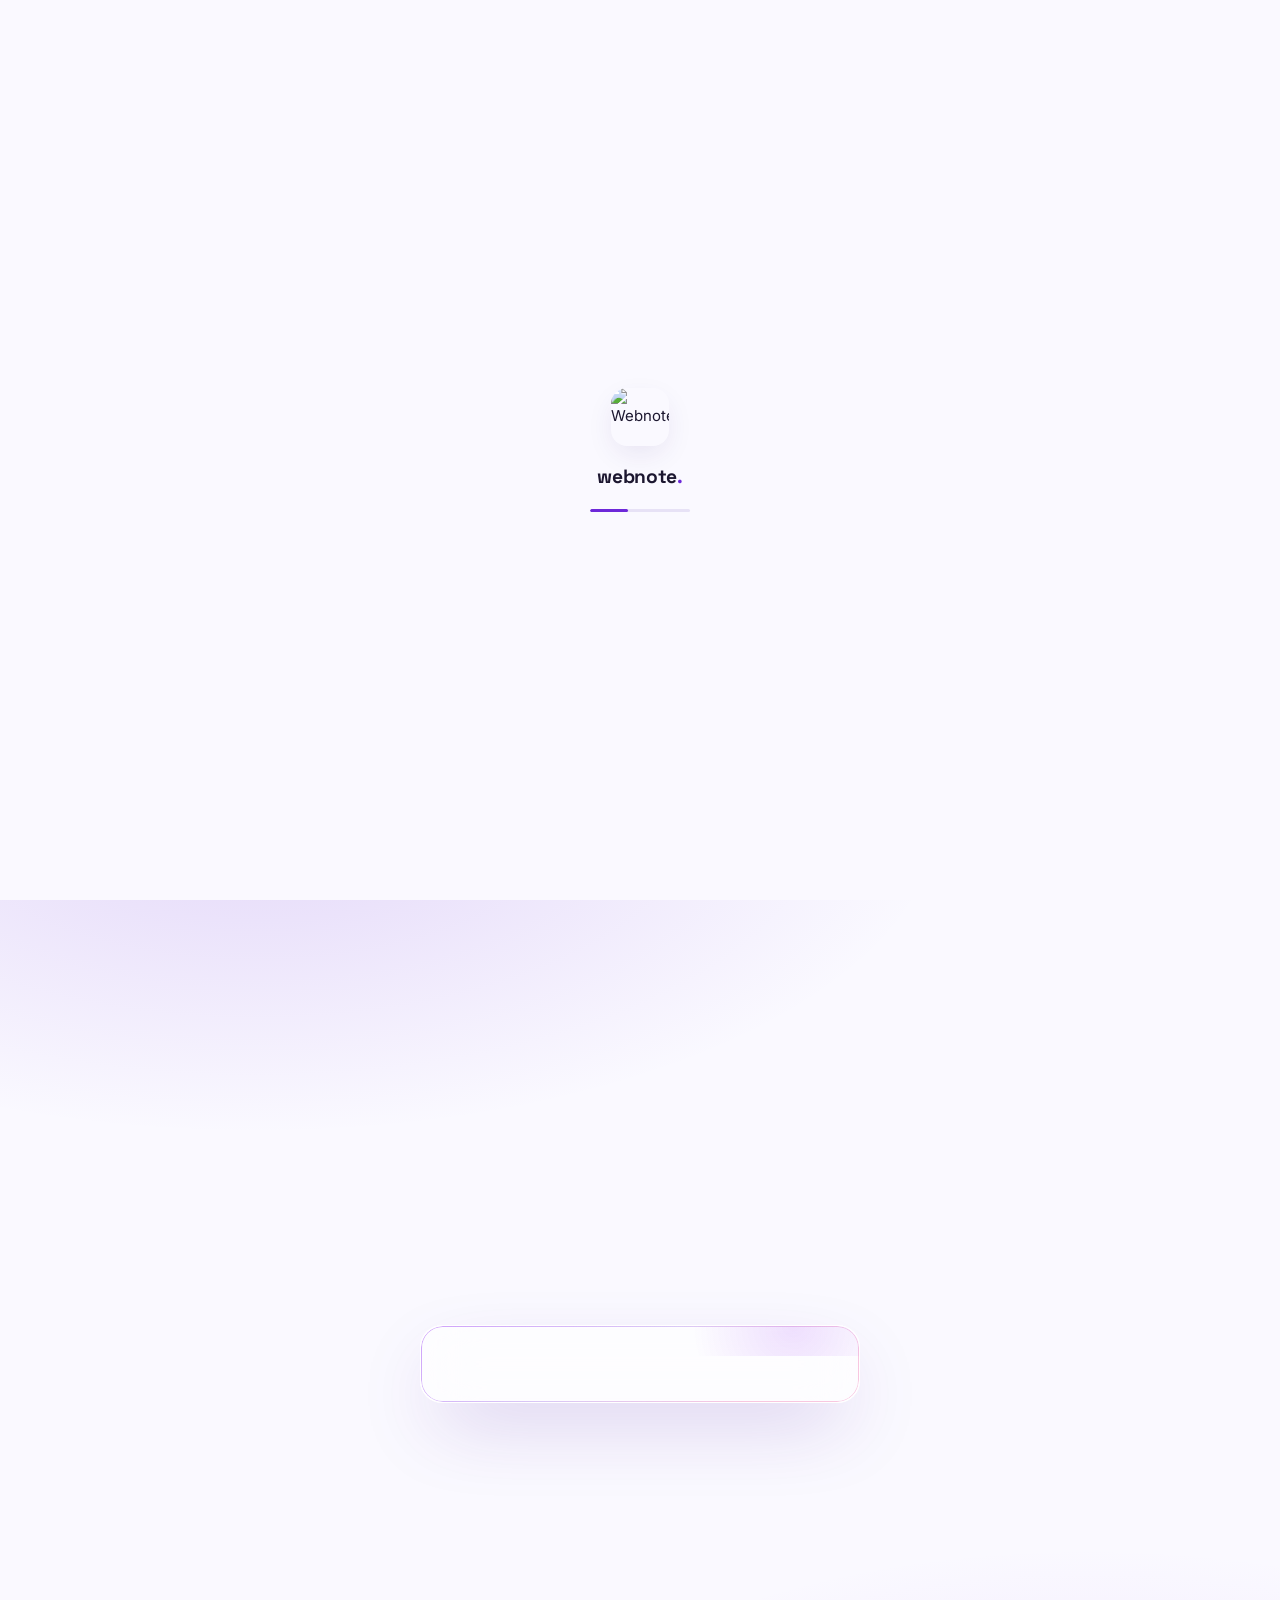
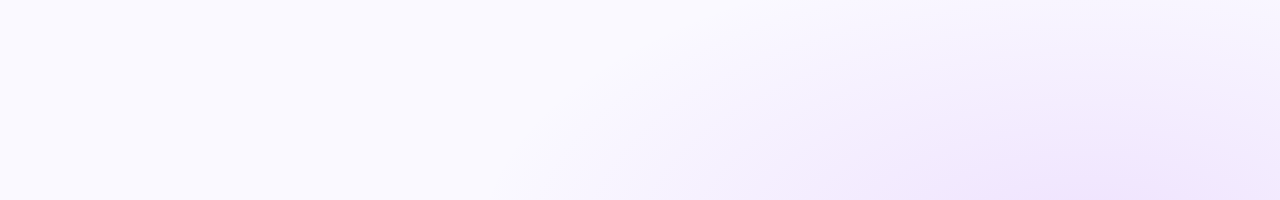
==== commit 73a3f5d9: "Update index.html" ====
--- a/index.html
+++ b/index.html
@@ -279,13 +279,49 @@
   color:var(--tx);font-size:.95rem;line-height:1.65;padding:16px 16px;resize:none;
   font-family:inherit;position:relative;z-index:2;
 }
-.send-placeholder-fx{
-  position:absolute;top:16px;left:16px;right:16px;z-index:1;
-  color:var(--tx3);font-size:.95rem;line-height:1.65;pointer-events:none;
-  white-space:pre-wrap;word-break:break-word;
-}
-.send-placeholder-fx .caret{display:inline-block;width:2px;height:1.1em;background:var(--accent);margin-left:1px;vertical-align:-2px;animation:caretBlink 1s step-end infinite}
 @keyframes caretBlink{0%,100%{opacity:1}50%{opacity:0}}
+
+/* ── Entrée séquencée du profil / type / carte de saisie ── */
+.send-stage{opacity:0;transform:translateY(14px);transition:opacity .45s cubic-bezier(.22,1,.36,1),transform .45s cubic-bezier(.22,1,.36,1)}
+.send-stage.in{opacity:1;transform:translateY(0)}
+.send-stage.scale-in{transform:translateY(10px) scale(.94)}
+.send-stage.scale-in.in{transform:translateY(0) scale(1)}
+
+/* ── Chips de type de message ── */
+.type-chips-wrap{display:flex;flex-direction:column;gap:10px;margin-bottom:18px}
+.type-chips-label{font-size:.68rem;font-weight:700;letter-spacing:.6px;text-transform:uppercase;color:var(--tx3);text-align:center}
+.type-chips{display:flex;flex-wrap:wrap;gap:8px;justify-content:center}
+.type-chip{display:inline-flex;align-items:center;gap:6px;background:var(--surface);border:1.5px solid var(--bd);border-radius:50px;padding:8px 14px;font-size:.8rem;font-weight:600;color:var(--tx2);cursor:pointer;transition:transform .15s ease,border-color .2s,background .2s,color .2s;-webkit-tap-highlight-color:transparent}
+.type-chip:hover{border-color:var(--accent);color:var(--accent);transform:translateY(-1px)}
+.type-chip:active{transform:scale(.94)}
+.type-chip.more{color:var(--tx3);font-weight:700}
+.type-chip .em{font-size:.95rem;line-height:1}
+.type-chip.selected{background:linear-gradient(135deg,var(--accent),var(--accent2));border-color:transparent;color:#fff;box-shadow:0 6px 18px -6px rgba(109,40,217,.5)}
+
+/* ── Header de type sélectionné (remplace le titre générique) ── */
+.type-header{text-align:center;margin-bottom:16px}
+.type-header-em{font-size:2.1rem;line-height:1;margin-bottom:8px;display:inline-block;animation:typeEmPop .5s cubic-bezier(.34,1.56,.64,1) both}
+@keyframes typeEmPop{0%{transform:scale(.3) rotate(-14deg);opacity:0}60%{transform:scale(1.18) rotate(4deg);opacity:1}100%{transform:scale(1) rotate(0);opacity:1}}
+.type-header-label{font-family:'Space Grotesk',sans-serif;font-size:.78rem;font-weight:700;letter-spacing:2px;text-transform:uppercase;color:var(--accent);margin-bottom:10px}
+.type-header-intro{font-size:1rem;font-weight:600;line-height:1.55;color:var(--tx);min-height:2.6em;padding:0 6px}
+.type-header-intro .caret{display:inline-block;width:2px;height:1em;background:var(--accent);margin-left:1px;vertical-align:-1px;animation:caretBlink 1s step-end infinite}
+.type-change-btn{display:inline-flex;align-items:center;gap:5px;margin-top:12px;background:none;border:none;color:var(--tx3);font-size:.72rem;font-weight:600;cursor:pointer;padding:4px 8px;border-radius:8px;transition:.2s}
+.type-change-btn:hover{color:var(--accent);background:var(--accent-soft)}
+.type-change-btn svg{width:11px;height:11px}
+
+/* ── Bouton envoyer : feedback d'envoi ── */
+.btn-primary.sending{pointer-events:none}
+.btn-primary .send-check{display:inline-flex;animation:sendCheckPop .4s cubic-bezier(.34,1.56,.64,1) both}
+@keyframes sendCheckPop{from{transform:scale(.4);opacity:0}to{transform:scale(1);opacity:1}}
+
+/* ── Confirmation post-envoi premium ── */
+.success-msg-v2{background:var(--surface);border:1.5px solid var(--bd);border-radius:20px;padding:28px 22px;margin-top:16px;text-align:center;box-shadow:var(--shadow-md);animation:fadeUp .4s cubic-bezier(.22,1,.36,1) both}
+.success-icon-v2{width:52px;height:52px;border-radius:50%;background:linear-gradient(135deg,var(--ok),#22c55e);display:flex;align-items:center;justify-content:center;margin:0 auto 14px;color:#fff;box-shadow:0 8px 22px -6px rgba(21,128,61,.45);animation:successPop .5s cubic-bezier(.34,1.56,.64,1) both}
+@keyframes successPop{0%{transform:scale(.3);opacity:0}60%{transform:scale(1.15)}100%{transform:scale(1);opacity:1}}
+.success-title-v2{font-family:'Space Grotesk',sans-serif;font-size:1.1rem;font-weight:700;color:var(--tx);margin-bottom:6px}
+.success-sub-v2{font-size:.86rem;color:var(--tx2);margin-bottom:20px}
+.success-cta-wrap{border-top:1px solid var(--bd);padding-top:18px;display:flex;flex-direction:column;gap:10px;align-items:center}
+.success-cta-label{font-size:.84rem;font-weight:600;color:var(--tx)}
 
 /* ── Toast ── */
 .toast{position:fixed;bottom:clamp(18px,4vh,26px);left:50%;transform:translateX(-50%) translateY(16px);display:flex;align-items:center;gap:8px;background:var(--tx);color:var(--bg);padding:10px 20px;border-radius:50px;font-size:.82rem;font-weight:600;z-index:999;opacity:0;transition:.3s;pointer-events:none;white-space:nowrap;max-width:calc(100vw - 32px);text-overflow:ellipsis;overflow:hidden;box-shadow:var(--shadow-lg)}
@@ -471,25 +507,53 @@
           <div class="popup-logo-icon"><img src="https://i.postimg.cc/K8pBvfp5/file-000000007e8481f7b4efe1e8e7ba5484.png" alt="Webnote"/></div>
           <span class="popup-logo-text">webnote<span class="dot">.</span></span>
         </div>
-        <div class="send-avatar-wrap">
+
+        <div class="send-avatar-wrap send-stage scale-in" id="stage-avatar">
           <div class="send-avatar-ring"></div>
           <div class="send-avatar" id="send-avatar">?</div>
         </div>
-        <h2 class="send-title">Message pour<br/><span id="send-username-display">…</span></h2>
-        <p class="send-hint"><svg class="icon-sm" viewBox="0 0 24 24" fill="none" stroke="currentColor" stroke-width="1.8" stroke-linecap="round" stroke-linejoin="round"><path d="M12 15a3 3 0 0 0 3-3V6a3 3 0 0 0-6 0v6a3 3 0 0 0 3 3z"/><path d="M19 11v1a7 7 0 0 1-14 0v-1M12 19v3"/></svg>Ton identité ne sera jamais révélée</p>
-        <div class="send-msg-card">
+        <h2 class="send-title send-stage" id="stage-title">Message pour<br/><span id="send-username-display">…</span></h2>
+        <p class="send-hint send-stage" id="stage-hint"><svg class="icon-sm" viewBox="0 0 24 24" fill="none" stroke="currentColor" stroke-width="1.8" stroke-linecap="round" stroke-linejoin="round"><path d="M12 15a3 3 0 0 0 3-3V6a3 3 0 0 0-6 0v6a3 3 0 0 0 3 3z"/><path d="M19 11v1a7 7 0 0 1-14 0v-1M12 19v3"/></svg>Ton identité ne sera jamais révélée</p>
+
+        <!-- Chips de sélection du type de message (masqué une fois un type choisi) -->
+        <div class="type-chips-wrap send-stage" id="stage-chips">
+          <div class="type-chips-label">Choisis un type de message</div>
+          <div class="type-chips" id="type-chips"></div>
+        </div>
+
+        <!-- Header toujours visible : contenu générique par défaut, ou celui du type actif.
+             Une seule animation de typing tourne ici — jamais deux en même temps. -->
+        <div class="type-header send-stage" id="type-header">
+          <div class="type-header-em" id="type-header-em">💌</div>
+          <div class="type-header-label" id="type-header-label">MESSAGE ANONYME</div>
+          <div class="type-header-intro" id="type-header-intro"></div>
+          <button class="type-change-btn hidden" id="type-change-btn">
+            <svg viewBox="0 0 24 24" fill="none" stroke="currentColor" stroke-width="2" stroke-linecap="round" stroke-linejoin="round"><path d="M3 12a9 9 0 1 0 9-9 9.75 9.75 0 0 0-6.74 2.74L3 8"/><path d="M3 3v5h5"/></svg>
+            Changer de type
+          </button>
+        </div>
+
+        <div class="send-msg-card send-stage" id="stage-msgcard">
           <div class="send-msg-inner">
-            <div class="send-placeholder-fx" id="send-placeholder-fx"></div>
-            <textarea id="send-message" class="send-textarea-real" maxlength="500"></textarea>
+            <textarea id="send-message" class="send-textarea-real" maxlength="500" placeholder="Écris ton message ici…"></textarea>
           </div>
         </div>
-        <div class="char-count"><span id="char-count">0</span>/500</div>
+        <div class="char-count send-stage" id="stage-charcount"><span id="char-count">0</span>/500</div>
         <div id="send-error" class="error-msg hidden"></div>
-        <button class="btn-primary btn-full" id="send-submit"><span>Envoyer anonymement</span></button>
-        <div id="send-success" class="success-msg hidden">
-          <div class="success-icon"><svg class="icon" viewBox="0 0 24 24" fill="none" stroke="currentColor" stroke-width="2" stroke-linecap="round" stroke-linejoin="round"><path d="M20 6L9 17l-5-5"/></svg></div>
-          <p>Message envoyé ! Tu restes anonyme.</p><a href="index.html" class="back-link">Créer mon propre compte →</a></div>
-        <div class="send-popup-footer">Pas encore de compte ? <a href="index.html" class="send-popup-cta">Rejoindre Webnote →</a></div>
+        <button class="btn-primary btn-full send-stage" id="send-submit" style="margin-top:6px"><span>Envoyer anonymement</span></button>
+
+        <div id="send-success" class="hidden">
+          <div class="success-msg-v2">
+            <div class="success-icon-v2"><svg class="icon" viewBox="0 0 24 24" fill="none" stroke="currentColor" stroke-width="2.4" stroke-linecap="round" stroke-linejoin="round"><path d="M20 6L9 17l-5-5"/></svg></div>
+            <div class="success-title-v2">Message envoyé</div>
+            <div class="success-sub-v2">Ton message est parti anonymement.</div>
+            <div class="success-cta-wrap">
+              <div class="success-cta-label">À ton tour 👀</div>
+              <a href="index.html" class="btn-primary btn-full">Créer mon lien Webnote →</a>
+            </div>
+          </div>
+        </div>
+        <div class="send-popup-footer" id="send-footer-link">Pas encore de compte ? <a href="index.html" class="send-popup-cta">Rejoindre Webnote →</a></div>
       </div>
 
       <div id="send-notfound" class="hidden" style="text-align:center;padding:20px 0">
@@ -536,6 +600,7 @@
 const DEVICE_TZ = Intl.DateTimeFormat().resolvedOptions().timeZone;
 const urlParams  = new URLSearchParams(window.location.search);
 const targetUser = urlParams.get("user");
+const pendingRef = (urlParams.get("ref") || "").trim().toLowerCase(); // pseudo du parrain, si présent dans le lien
 let isCreatingAccount = false; // empêche onAuthStateChanged de rediriger avant la fin de l'écriture Firestore du pseudo
 
 function $(id) { return document.getElementById(id); }
@@ -568,6 +633,14 @@
   if (user) {
     // Connecté → direction la page des messages anonymes (pas le chat global)
     window.location.href = "inbox.html";
+    return;
+  }
+  if (pendingRef) {
+    showAuthTab("signup");
+    showPage("auth");
+    const sub = $("auth-subtitle");
+    if (sub) sub.textContent = `Invité(e) par @${pendingRef} — crée ton compte gratuitement`;
+    hideBootSplash();
     return;
   }
   showPage("landing"); hideBootSplash();
@@ -659,6 +732,15 @@
   try {
     const cred = await createUserWithEmailAndPassword(auth, email, password);
     await setDoc(doc(db,"users",cred.user.uid), { username, email, uid: cred.user.uid, createdAt: serverTimestamp() });
+    // Parrainage : best-effort, ne doit jamais bloquer la création de compte si ça échoue.
+    if (pendingRef && pendingRef !== username) {
+      try {
+        const refSnap = await getDocs(query(collection(db,"users"), where("username","==",pendingRef)));
+        if (!refSnap.empty) {
+          await addDoc(collection(db,"referrals"), { referrerUsername: pendingRef, newUsername: username, newUid: cred.user.uid, createdAt: serverTimestamp() });
+        }
+      } catch(refErr) { console.error("Parrainage non enregistré:", refErr); }
+    }
     window.location.href = "inbox.html";
   } catch (e) {
     isCreatingAccount = false;
@@ -682,12 +764,155 @@
   }
 });
 
+// ── TYPES DE MESSAGES ──
+const MESSAGE_TYPES = {
+  confession: { emoji:"🤫", chip:"Confession", label:"CONFESSION",
+    intro:"Tu peux tout me dire.\nJe ne saurai jamais que c'est toi.",
+    questions:["Dis-moi quelque chose que tu n'oserais jamais me dire en face.","Qu'est-ce que tu caches depuis longtemps ?","Quelle vérité as-tu gardée pour toi ?","Qu'est-ce que tu n'as jamais osé avouer ?"] },
+  crush: { emoji:"❤️", chip:"Crush", label:"CRUSH",
+    intro:"Dis-lui ce que tu ressens vraiment,\nsans jamais révéler qui tu es.",
+    questions:["Est-ce que tu aimes quelqu'un en ce moment ?","Qu'est-ce qui t'attire chez moi ?","Depuis quand tu craques ?","Qu'est-ce que tu ressens quand tu me vois ?"] },
+  honest: { emoji:"👀", chip:"Avis honnête", label:"AVIS HONNÊTE",
+    intro:"Sois honnête, sans filtre.\nJe suis prêt(e) à entendre la vérité.",
+    questions:["Qu'est-ce que tu penses vraiment de moi ?","Qu'est-ce que tu changerais chez moi ?","Quel est mon plus gros défaut selon toi ?","Qu'est-ce que les gens disent de moi derrière mon dos ?"] },
+  thought: { emoji:"💭", chip:"Pensée", label:"PENSÉE",
+    intro:"Partage une pensée,\nsimple et sincère.",
+    questions:["À quoi tu penses en ce moment ?","Qu'est-ce qui t'occupe l'esprit ces derniers temps ?","Une pensée que tu n'as jamais partagée à personne ?"] },
+  compliment: { emoji:"🫶", chip:"Compliment", label:"COMPLIMENT",
+    intro:"Fais-moi sourire.\nDis-moi ce que tu apprécies chez moi.",
+    questions:["Qu'est-ce que tu apprécies le plus chez moi ?","Quel est ton souvenir préféré avec moi ?","Qu'est-ce qui te fait sourire quand tu penses à moi ?"] },
+  fun: { emoji:"😂", chip:"Fun", label:"FUN",
+    intro:"Fais-moi rire,\nou surprends-moi !",
+    questions:["Raconte-moi un truc drôle sur moi.","Quel surnom tu me donnerais ?","Si j'étais un emoji, lequel serais-je ?"] },
+  question: { emoji:"❓", chip:"Question", label:"QUESTION",
+    intro:"Pose-moi la question\nque tu n'as jamais osé poser.",
+    questions:["Quelle question tu n'as jamais osé me poser ?","Qu'est-ce que tu as toujours voulu savoir sur moi ?"] },
+  truth: { emoji:"🔥", chip:"Vérité", label:"VÉRITÉ",
+    intro:"Dis la vérité,\nrien que la vérité.",
+    questions:["Quelle est la vérité que tu me caches ?","Qu'est-ce que tu n'as jamais osé m'avouer ?"] }
+};
+const DEFAULT_QUESTIONS = [
+  "Qu'est-ce que tu penses vraiment de moi ?",
+  "Y a-t-il un secret que tu gardes pour toi ?",
+  "Qu'est-ce qui te fait sourire quand tu penses à moi ?",
+  "Si tu pouvais me dire une chose sans filtre, ce serait quoi ?",
+  "Qu'est-ce que tu changerais chez moi ?",
+  "Quel est ton souvenir préféré avec moi ?",
+  "Qu'est-ce que tu n'as jamais osé me dire ?",
+  "Est-ce que tu aimes quelqu'un en ce moment ?",
+  "Qu'est-ce qui te plaît le plus chez moi ?"
+];
+const DEFAULT_CHIP_KEYS = ["confession","crush","honest","fun"];
+let selectedType = null;
+let activeQuestions = DEFAULT_QUESTIONS;
+let recipientCustomQuestions = {};
+
+function renderTypeChips(){
+  const wrap = $("type-chips"); if (!wrap) return;
+  wrap.innerHTML = "";
+  DEFAULT_CHIP_KEYS.forEach(key => {
+    const t = MESSAGE_TYPES[key];
+    const b = document.createElement("button");
+    b.type = "button"; b.className = "type-chip";
+    b.innerHTML = `<span class="em">${t.emoji}</span>${t.chip}`;
+    b.addEventListener("click", () => selectType(key));
+    wrap.appendChild(b);
+  });
+  const more = document.createElement("button");
+  more.type = "button"; more.className = "type-chip more";
+  more.innerHTML = "+ Plus";
+  more.addEventListener("click", () => {
+    wrap.innerHTML = "";
+    Object.keys(MESSAGE_TYPES).forEach(key => {
+      const t = MESSAGE_TYPES[key];
+      const b = document.createElement("button");
+      b.type = "button"; b.className = "type-chip";
+      b.innerHTML = `<span class="em">${t.emoji}</span>${t.chip}`;
+      b.addEventListener("click", () => selectType(key));
+      wrap.appendChild(b);
+    });
+  });
+  wrap.appendChild(more);
+}
+
+let introTypeTimer = null;
+
+function selectType(key){
+  const t = MESSAGE_TYPES[key]; if (!t) return;
+  selectedType = key;
+  const custom = recipientCustomQuestions?.[key];
+  activeQuestions = (custom && custom.trim()) ? [custom.trim()] : t.questions;
+  $("stage-chips")?.classList.add("hidden");
+  $("type-header-em").textContent = t.emoji;
+  $("type-header-label").textContent = t.label;
+  $("type-change-btn")?.classList.remove("hidden");
+  restartHeaderLoop();
+  if ($("send-username-display")) {
+    const uname = $("send-username-display").dataset.uname || $("send-username-display").textContent.replace("@","");
+    $("send-username-display").textContent = `@${uname}`;
+  }
+}
+function resetType(){
+  selectedType = null;
+  activeQuestions = DEFAULT_QUESTIONS;
+  $("stage-chips")?.classList.remove("hidden");
+  $("type-header-em").textContent = "💌";
+  $("type-header-label").textContent = "MESSAGE ANONYME";
+  $("type-change-btn")?.classList.add("hidden");
+  restartHeaderLoop();
+}
+$("type-change-btn")?.addEventListener("click", resetType);
+
+// ── Moteur de typing unique (aucune double animation possible) ──
+// Boucle sur les questions du type actif si un contexte est présent (cas quasi
+// systématique, un lien Webnote a toujours un type), sinon sur les questions
+// génériques. Une seule instance tourne jamais à la fois.
+let headerLoopRunning = false, headerQIndex = 0, headerCharIndex = 0, headerDeleting = false;
+function restartHeaderLoop(){
+  clearTimeout(introTypeTimer);
+  headerQIndex = 0; headerCharIndex = 0; headerDeleting = false;
+  headerLoopRunning = true;
+  headerLoopStep();
+}
+function headerLoopStep(){
+  if (!headerLoopRunning) return;
+  const el = $("type-header-intro"); if (!el) return;
+  const list = activeQuestions && activeQuestions.length ? activeQuestions : DEFAULT_QUESTIONS;
+  const full = list[headerQIndex % list.length];
+  if (!headerDeleting) {
+    headerCharIndex++;
+    el.innerHTML = esc(full.slice(0, headerCharIndex)) + '<span class="caret"></span>';
+    if (headerCharIndex >= full.length) {
+      if (list.length <= 1) return; // question unique (personnalisée) : on s'arrête là, curseur stable, pas de boucle inutile
+      introTypeTimer = setTimeout(() => { headerDeleting = true; headerLoopStep(); }, 1900);
+      return;
+    }
+    introTypeTimer = setTimeout(headerLoopStep, 28 + Math.random()*20);
+  } else {
+    headerCharIndex--;
+    el.innerHTML = esc(full.slice(0, headerCharIndex)) + '<span class="caret"></span>';
+    if (headerCharIndex <= 0) { headerDeleting = false; headerQIndex = (headerQIndex + 1) % list.length; introTypeTimer = setTimeout(headerLoopStep, 380); return; }
+    introTypeTimer = setTimeout(headerLoopStep, 15);
+  }
+}
+
+// ── Animation d'entrée séquencée (rapide, élégante, pas de délai inutile) ──
+function runEntranceSequence(){
+  const order = ["stage-avatar","stage-title","stage-hint","stage-chips","type-header","stage-msgcard","stage-charcount","send-submit"];
+  order.forEach((id, i) => {
+    const el = $(id); if (!el) return;
+    el.classList.add("send-stage");
+    setTimeout(() => el.classList.add("in"), 60 + i*70);
+  });
+}
+
 // ── SEND PAGE ──
 async function loadSendPage(username) {
   showPage("send");
   $("send-skeleton")?.classList.remove("hidden");
   $("send-content")?.classList.add("hidden");
   $("send-notfound")?.classList.add("hidden");
+  renderTypeChips();
 
   let rd = null;
   try {
@@ -700,9 +925,13 @@
   $("send-skeleton")?.classList.add("hidden");
 
   if (!rd) { $("send-notfound")?.classList.remove("hidden"); return; }
+  recipientCustomQuestions = rd.customQuestions || {};
 
   $("send-content")?.classList.remove("hidden");
-  if ($("send-username-display")) $("send-username-display").textContent = `@${rd.username}`;
+  if ($("send-username-display")) {
+    $("send-username-display").textContent = `@${rd.username}`;
+    $("send-username-display").dataset.uname = rd.username;
+  }
   const avatarEl = $("send-avatar");
   if (avatarEl) {
     if (rd.photoURL) {
@@ -714,95 +943,49 @@
     }
   }
 
+  // Lien intelligent : ?type=confession préselectionne le type sans casser les
+  // anciens liens (qui n'ont pas ce paramètre et gardent l'expérience générique).
+  // Le contexte du type, quand il existe, prend toujours le dessus sur l'animation
+  // générique — une seule boucle de typing tourne, jamais deux à la fois.
+  const typeParam = urlParams.get("type");
+  if (typeParam && MESSAGE_TYPES[typeParam]) selectType(typeParam);
+  else resetType();
+
+  runEntranceSequence();
+
   $("send-message")?.addEventListener("input", () => {
     if ($("char-count")) $("char-count").textContent = $("send-message").value.length;
-    updatePlaceholderFx();
   });
-  $("send-message")?.addEventListener("focus", updatePlaceholderFx);
-  $("send-message")?.addEventListener("blur", updatePlaceholderFx);
-  startPlaceholderTypewriter();
 
   $("send-submit")?.addEventListener("click", async () => {
     const msg = $("send-message")?.value.trim();
     $("send-error")?.classList.add("hidden");
     if (!msg || msg.length < 2) return showErr($("send-error"), "Le message est trop court.");
-    const span = $("send-submit").querySelector("span"); if (span) span.textContent = "Envoi…";
-    $("send-submit").disabled = true;
+    const btn = $("send-submit"), span = btn.querySelector("span");
+    if (span) span.innerHTML = "Envoi…";
+    btn.disabled = true; btn.classList.add("sending");
     try {
-      await addDoc(collection(db,"messages"), { message: msg, recipientId: rd.uid, recipientUsername: rd.username, approved: false, adminReply: null, createdAt: serverTimestamp() });
-      stopPlaceholderTypewriter();
-      $("send-submit")?.classList.add("hidden");
-      $(".send-msg-card")?.classList.add("hidden");
-      document.querySelector(".send-msg-card")?.classList.add("hidden");
-      document.querySelector(".char-count")?.classList.add("hidden");
-      $("send-success")?.classList.remove("hidden");
+      await addDoc(collection(db,"messages"), {
+        message: msg, recipientId: rd.uid, recipientUsername: rd.username,
+        type: selectedType || null,
+        approved: false, adminReply: null, createdAt: serverTimestamp()
+      });
+      headerLoopRunning = false; clearTimeout(introTypeTimer);
+      if (span) span.innerHTML = '<span class="send-check"><svg class="icon" viewBox="0 0 24 24" fill="none" stroke="currentColor" stroke-width="2.4" stroke-linecap="round" stroke-linejoin="round"><path d="M20 6L9 17l-5-5"/></svg></span>';
+      setTimeout(() => {
+        ["stage-avatar","stage-title","stage-hint","stage-chips","type-header","stage-msgcard","stage-charcount","send-submit","send-footer-link"].forEach(id => $(id)?.classList.add("hidden"));
+        $("send-error")?.classList.add("hidden");
+        $("send-success")?.classList.remove("hidden");
+      }, 380);
     } catch (e) {
+      btn.classList.remove("sending");
       if (span) span.textContent = "Envoyer anonymement";
-      $("send-submit").disabled = false;
+      btn.disabled = false;
       showErr($("send-error"), "Erreur. Réessaie.");
     }
   });
 }
 
-// ── PLACEHOLDER MACHINE À ÉCRIRE (questions qui défilent en boucle) ──
-const PLACEHOLDER_QUESTIONS = [
-  "Qu'est-ce que tu penses vraiment de moi ?",
-  "Y a-t-il un secret que tu gardes pour toi ?",
-  "Qu'est-ce qui te fait sourire quand tu penses à moi ?",
-  "Si tu pouvais me dire une chose sans filtre, ce serait quoi ?",
-  "Qu'est-ce que tu changerais chez moi ?",
-  "Quel est ton souvenir préféré avec moi ?",
-  "Qu'est-ce que tu n'as jamais osé me dire ?",
-  "Est-ce que tu aimes quelqu'un en ce moment ?",
-  "Qu'est-ce qui te plaît le plus chez moi ?"
-];
-let phxTimer = null, phxQIndex = 0, phxCharIndex = 0, phxDeleting = false, phxRunning = false;
-function updatePlaceholderFx(){
-  const ta = $("send-message"), fx = $("send-placeholder-fx");
-  if (!ta || !fx) return;
-  const shouldShow = ta.value.length === 0 && document.activeElement !== ta;
-  fx.style.display = shouldShow ? "" : "none";
-  if (shouldShow && !phxRunning) startPlaceholderTypewriter();
-  if (!shouldShow) stopPlaceholderTypewriter();
-}
-function startPlaceholderTypewriter(){
-  const ta = $("send-message"), fx = $("send-placeholder-fx");
-  if (!ta || !fx) return;
-  if (ta.value.length > 0 || document.activeElement === ta) { fx.style.display = "none"; return; }
-  fx.style.display = "";
-  phxRunning = true;
-  clearTimeout(phxTimer);
-  phxTypeStep();
-}
-function stopPlaceholderTypewriter(){
-  phxRunning = false;
-  clearTimeout(phxTimer);
-}
-function phxTypeStep(){
-  if (!phxRunning) return;
-  const fx = $("send-placeholder-fx");
-  if (!fx) return;
-  const full = PLACEHOLDER_QUESTIONS[phxQIndex % PLACEHOLDER_QUESTIONS.length];
-  if (!phxDeleting) {
-    phxCharIndex++;
-    fx.innerHTML = esc(full.slice(0, phxCharIndex)) + '<span class="caret"></span>';
-    if (phxCharIndex >= full.length) {
-      phxTimer = setTimeout(() => { phxDeleting = true; phxTypeStep(); }, 1800);
-      return;
-    }
-    phxTimer = setTimeout(phxTypeStep, 34 + Math.random()*22);
-  } else {
-    phxCharIndex--;
-    fx.innerHTML = esc(full.slice(0, phxCharIndex)) + '<span class="caret"></span>';
-    if (phxCharIndex <= 0) {
-      phxDeleting = false;
-      phxQIndex = (phxQIndex + 1) % PLACEHOLDER_QUESTIONS.length;
-      phxTimer = setTimeout(phxTypeStep, 350);
-      return;
-    }
-    phxTimer = setTimeout(phxTypeStep, 14);
-  }
-}
 function esc(s){ return String(s).replace(/&/g,"&amp;").replace(/</g,"&lt;").replace(/>/g,"&gt;"); }
 
 function showErr(el, msg) { if (!el) return; el.textContent = msg; el.classList.remove("hidden"); }
